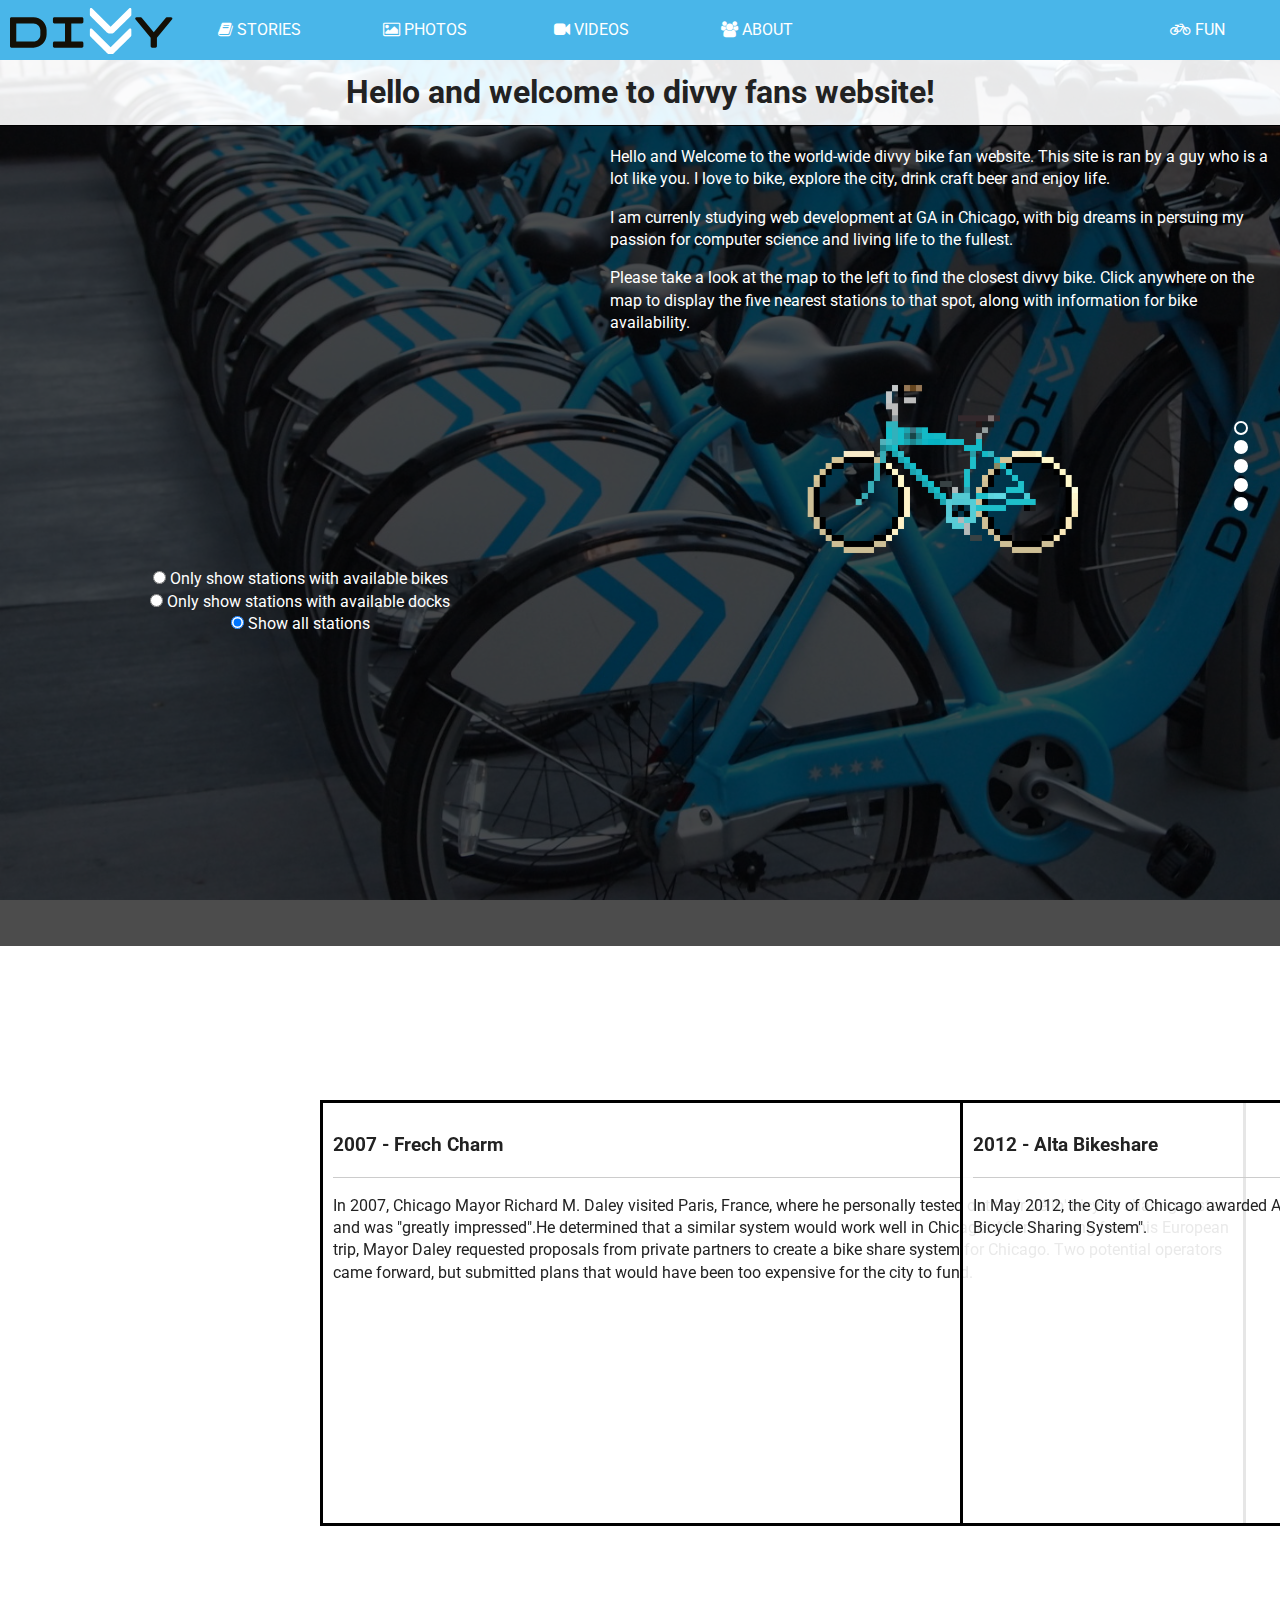
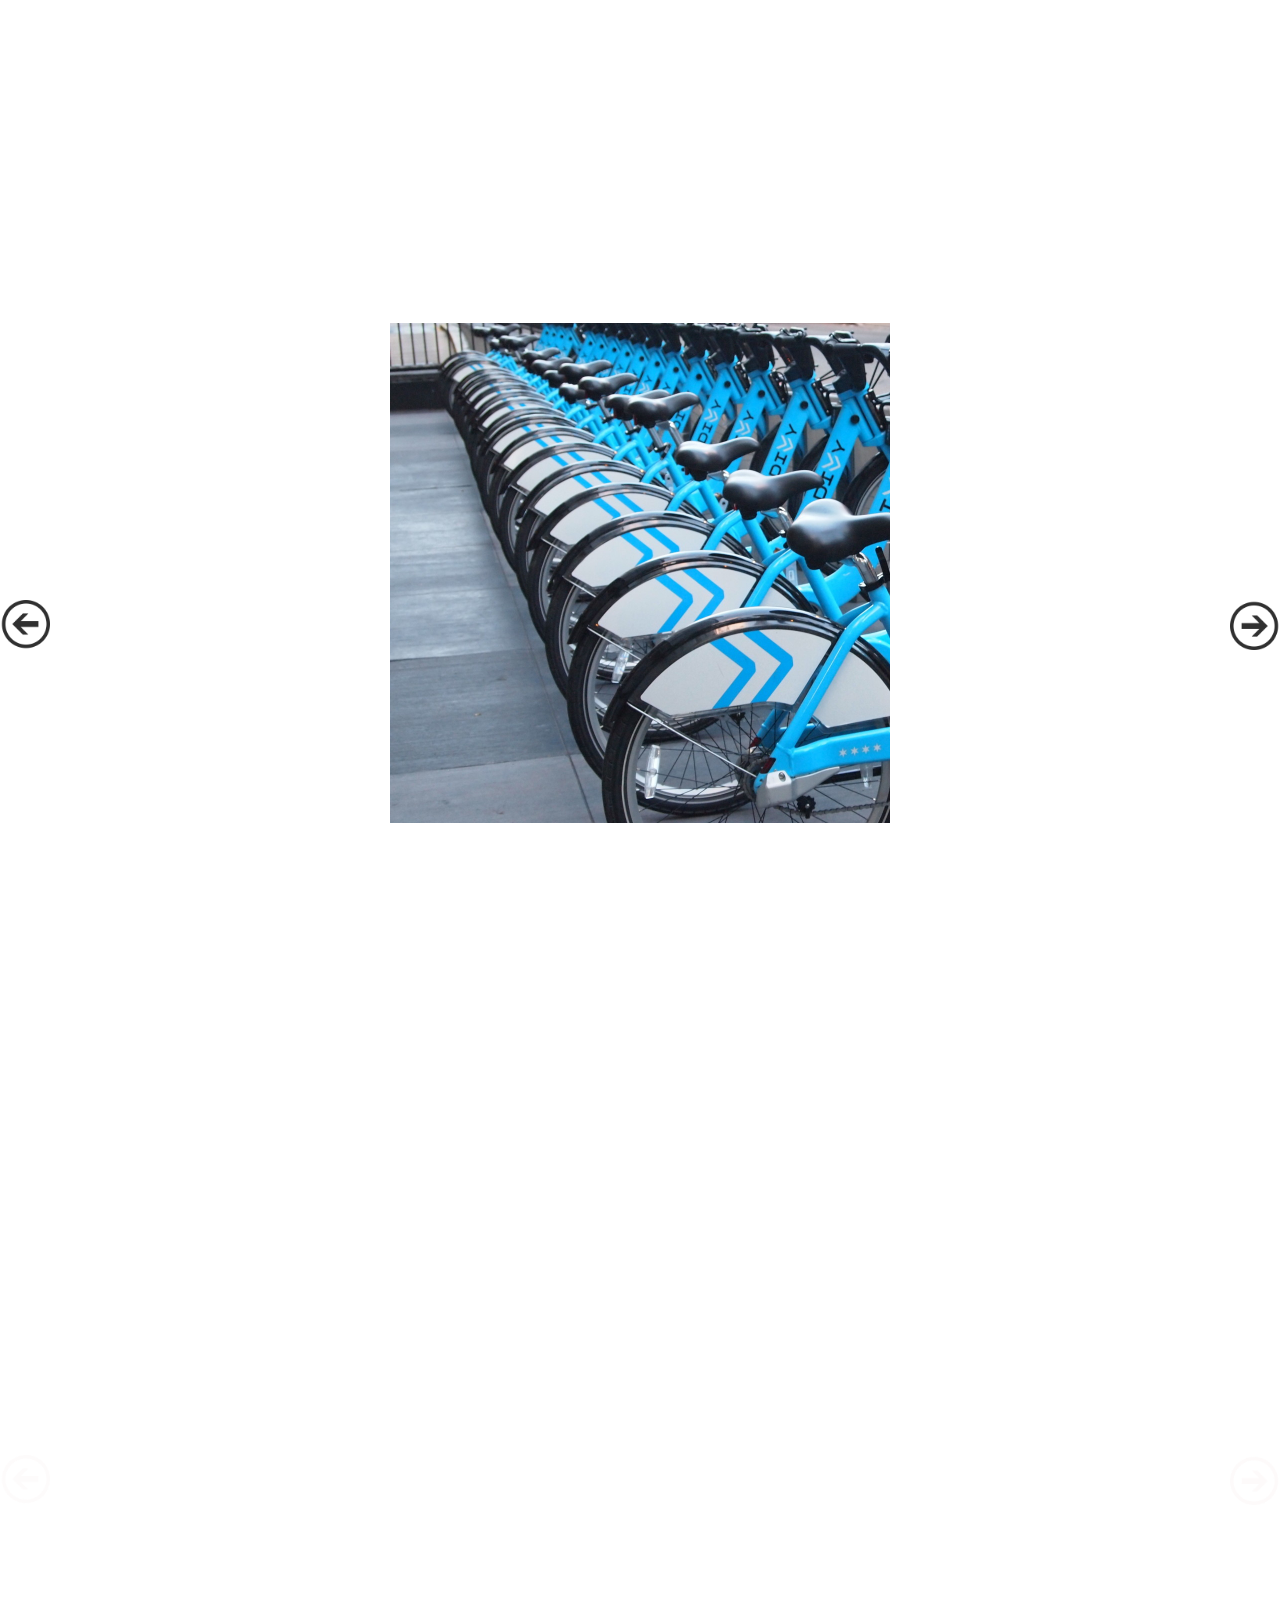
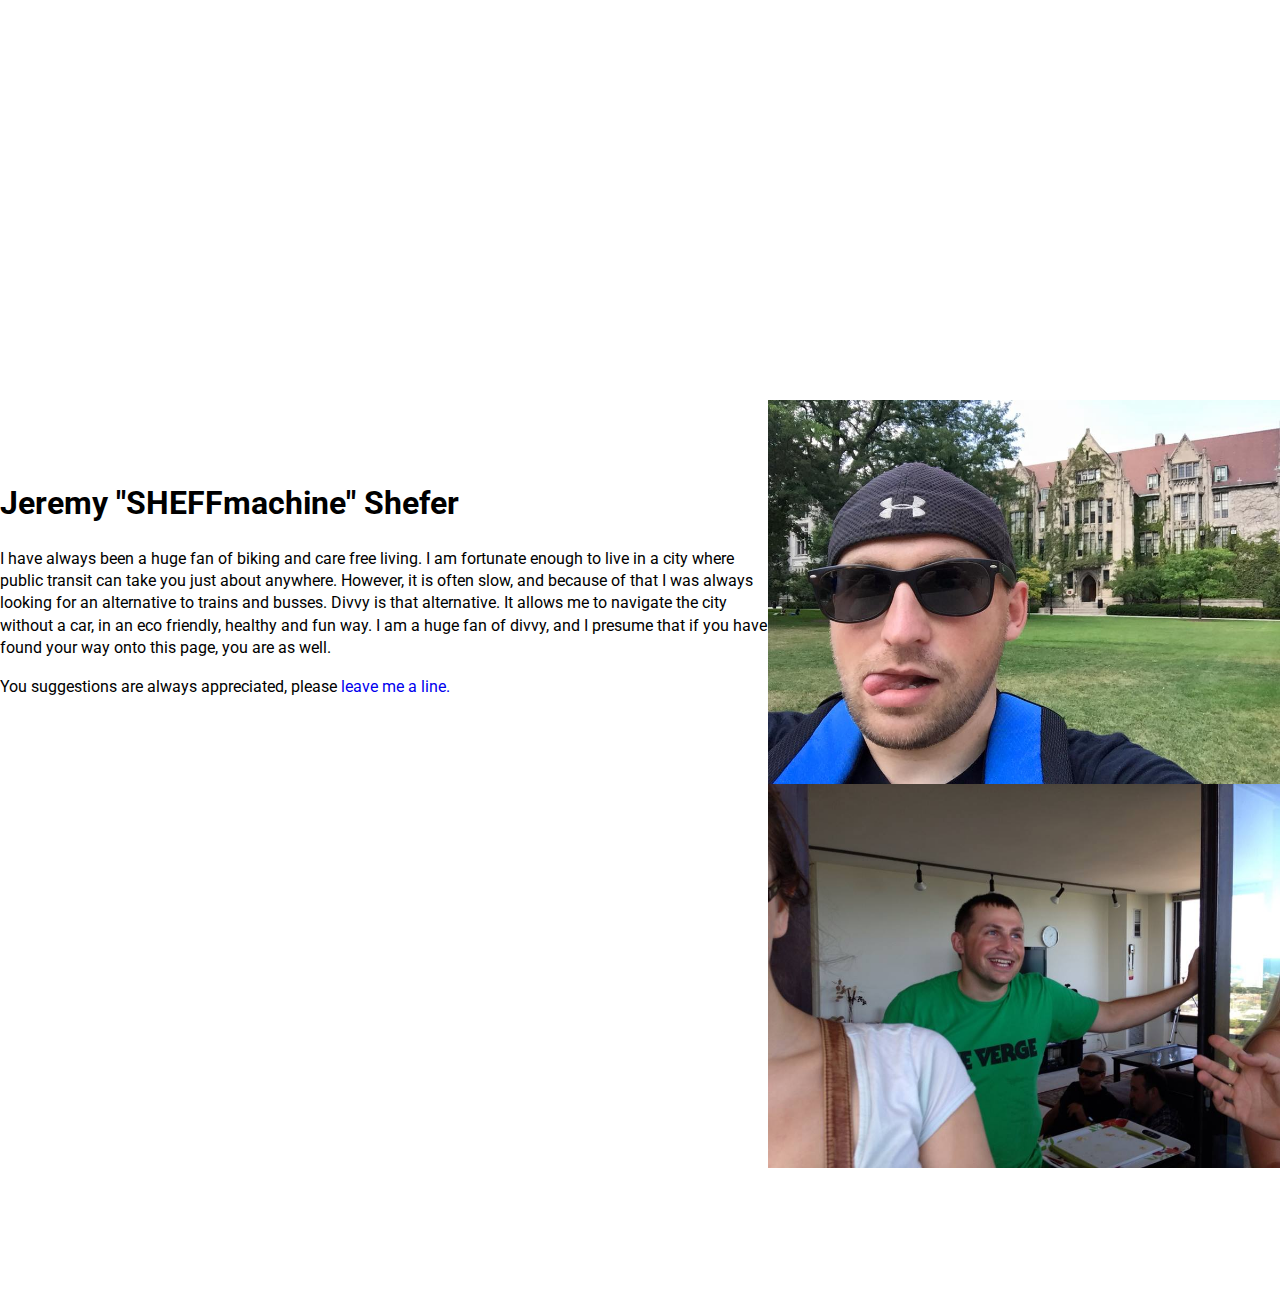
==== index.html @ 355ef7ca "stories" ====
<!doctype html>
<html class="no-js" lang="">
<head>
    <meta charset="utf-8">
    <meta http-equiv="X-UA-Compatible" content="IE=edge">
    <title>DIVVYfans</title>
    <meta name="description" content="">
    <meta name="viewport" content="width=device-width, initial-scale=1">
    <link rel="stylesheet" href="https://maxcdn.bootstrapcdn.com/font-awesome/4.4.0/css/font-awesome.min.css">
    <link rel="icon" type="image/png" href="icon.ico">
    <link rel="stylesheet" href="css/normalize.css">
    <link rel="stylesheet" href="css/main.css">
    <script src="js/vendor/modernizr-2.8.3.min.js"></script>
    <link href='https://fonts.googleapis.com/css?family=Roboto:400,300,700' rel='stylesheet' type='text/css'>
    <link rel="stylesheet" type="text/css" href="http://cdn.leafletjs.com/leaflet-0.5/leaflet.css">
</head>
<body class="pageWrapper">
    <main role="main">
        <nav>
            <div class="nav-container" id="nav">
                <div class="nav-div logo">
                    <a href="#welcome"><img src="img/logo.svg" alt="divvy logo"></a>
                </div> <!-- /.brand -->
                <div class="nav-div">
                    <a href="#stories"><p><i class="fa fa-book"></i> stories</p></a>
                </div> <!-- /.stories -->
                <div class="nav-div">
                    <a href="#photos"><p><i class="fa fa-picture-o"></i> photos</p></a>
                </div> <!-- /.photos -->
                <div class="nav-div">
                    <a href="#video"><p><i class="fa fa-video-camera"></i> videos</p></a>
                </div> <!-- /.videos -->
                <div class="nav-div">
                    <a href="#about"><p><i class="fa fa-users"></i> about</p></a>
                </div> <!-- /.about -->
                <div class="nav-div fun">
                    <a href="#"><p><i class="fa fa-bicycle"></i> fun</p></a>
                </div> <!-- /.fun -->
                <div class="clear"></div>
            </div> <!-- /.nav-container -->
        </nav>

        <section class="index-content full">
            <div class="slide" id="welcome">
                <div class="container">
                    <div class="mapWelcome">
                        <h1>Hello and welcome to divvy fans website!</h1>
                    </div>
                    <div class="mapWrap">
                        <div id="map" style="width: 600px; height: 400px"></div><br/>
                        <input id="prefer_bikes" type="radio" name="prefer" value="bikes" onClick="updateToggles(this);"/>
                        <label for="prefer_bikes">Only show stations with available bikes</label><br/>
                        <input id="prefer_docks" type="radio" name="prefer" value="docks" onClick="updateToggles(this);"/>
                        <label for="prefer_docks">Only show stations with available docks</label><br/>
                        <input id="prefer_all" type="radio" name="prefer" value="all" onClick="updateToggles(this);" checked/>
                        <label for="prefer_all">Show all stations</label>
                    </div> <!-- /.mapWrap -->
                    <div class="mapText">
                        <p>Hello and Welcome to the world-wide divvy bike fan website.  This site is ran by a guy who is a lot like you. I love to bike, explore the city, drink craft beer and enjoy life.</p>
                        <p>I am currenly studying web development at GA in Chicago, with big dreams in persuing my passion for computer science and living life to the fullest.</p>
                        <p>Please take a look at the map to the left to find the closest divvy bike. Click anywhere on the map to display the five nearest stations to that spot, along with information for bike availability.</p>
                        <br>
                        <img class="bike" src="img/bike.png" alt="pixel bike">
                    </div>
                </div><!-- .container -->
            </div> <!-- /.slide welcome -->
            <div class="slide" id="stories">
                <div class="container timeline-container">
                    <div class="timeline">
                        <div class="timeline-box"id="Y2007">
                            <h3>2007 - Frech Charm</h3>
                            <hr>
                            <p>In 2007, Chicago Mayor Richard M. Daley visited Paris, France, where he personally tested out their Vélib' bicycle sharing system and was "greatly impressed".He determined that a similar system would work well in Chicago. After returning from his European trip, Mayor Daley requested proposals from private partners to create a bike share system for Chicago. Two potential operators came forward, but submitted plans that would have been too expensive for the city to fund.</p>
                        </div> <!-- /.2007 -->
                        <div class="timeline-box" id="Y2012">
                            <h3>2012 - Alta Bikeshare</h3>
                            <hr>
                            <p>In May 2012, the City of Chicago awarded Alta Bicycle Share a contract for "The Purchase, Installation, and Operation of a Bicycle Sharing System".</p>
                        </div> <!-- /.2012 -->
                        <div class="timeline-box" id="Y2014">
                            <h3>2014 - I Join</h3>
                            <hr>
                            <p>I joined Divvy in 2014, once I started my job downtown. I am wabted to have the ability to drive around the city without having to take the CTA. Divvy proved to be a much faster and less expensive alternative to the CTA.</p>
                        </div> <!-- /.2014 -->
                        <div class="timeline-box" id="sheffBrick">
                            <h3>2015 - SHEFFbrick</h3>
                            <hr>
                            <p>2015 was the pivotal year in my life, I became a much more avid Divvy fan with the help of my buddy Josh, who is a huge enthusiast of doing awesome things around the city.</p>
                        </div> <!-- /.sheffBrick -->
                        <div class="timeline-box" id="sheffGA">
                            <h3>2015 - General Asembly</h3>
                            <hr>
                            <p>2015 was the year I decided to make some serious changes in my life.  I started GA, learned front end web development, and made this awesome website.  I hope to switch industries very soon and be able to do the work that I love.</p>
                        </div> <!-- /.sheffGA -->
                    </div> <!-- /.timeline -->
                    <div id="dock-container">
                      <div id="dock">
                          <ul>
                              <li><span>2007</span><img id="A1" src="img/tower.gif"/></li>
                              <li><span>2012</span><img id="A2" src="img/alta.jpg"/></li>
                              <li><span>2014</span><img id="A3" src="img/skompton.jpg"/></li>
                              <li><span>2015</span><img id="A4" src="img/sheffbrick.jpg"/></li>
                              <li><span>2015</span><img id="A5" src="img/ga.png"/></li>
                          </ul>
                          <div class="base"></div>
                      </div>
                  </div>
                  </div> <!-- /.timeline-container -->
          </div> <!-- /.stories -->
          <div class="slide" id="photos">
            <div class="container photo-container">
                <div class="instagram">
                    <img class="leftarrow" src="img/left.png">
                    <img class="rightarrow" src="img/right.png">
                    <div class="instaImg"></div>
                    <div class="instaCapt"></div>
                </div> <!-- /.instagram -->
            </div><!-- .container -->
        </div> <!-- /.slide photos -->
        <div class="slide" id="video">
            <div class="buttons">
                <img class="arrow-left" src="img/left_copy.png" alt="left arrow">
                <img class="arrow-right" src="img/right_copy.png" alt="right arrow">
                <div class="clear"></div>
            </div> <!-- /.buttons -->
            <div class="container video">
                <iframe src="https://www.youtube.com/embed/f0Rdjn6SfRI" frameborder="0" allowfullscreen></iframe>
            </div>
        </div> <!-- /.slide video-->
        <div class="slide" id="about">
            <div class="container bio-container">
                <div class="bio">
                    <h1>Jeremy "SHEFFmachine" Shefer</h1>
                    <p>I have always been a huge fan of biking and care free living. I am fortunate enough to live in a city where public transit can take you just about anywhere. However, it is often slow, and because of that I was always looking for an alternative to trains and busses. Divvy is that alternative. It allows me to navigate the city without a car, in an eco friendly, healthy and fun way. I am a huge fan of divvy, and I presume that if you have found your way onto this page, you are as well.</p>
                    <p>You suggestions are always appreciated, please <a href="mailto:sheff_ne@yahoo.com">leave me a line.</a></p>
                </div> <!-- /.bio -->
                <div calss="portrait">
                    <img id="bio-pic" width="40%" src="img/sheff.jpg" alt="sheff"><br>
                    <img width="40%" src="img/sheffsmile.jpg" alt="smiling sheff">
                </div> <!-- /.portrait -->
            </div><!-- .container -->
        </div> <!-- /.slide about -->
    </section> <!-- /.content -->
</main>
<!--     <div class="push"></div>
    <footer class="footer">
        <p>&copy; SHEFFcode 2015. All rights reserved.</p>
    </footer> -->

    <!-- Scripts -->
    <script src="http://ajax.googleapis.com/ajax/libs/jquery/1.11.2/jquery.min.js"></script>
    <script>window.jQuery || document.write('<script src="js/vendor/jquery-1.11.2.min.js"><\/script>')</script>
    <script src="js/plugins.js"></script>
    <script src="js/main.js"></script>
    <script src="js/vendor/jquery.alton.min.js"></script>
    <script src="http://cdn.leafletjs.com/leaflet-0.5/leaflet.js"></script>
    <!-- Scroll Script -->
    <script>
        $(document).alton({

    // The full height container

    fullSlideContainer: 'full',

    // The full height slide class

    singleSlideClass: 'slide',

    // Enable side navigation

    useSlideNumbers: true,

    // Set the outside color of the pagination items

    slideNumbersBorderColor: '#fff',

    // Set the inner color of the pagination items (not active)

    slideNumbersColor: 'transparent',

    // The body class

    bodyContainer: 'pageWrapper',

});
</script> <!-- /.scroll script -->

<script>
//Divvy

var prefer = null;
var map = L.map('map').setView([41.8826, -87.6506], 13);
L.tileLayer('http://{s}.tile.openstreetmap.org/{z}/{x}/{y}.png', {
    maxZoom: 18,
    attribution: 'Map data &copy; <a href="http://openstreetmap.org">OpenStreetMap</a> contributors, <a href="http://creativecommons.org/licenses/by-sa/2.0/">CC-BY-SA</a>'
}).addTo(map);
var geojsonLayer = new L.GeoJSON([], {
    onEachFeature: function (feature, layer) {
        layer.bindPopup("<h4>"+feature.properties.stationName+"</h4><p>" + feature.properties.availableBikes + " bikes, " + feature.properties.availableDocks + " docks available.</p>");
    }
});
function updateToggles(radio) {
    if (radio.value === "all") {
        prefer = null;
    } else {
        prefer = radio.value;
    }
}
function onMapClick(e) {
    console.log("You clicked the map at " + e.latlng.toString());
    var xhrequest = new XMLHttpRequest();
    var url= "http://shrouded-beach-2183.herokuapp.com/stations/nearby?lat="+e.latlng.lat+"&lon="+e.latlng.lng;
    if (prefer) {
        url += "&prefer="+prefer;
    }
    xhrequest.onreadystatechange = function() {
        if (xhrequest.readyState == 4) {
            if (xhrequest.status == 200) {
                geojsonLayer.clearLayers();
                var layerItems =  JSON.parse(xhrequest.responseText);
                geojsonLayer.addData(layerItems);
                map.addLayer(geojsonLayer);
            }
        }
    };
    xhrequest.open('GET', url, true);
    xhrequest.send(null);
}
map.on('click', onMapClick);
</script>
<!-- Instagram -->
<script type="text/javascript" src="js/vendor/insta.js"></script>

<!-- Google Analytics: change UA-XXXXX-X to be your site's ID. -->
<script>
    (function(b,o,i,l,e,r){b.GoogleAnalyticsObject=l;b[l]||(b[l]=
        function(){(b[l].q=b[l].q||[]).push(arguments)});b[l].l=+new Date;
    e=o.createElement(i);r=o.getElementsByTagName(i)[0];
    e.src='http://www.google-analytics.com/analytics.js';
    r.parentNode.insertBefore(e,r)}(window,document,'script','ga'));
    ga('create','UA-XXXXX-X','auto');ga('send','pageview');
</script>
</body>
</html>
---- css/main.css ----
/*! HTML5 Boilerplate v5.0.0 | MIT License | http://h5bp.com/ */

/*
 * What follows is the result of much research on cross-browser styling.
 * Credit left inline and big thanks to Nicolas Gallagher, Jonathan Neal,
 * Kroc Camen, and the H5BP dev community and team.
 */

/* ==========================================================================
   Base styles: opinionated defaults
   ========================================================================== */

   html {
    color: #222;
    font-size: 1em;
    line-height: 1.4;
    font-family: 'Roboto', sans-serif;
    height: 100%;
}

body{
    height: 100%;
}

a{
    text-decoration: none;
}

main{
    height: calc(100% - 60px);
    margin: 0 auto -60px;
}

nav{
    position: fixed;
    width: 100%;
}

iframe{
    width: calc(94%);
    height: calc(100% - 50px);
}
/*
 * Remove text-shadow in selection highlight:
 * https://twitter.com/miketaylr/status/12228805301
 *
 * These selection rule sets have to be separate.
 * Customize the background color to match your design.
 */

 ::-moz-selection {
    background: #b3d4fc;
    text-shadow: none;
}

::selection {
    background: #b3d4fc;
    text-shadow: none;
}

/*
 * A better looking default horizontal rule
 */

 hr {
    display: block;
    height: 1px;
    border: 0;
    border-top: 1px solid #ccc;
    margin: 1em 0;
    padding: 0;
}

/*
 * Remove the gap between audio, canvas, iframes,
 * images, videos and the bottom of their containers:
 * https://github.com/h5bp/html5-boilerplate/issues/440
 */

 audio,
 canvas,
 iframe,
 img,
 svg,
 video {
    vertical-align: middle;
}

/*
 * Remove default fieldset styles.
 */

 fieldset {
    border: 0;
    margin: 0;
    padding: 0;
}

/*
 * Allow only vertical resizing of textareas.
 */

 textarea {
    resize: vertical;
}

/* ==========================================================================
   Browser Upgrade Prompt
   ========================================================================== */

   .browserupgrade {
    margin: 0.2em 0;
    background: #ccc;
    color: #000;
    padding: 0.2em 0;
}

/* ==========================================================================
   Author's custom styles
   ========================================================================== */
   .nav-container{
    background-color: #49B6E9;
    width: 100%-10px;
    height: 60px;
    line-height: 60px;
    padding-left: 10px;
}

.active{
    background-color: #77c8ef;
}

.nav-div{
    float: left;
    width: 166px;
    height: 60px;
    text-align: center;
}

.nav-div p{
    margin: 0;
    text-decoration: none;
    color: #fff;
    text-transform: uppercase;
}

.nav-div a{
    display: block;
}

.fun{
    float: right;
}

.clear{
    clear: both;
}

.index-content{
    height: 100%;
    padding-top: -60px;
}

.videos-content{
    /*    padding-top: 60px;*/
    height: 100%;
}

.video{
    text-align: center;
}

.photos-content{
    height: 100%;
}

.container{
    background-image: url('../img/content-img.jpg');
    background-size: cover;
    background-attachment: fixed;
    width: 100%;
    height: 100%;
}

.photo-container{
    height: 2320px;
}

.welcome{
    background-color: rgba(255, 255, 255, 0.8);
    text-align: center;
    padding-top: 60px;
}

.welcome h1{
    margin: 0;
}

.welcome p{
    margin: 0;
}

.corusel-holder{
    background-color: white;
    opacity: .8;
}

.corusel-holder img{
    width: 70%;
    display: block;
    margin: auto;
    margin-top: 40px;

}

footer{
    background-color: #000;
    color: #fff;
    height: 60px;
    line-height: 60px;
    text-align: left;
}

footer p{
    margin: 0;
}

.footer, .push {
    height: 60px;
}

.buttons{
    position: relative;
    top: 45%;
    transform: translateY(-100%);
}

.arrow-left{
    width: 50px;
    float: left;
}

.arrow-right{
    width: 50px;
    float: right;
}

.insta-caption{
    width: 320px;
    height: 80px;
    display: inline-block;
    padding: 0;
    margin: 0;
    overflow: scroll;
}

.instagram{
    width: 100%;
    overflow: hidden;
    margin-left: 0;
}

.image-div{
    width: 320px;
    height: 320px;
    display: inline-block;
    vertical-align: top;
    border: 3px solid white;
    background-color: #77c8ef;
    color: white;
    margin: 2px 3%;
    border-radius: 4px;
}

.bio{
    text-align: left;
    padding-top: 60px;
    color: #000;
    width: 60%;
    background-color: rgba(255,255,255,.9);
    float: left;
    height: calc(100% - 60px);
}

.portrait{
    width: 40%;
    float: right;
    display: inline;

    overflow: hidden;
}

.bio-container{
    height: calc(100%);
    overflow: hidden;
}

#bio-pic{
    float: right;

}

.leftarrow, .rightarrow{
    width: 50px;
    margin-top: 400px;
}

.leftarrow{
    float: left;
}

.rightarrow{
    float: right;
    z-index: 1000;
    position: relative;
}

.instaImg{
    width: 500px;
    height: 500px;
    margin: 0 auto;
    background-size: cover;
    background-color: #52B5EE;
    background-image: url('../img/content-img.jpg');
    margin-top: 120px;
    border: 3px solid #fff;
}

.instaCapt{
    background-color: #FFFFFF;
    width: 500px;
    margin: 0 auto;
    border-bottom: 3px solid #fff;
    border-left: 3px solid #fff;
    border-right: 3px solid #fff;
}

.instaCapt p {
    margin: 0;
}

#slide-numbers{
    z-index: -1;
}

.map{
    height: 500px;
    width: 500px;
    overflow: hidden;

}

.leaflet-popup-content{
    color: #000;
}

.mapWrap{
    width: 600px;
    height: 100%;
    text-align: center;
    padding-top: 20px;
    background-color: rgba(000,000,000, 0.7);
    float: left;
    height: calc(100% - 100px);
    color: #fff;
}

.mapText{
    padding-top: 20px;
    width: calc(100% - 600px);
    float: right;
    background-color: rgba(000,000,000, 0.7);
    height: calc(100% - 100px);
    text-align: left;
    color: #fff;
}

.mapText p{
    padding-left: 10px;
    margin-top: 0;
}

.mapText img{
    width: 300px;
    display: block;
    margin: 0 auto;
}

.mapWelcome{
    padding-top: 60px;
    background: rgba(255,255,255, 0.9);
    border-bottom: 1px solid #000;
}

.mapWelcome h1{
    margin: 0;
    padding: 10px 0;
}

.bike{
  animation-duration: 5s;
  animation-name: slidein;
}

@keyframes slidein {
  0% {
    margin-left: 100%;
    width: 300px; 
}

50% {
    margin-left: 0%;
    width: 300px;
}

100%{
    margin-left: auto;
}
}

/*// Docks*/
#dock-container {
    position: fixed;
    bottom: 0;
    text-align: center;
    width: 100%;
    display: none;
}
#dock {
    position: relative;
    display: inline-block;
    -webkit-perspective: 400;
    -moz-perspective: 400;
}

#dock span{
    color: #fff;
}
#dock .base {
    position: absolute;
    bottom: 0;
    width: 100%;
    height: 45px;
    z-index: -10;
    background-color: #888;
    background-image: -webkit-gradient(linear, left top, left bottom, from(#333), to(#ccc));
    background-image: -webkit-linear-gradient(top, #333, #999); 
    background-image: -moz-linear-gradient(top, #333, #999); /* Gradient works on FF 3.6+ */
    opacity: .5;
    border-bottom: 2px #aaa solid;
    -webkit-transform-origin: 50% 100%;
    -webkit-transform: rotateX(55deg); /* 3d - works on webkit only */
    -moz-transform-origin: 50% 100%;
    -moz-transform: rotateX(55deg); /* not supported on current 3.7 */
    -o-transform-origin: 50% 100%;
    -o-transform: rotateX(55deg); /* not supported on current 10.6 */
}
#dock ul {
    font-size: 14px;
    padding: 0 30px;
    margin: 0;
}
#dock li {
    list-style-type: none;
    display: inline-block;
    position: relative;     
}
#dock li span {
    display: none;
    position: absolute;
    bottom: 140px;
    left: 0;
    width: 100%;
    background-color: rgba(0,0,0,.75);
    padding: 4px 0;
    border-radius: 12px; /* webkit nightly */
    -webkit-border-radius: 12px; /* for safari */
    -moz-border-radius: 12px;
}
#dock li:hover span {
    display: block;
}
#dock li img {
    width: 64px;
    height: 64px;
    margin-bottom: 10px;
    -webkit-box-reflect: below 2px
    -webkit-gradient(linear, left top, left bottom, from(transparent),
        color-stop(0.7, transparent), to(rgba(255,255,255,.5)));
    -webkit-box-reflect: below 2px -webkit-linear-gradient(top, transparent, rgba(255,255,255,.3));
    -webkit-transition: all 0.3s;
    -webkit-transform-origin: 50% 100%;
    -moz-transition: all 0.4s;
    -moz-transform-origin: 50% 100%;
    -o-transition: all 0.3s;
    -o-transform-origin: 50% 100%;
}
#dock li:hover img { 
    -webkit-transform: scale(2);
    -moz-transform: scale(2);
    -o-transform: scale(2);
    margin: 0 2em 10px;
}

/* one element after and element before (with JS)*/
#dock li:hover + li img,
#dock li.prev img {
    -webkit-transform: scale(1.4);
    -moz-transform: scale(1.4);
    -o-transform: scale(1.4);
    margin: 0 1.4em 10px;
}

.timeline-container{
    padding-top: 100px;
}

.timeline{
    position: absolute;
    margin: 0px;
    padding: 0px;
    width: 100%;
    height: 100%;
    overflow: hidden;  
}

.timeline-box{
    position: absolute;
    width: 50%;
    height: 400px;
    text-align: left;
    border: 2px solid black;
    left: 50%;
    top: 100px;
    margin-left: -25%;
}

#Y2007{
    width: 900px;
    border: 3px solid #000;
    height: 400px;
    padding: 10px;
    background-color: rgba(255,255,255,.9);
    display: inline-block;
}

#Y2007 img{
    margin-top: 50px;
}

#Y2012{
    width: 900px;
    border: 3px solid #000;
    height: 400px;
    padding: 10px;
    background-color: rgba(255,255,255,.9);
    left: 100%;
}

#Y2012 img{
    margin-top: 50px;
}
#Y2014{
    width: 900px;
    border: 3px solid #000;
    height: 400px;
    padding: 10px;
    background-color: rgba(255,255,255,.9);
    display: inline-block;
    left: 150%;
}

#Y2014 img{
    margin-top: 50px;
}

#iJoin{
    width: 900px;
    border: 3px solid #000;
    height: 400px;
    padding: 10px;
    background-color: rgba(255,255,255,.9);
    display: inline-block;
    left: 200%;
}

#iJoin img{
    margin-top: 50px;
}

#sheffBrick{
    width: 900px;
    border: 3px solid #000;
    height: 400px;
    padding: 10px;
    background-color: rgba(255,255,255,.9);
    display: inline-block;
    left: 250%;
}

#sheffBrick img{
    margin-top: 50px;
}

#sheffGA{
    width: 900px;
    border: 3px solid #000;
    height: 400px;
    padding: 10px;
    background-color: rgba(255,255,255,.9);
    display: inline-block;
    left: 300%;
}

#sheffGA img{
    margin-top: 50px;
}

/* ==========================================================================
   Helper classes
   ========================================================================== */

/*
 * Hide visually and from screen readers:
 * http://juicystudio.com/article/screen-readers-display-none.php
 */

 .hidden {
    display: none !important;
    visibility: hidden;
}

/*
 * Hide only visually, but have it available for screen readers:
 * http://snook.ca/archives/html_and_css/hiding-content-for-accessibility
 */

 .visuallyhidden {
    border: 0;
    clip: rect(0 0 0 0);
    height: 1px;
    margin: -1px;
    overflow: hidden;
    padding: 0;
    position: absolute;
    width: 1px;
}

/*
 * Extends the .visuallyhidden class to allow the element
 * to be focusable when navigated to via the keyboard:
 * https://www.drupal.org/node/897638
 */

 .visuallyhidden.focusable:active,
 .visuallyhidden.focusable:focus {
    clip: auto;
    height: auto;
    margin: 0;
    overflow: visible;
    position: static;
    width: auto;
}

/*
 * Hide visually and from screen readers, but maintain layout
 */

 .invisible {
    visibility: hidden;
}

/*
 * Clearfix: contain floats
 *
 * For modern browsers
 * 1. The space content is one way to avoid an Opera bug when the
 *    `contenteditable` attribute is included anywhere else in the document.
 *    Otherwise it causes space to appear at the top and bottom of elements
 *    that receive the `clearfix` class.
 * 2. The use of `table` rather than `block` is only necessary if using
 *    `:before` to contain the top-margins of child elements.
 */

 .clearfix:before,
 .clearfix:after {
    content: " "; /* 1 */
    display: table; /* 2 */
}

.clearfix:after {
    clear: both;
}

/* ==========================================================================
   EXAMPLE Media Queries for Responsive Design.
   These examples override the primary ('mobile first') styles.
   Modify as content requires.
   ========================================================================== */

   @media only screen and (min-width: 35em) {
    /* Style adjustments for viewports that meet the condition */
}

@media print,
(-o-min-device-pixel-ratio: 5/4),
(-webkit-min-device-pixel-ratio: 1.25),
(min-resolution: 120dpi) {
    /* Style adjustments for high resolution devices */
}

/* ==========================================================================
   Print styles.
   Inlined to avoid the additional HTTP request:
   http://www.phpied.com/delay-loading-your-print-css/
   ========================================================================== */

   @media print {
    *,
    *:before,
    *:after {
        background: transparent !important;
        color: #000 !important; /* Black prints faster:
        http://www.sanbeiji.com/archives/953 */
        box-shadow: none !important;
        text-shadow: none !important;
    }

    a,
    a:visited {
        text-decoration: underline;
    }

    a[href]:after {
        content: " (" attr(href) ")";
    }

    abbr[title]:after {
        content: " (" attr(title) ")";
    }

    /*
     * Don't show links that are fragment identifiers,
     * or use the `javascript:` pseudo protocol
     */

     a[href^="#"]:after,
     a[href^="javascript:"]:after {
        content: "";
    }

    pre,
    blockquote {
        border: 1px solid #999;
        page-break-inside: avoid;
    }

    /*
     * Printing Tables:
     * http://css-discuss.incutio.com/wiki/Printing_Tables
     */

     thead {
        display: table-header-group;
    }

    tr,
    img {
        page-break-inside: avoid;
    }

    img {
        max-width: 100% !important;
    }

    p,
    h2,
    h3 {
        orphans: 3;
        widows: 3;
    }

    h2,
    h3 {
        page-break-after: avoid;
    }
}
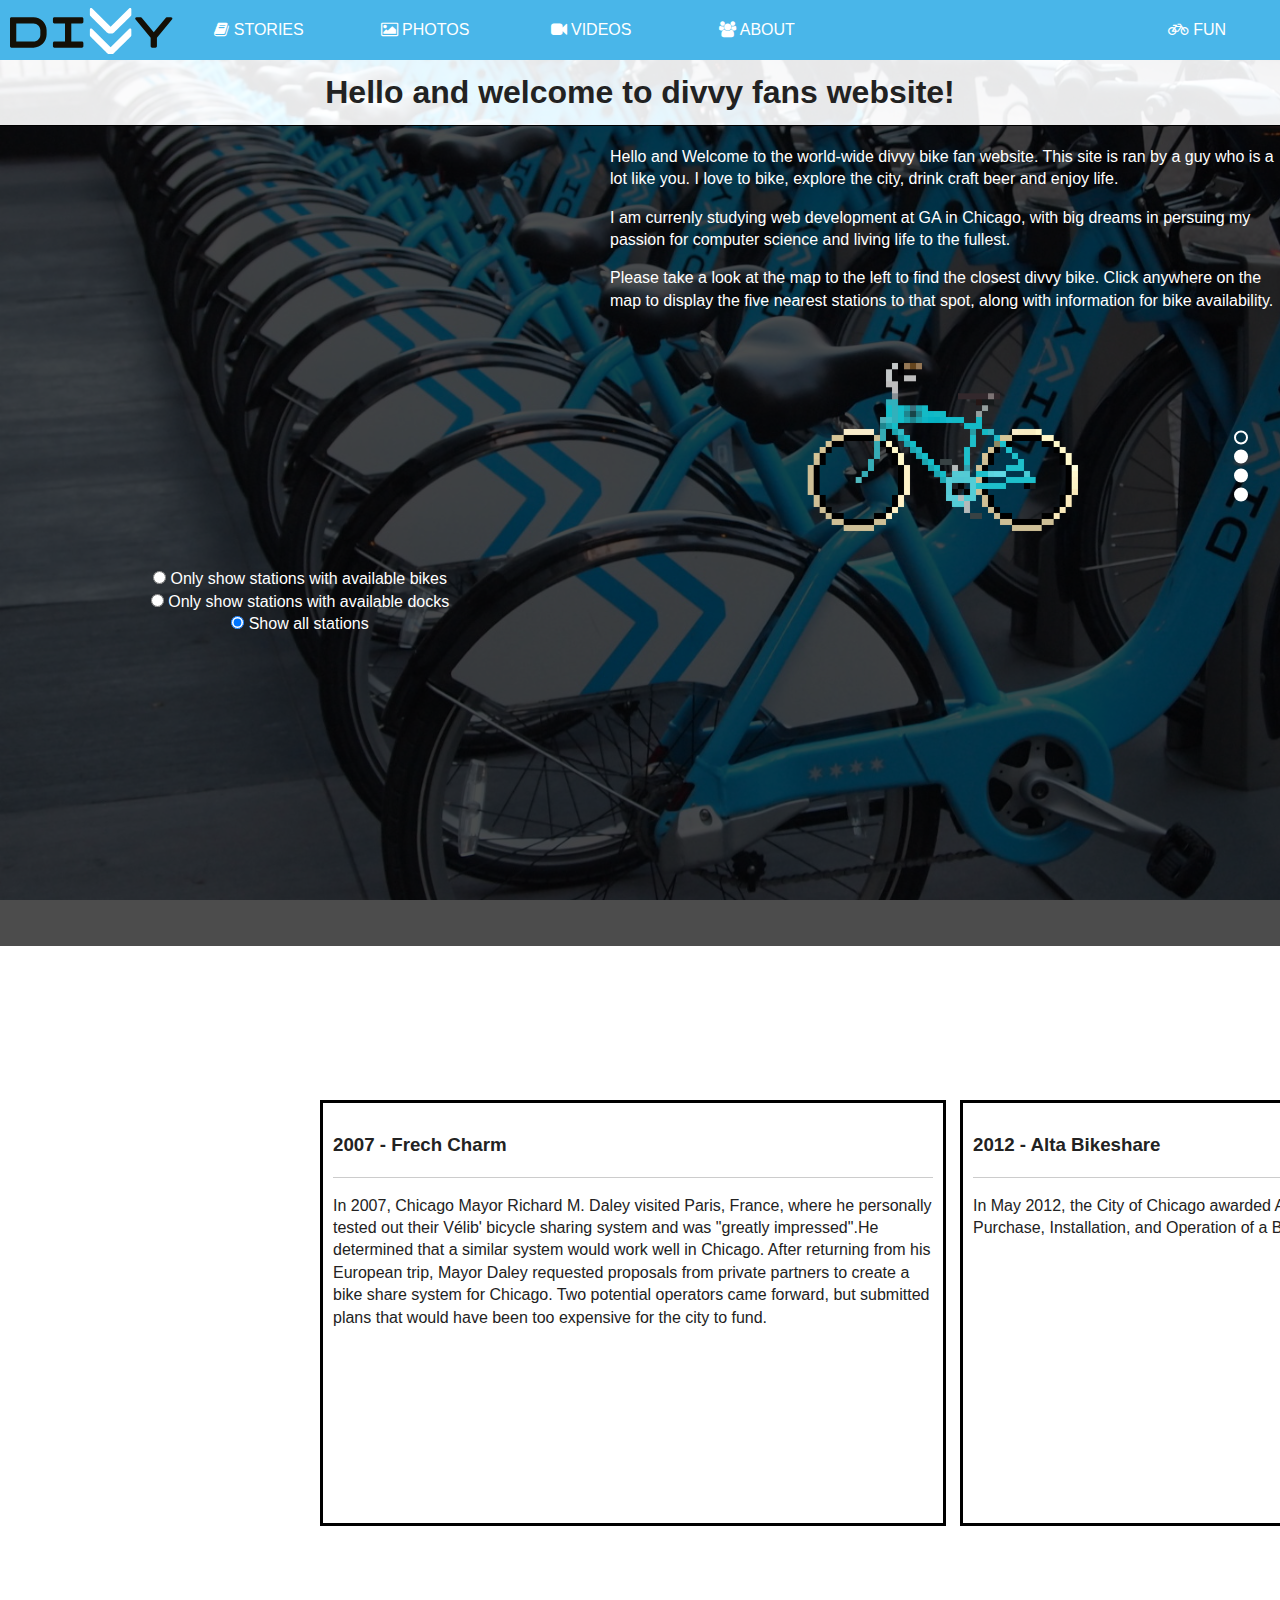
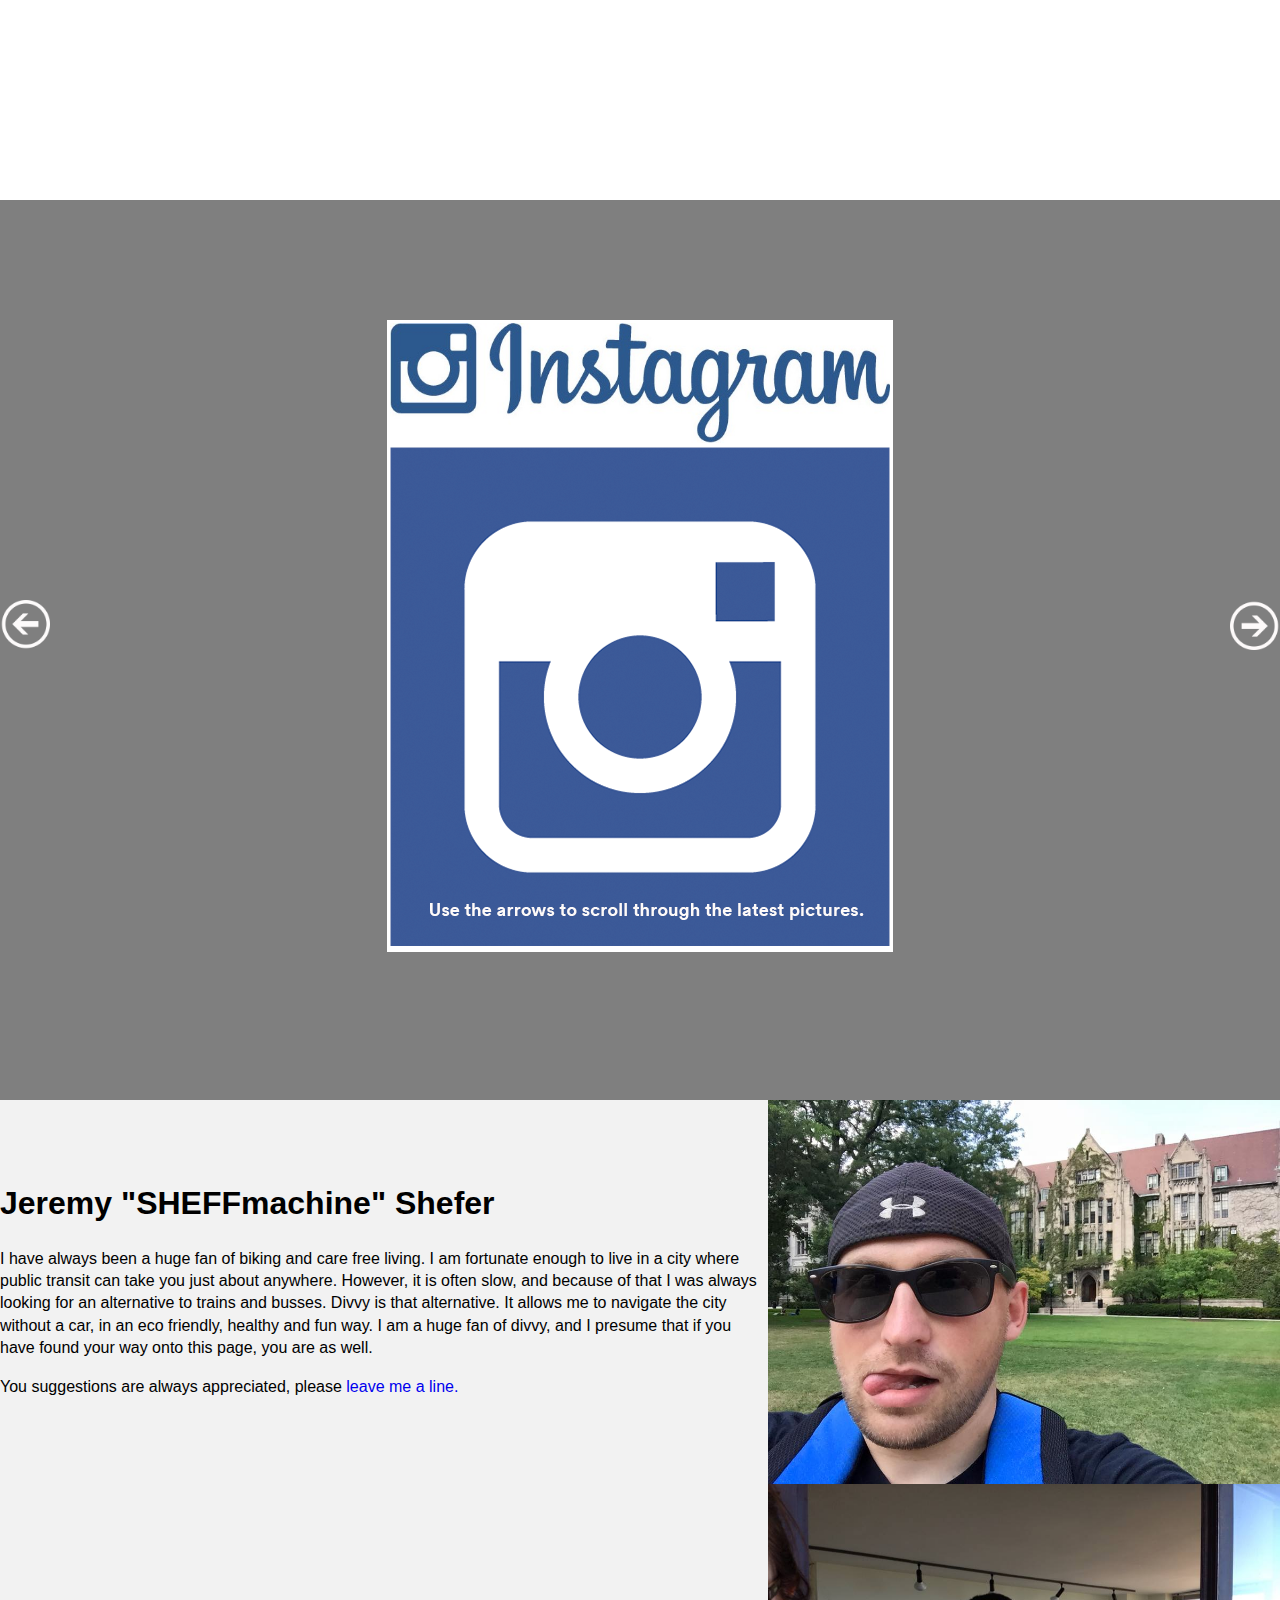
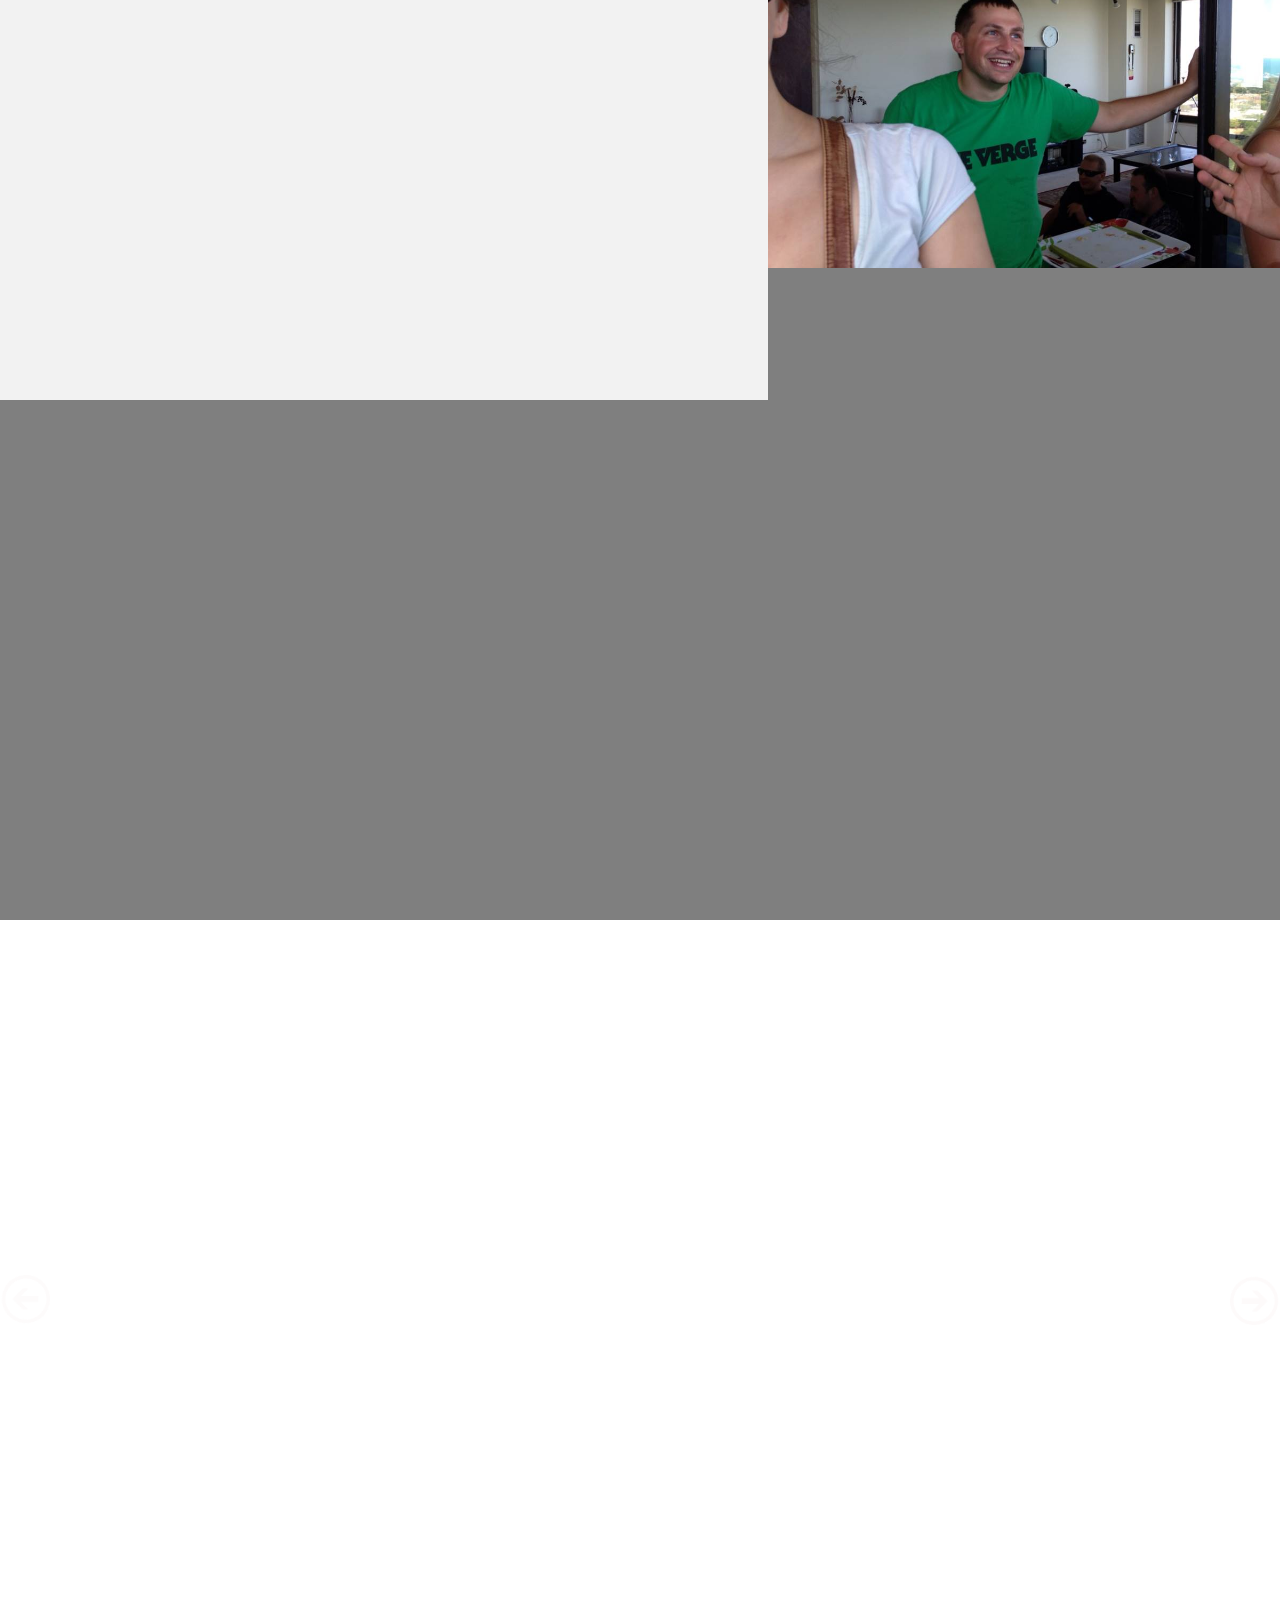
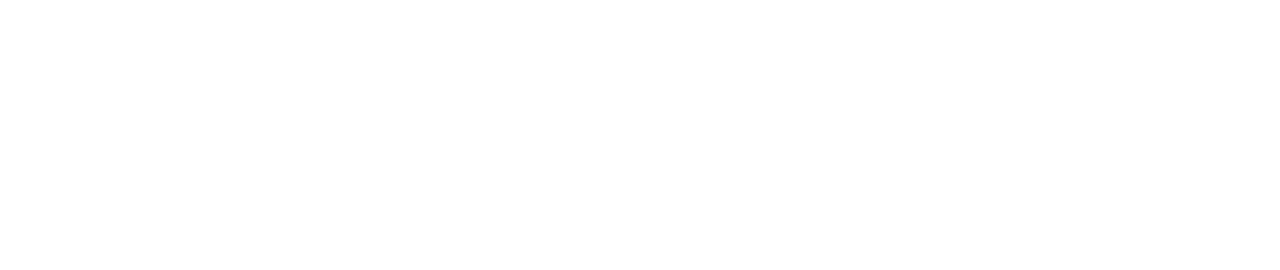
==== commit b662865a: "photos" ====
--- a/index.html
+++ b/index.html
@@ -109,9 +109,11 @@
           </div> <!-- /.stories -->
           <div class="slide" id="photos">
             <div class="container photo-container">
+            <div class="holding-container">
                 <div class="instagram">
-                    <img class="leftarrow" src="img/left.png">
-                    <img class="rightarrow" src="img/right.png">
+                    <img class="leftarrow" src="img/left_copy.png">
+                    <img class="rightarrow" src="img/right_copy.png">
+                    <div class="instaLogo"></div>
                     <div class="instaImg"></div>
                     <div class="instaCapt"></div>
                 </div> <!-- /.instagram -->
@@ -126,6 +128,7 @@
             <div class="container video">
                 <iframe src="https://www.youtube.com/embed/f0Rdjn6SfRI" frameborder="0" allowfullscreen></iframe>
             </div>
+            </div><!-- /.holding container -->
         </div> <!-- /.slide video-->
         <div class="slide" id="about">
             <div class="container bio-container">
--- a/css/main.css
+++ b/css/main.css
@@ -18,8 +18,14 @@
     height: 100%;
 }
 
+@font-face {
+    font-family: "lucida grande";
+    src: url("fonts/6216.ttf");
+}
+
 body{
     height: 100%;
+    font-family: "lucida grande", tahoma, verdana, arial, sans-serif;
 }
 
 a{
@@ -34,6 +40,11 @@
 nav{
     position: fixed;
     width: 100%;
+    z-index: 100000;
+}
+
+nav p:hover{
+    color: #000;
 }
 
 iframe{
@@ -258,6 +269,11 @@
     width: 100%;
     overflow: hidden;
     margin-left: 0;
+}
+
+.holding-container{
+    height: 100%;
+            background-color: rgba(0, 0, 0, 0.5) !important;
 }
 
 .image-div{
@@ -315,14 +331,26 @@
     position: relative;
 }
 
+.instaLogo{
+    background-image: url('../img/insta-logo.jpg');
+    background-size: 500px 120px;
+    height: 120px;
+    width: 500px;
+    margin-top: 120px;
+    margin: 120px auto 0 auto;
+    border-right: 3px solid #fff;
+    border-left: 3px solid #fff;
+    border-top: 3px solid #fff;;
+}
+
 .instaImg{
     width: 500px;
     height: 500px;
     margin: 0 auto;
     background-size: cover;
     background-color: #52B5EE;
-    background-image: url('../img/content-img.jpg');
-    margin-top: 120px;
+    background-image: url('../img/placeholder.png');
+
     border: 3px solid #fff;
 }
 
@@ -536,7 +564,7 @@
 }
 
 #Y2007{
-    width: 900px;
+    width: 600px;
     border: 3px solid #000;
     height: 400px;
     padding: 10px;
@@ -549,7 +577,7 @@
 }
 
 #Y2012{
-    width: 900px;
+    width: 600px;
     border: 3px solid #000;
     height: 400px;
     padding: 10px;
@@ -561,7 +589,7 @@
     margin-top: 50px;
 }
 #Y2014{
-    width: 900px;
+    width: 600px;
     border: 3px solid #000;
     height: 400px;
     padding: 10px;
@@ -575,7 +603,7 @@
 }
 
 #iJoin{
-    width: 900px;
+    width: 600px;
     border: 3px solid #000;
     height: 400px;
     padding: 10px;
@@ -589,7 +617,7 @@
 }
 
 #sheffBrick{
-    width: 900px;
+    width: 600px;
     border: 3px solid #000;
     height: 400px;
     padding: 10px;
@@ -603,7 +631,7 @@
 }
 
 #sheffGA{
-    width: 900px;
+    width: 600px;
     border: 3px solid #000;
     height: 400px;
     padding: 10px;
@@ -615,7 +643,6 @@
 #sheffGA img{
     margin-top: 50px;
 }
-
 /* ==========================================================================
    Helper classes
    ========================================================================== */
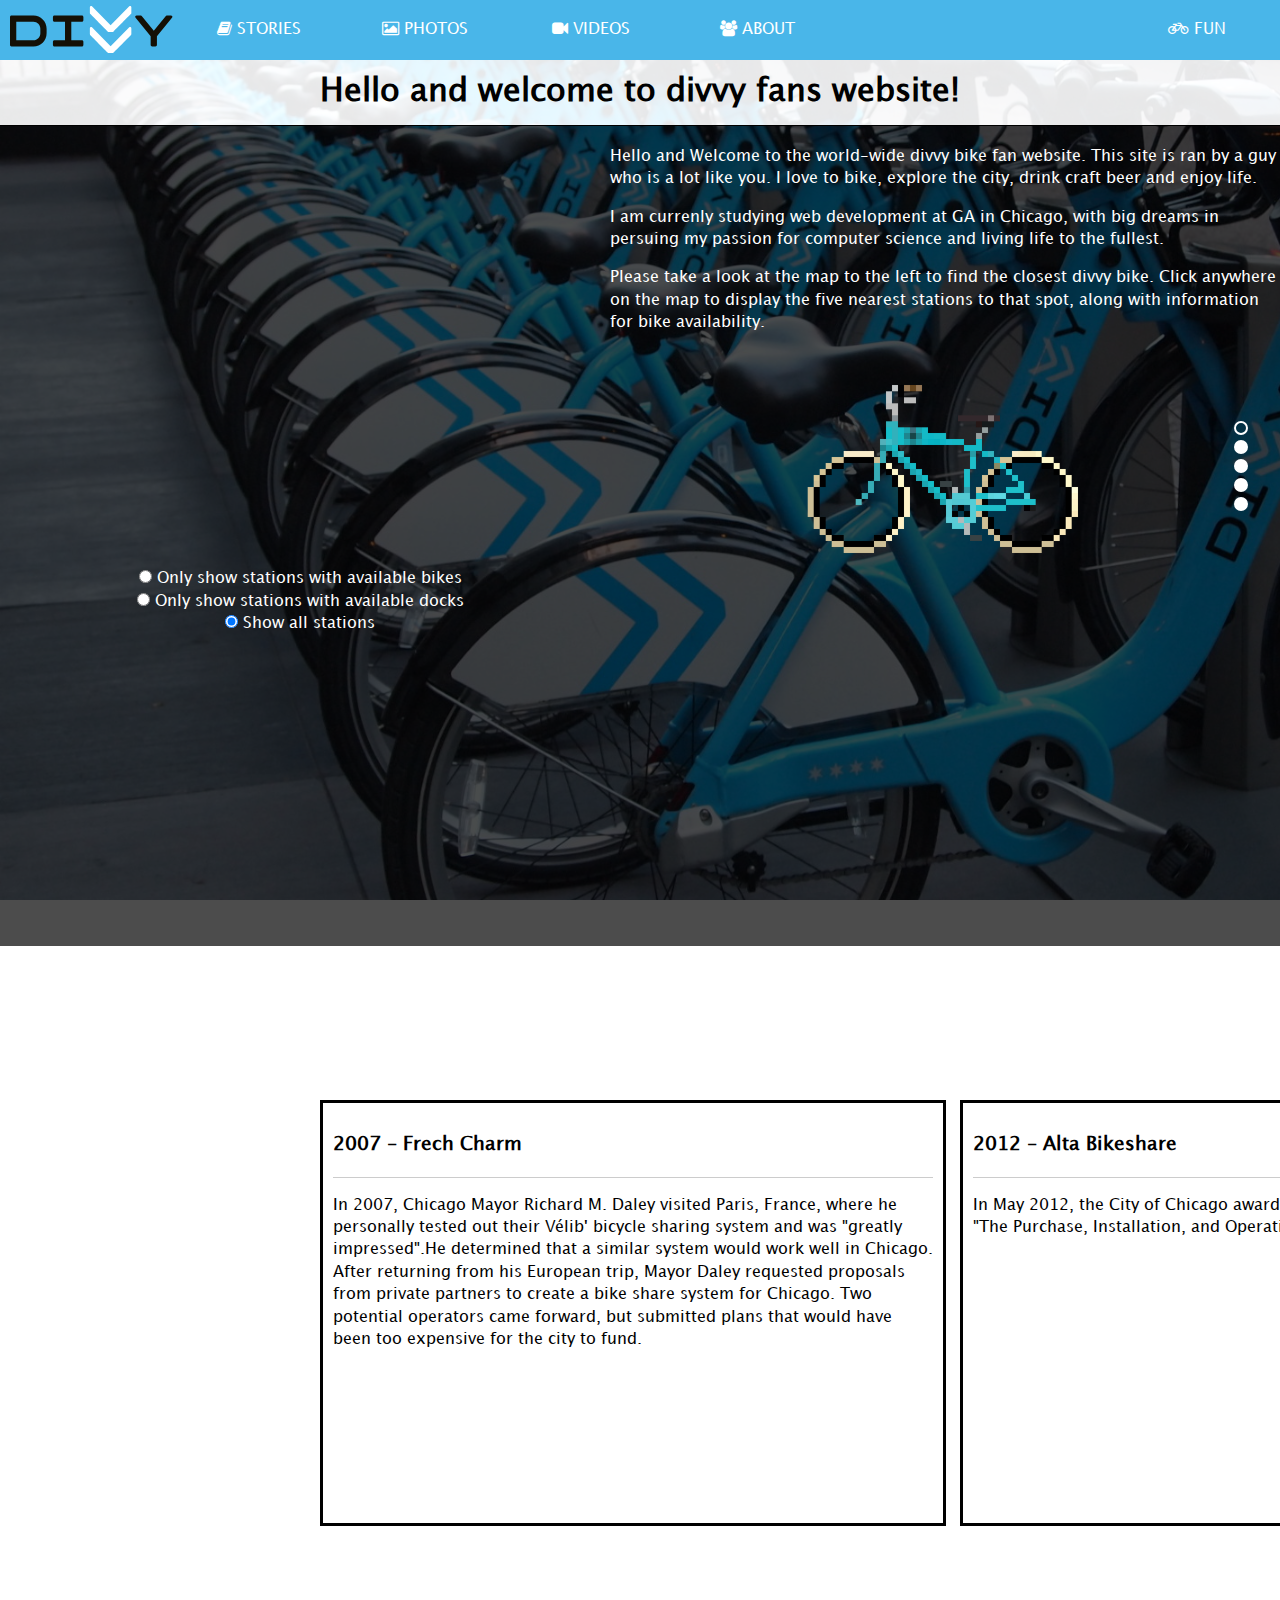
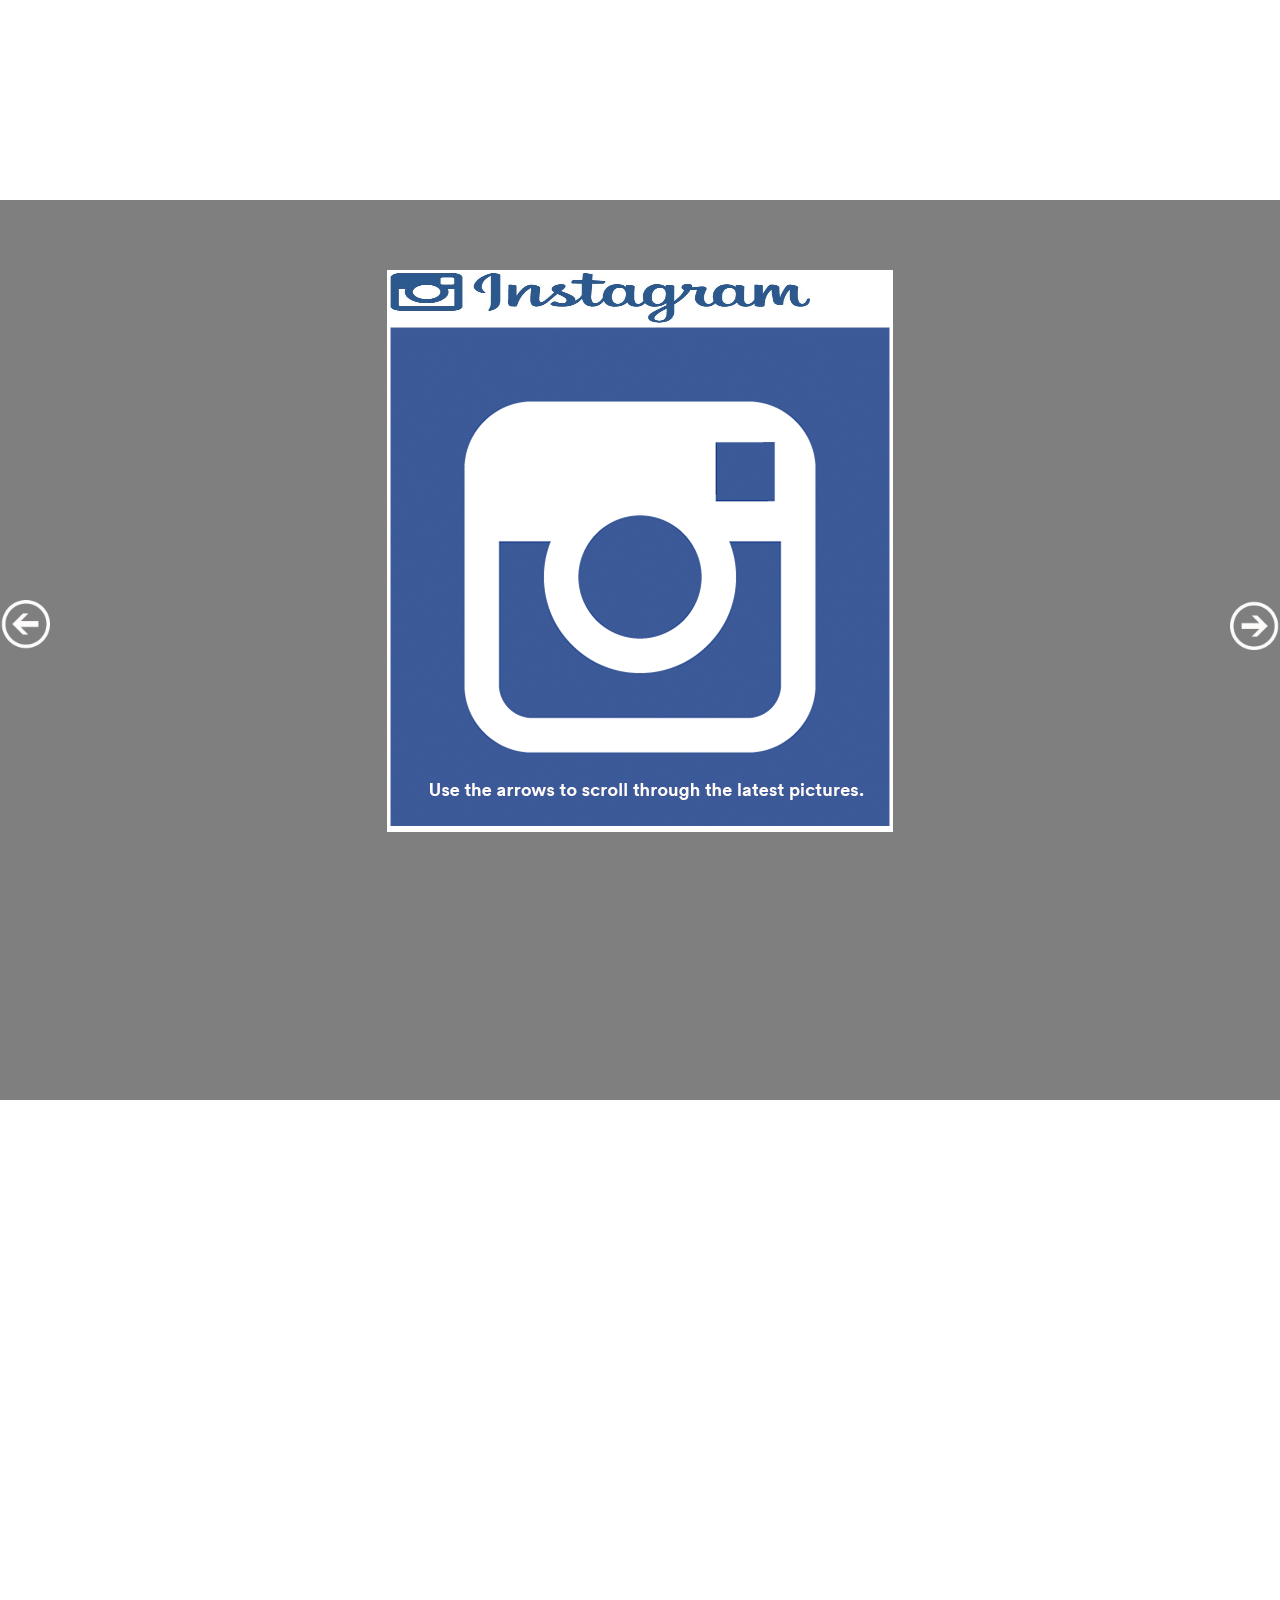
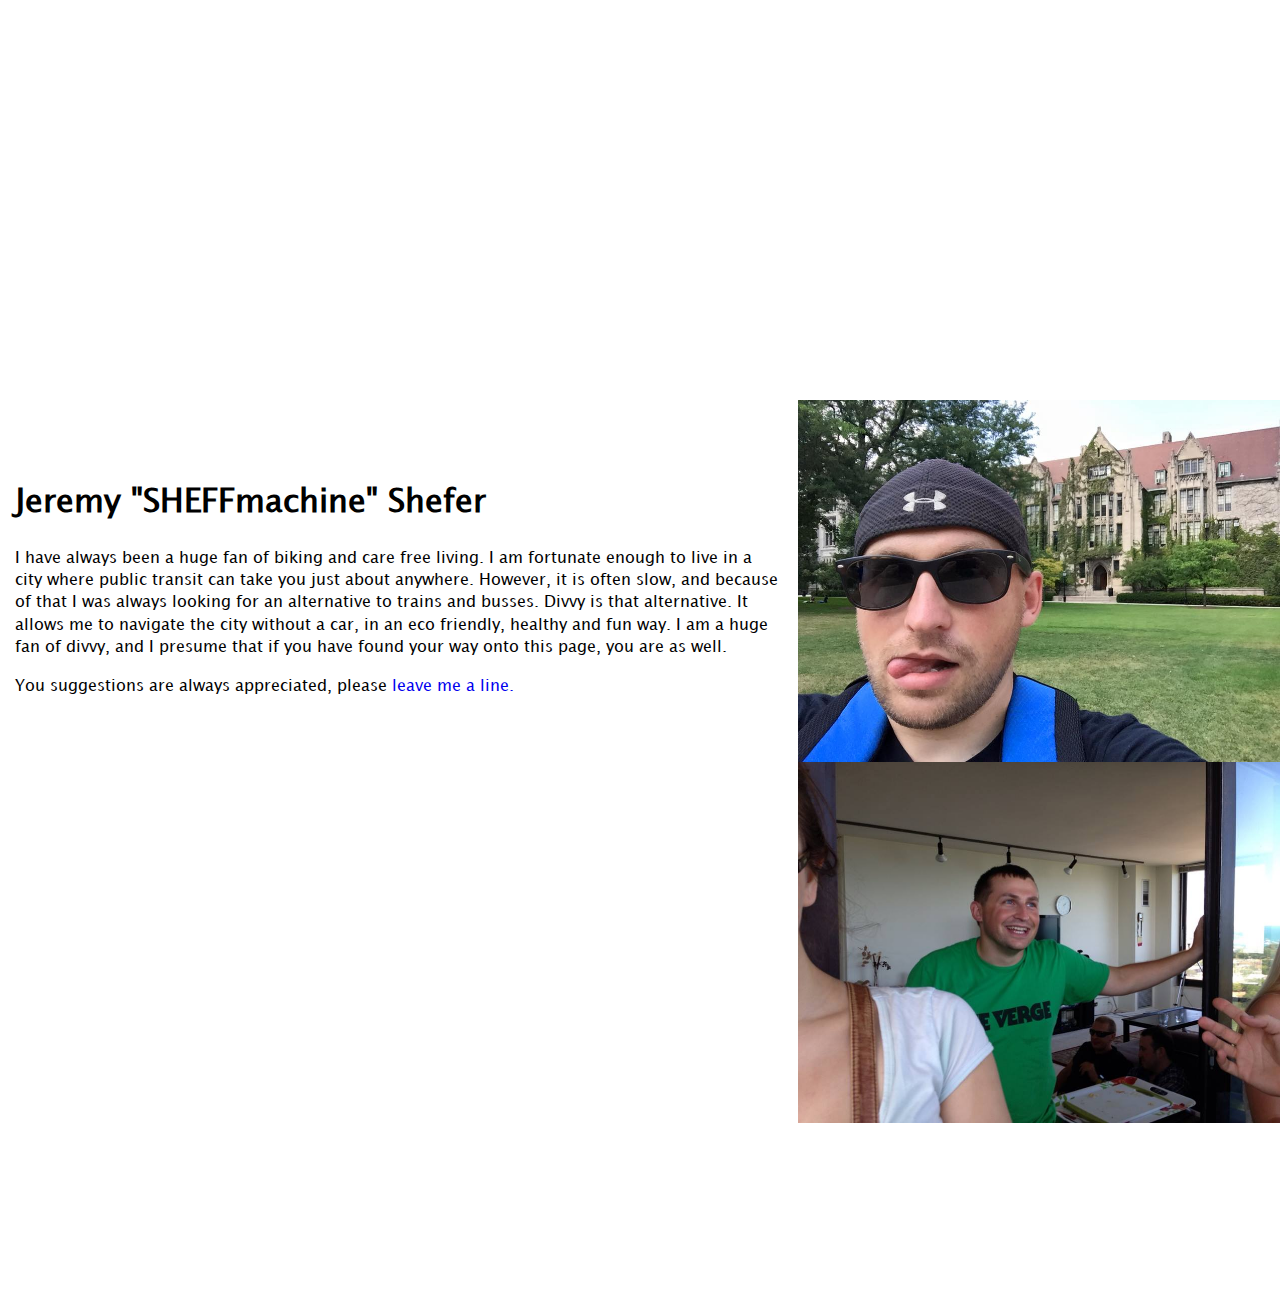
==== commit a8db82ca: "beautify step 1" ====
--- a/index.html
+++ b/index.html
@@ -20,22 +20,22 @@
             <div class="nav-container" id="nav">
                 <div class="nav-div logo">
                     <a href="#welcome"><img src="img/logo.svg" alt="divvy logo"></a>
-                </div> <!-- /.brand -->
+                </div> <!-- /.logo -->
                 <div class="nav-div">
                     <a href="#stories"><p><i class="fa fa-book"></i> stories</p></a>
-                </div> <!-- /.stories -->
+                </div> <!-- /#stories -->
                 <div class="nav-div">
                     <a href="#photos"><p><i class="fa fa-picture-o"></i> photos</p></a>
-                </div> <!-- /.photos -->
+                </div> <!-- /#photos -->
                 <div class="nav-div">
                     <a href="#video"><p><i class="fa fa-video-camera"></i> videos</p></a>
-                </div> <!-- /.videos -->
+                </div> <!-- /#videos -->
                 <div class="nav-div">
                     <a href="#about"><p><i class="fa fa-users"></i> about</p></a>
-                </div> <!-- /.about -->
+                </div> <!-- /#about -->
                 <div class="nav-div fun">
                     <a href="#"><p><i class="fa fa-bicycle"></i> fun</p></a>
-                </div> <!-- /.fun -->
+                </div> <!-- /#fun -->
                 <div class="clear"></div>
             </div> <!-- /.nav-container -->
         </nav>
@@ -61,75 +61,76 @@
                         <p>Please take a look at the map to the left to find the closest divvy bike. Click anywhere on the map to display the five nearest stations to that spot, along with information for bike availability.</p>
                         <br>
                         <img class="bike" src="img/bike.png" alt="pixel bike">
-                    </div>
+                    </div> <!-- /.mapText -->
                 </div><!-- .container -->
-            </div> <!-- /.slide welcome -->
+            </div> <!-- /.slide #welcome -->
+
             <div class="slide" id="stories">
                 <div class="container timeline-container">
                     <div class="timeline">
-                        <div class="timeline-box"id="Y2007">
+                        <div class="timeline-box" id="Y2007">
                             <h3>2007 - Frech Charm</h3>
                             <hr>
                             <p>In 2007, Chicago Mayor Richard M. Daley visited Paris, France, where he personally tested out their Vélib' bicycle sharing system and was "greatly impressed".He determined that a similar system would work well in Chicago. After returning from his European trip, Mayor Daley requested proposals from private partners to create a bike share system for Chicago. Two potential operators came forward, but submitted plans that would have been too expensive for the city to fund.</p>
-                        </div> <!-- /.2007 -->
+                        </div> <!-- /#Y2007 -->
                         <div class="timeline-box" id="Y2012">
                             <h3>2012 - Alta Bikeshare</h3>
                             <hr>
                             <p>In May 2012, the City of Chicago awarded Alta Bicycle Share a contract for "The Purchase, Installation, and Operation of a Bicycle Sharing System".</p>
-                        </div> <!-- /.2012 -->
+                        </div> <!-- /#Y2012 -->
                         <div class="timeline-box" id="Y2014">
                             <h3>2014 - I Join</h3>
                             <hr>
                             <p>I joined Divvy in 2014, once I started my job downtown. I am wabted to have the ability to drive around the city without having to take the CTA. Divvy proved to be a much faster and less expensive alternative to the CTA.</p>
-                        </div> <!-- /.2014 -->
+                        </div> <!-- /#Y2014 -->
                         <div class="timeline-box" id="sheffBrick">
                             <h3>2015 - SHEFFbrick</h3>
                             <hr>
                             <p>2015 was the pivotal year in my life, I became a much more avid Divvy fan with the help of my buddy Josh, who is a huge enthusiast of doing awesome things around the city.</p>
-                        </div> <!-- /.sheffBrick -->
+                        </div> <!-- /#sheffBrick -->
                         <div class="timeline-box" id="sheffGA">
                             <h3>2015 - General Asembly</h3>
                             <hr>
                             <p>2015 was the year I decided to make some serious changes in my life.  I started GA, learned front end web development, and made this awesome website.  I hope to switch industries very soon and be able to do the work that I love.</p>
-                        </div> <!-- /.sheffGA -->
+                        </div> <!-- /#sheffGA -->
                     </div> <!-- /.timeline -->
                     <div id="dock-container">
                       <div id="dock">
                           <ul>
-                              <li><span>2007</span><img id="A1" src="img/tower.gif"/></li>
-                              <li><span>2012</span><img id="A2" src="img/alta.jpg"/></li>
-                              <li><span>2014</span><img id="A3" src="img/skompton.jpg"/></li>
-                              <li><span>2015</span><img id="A4" src="img/sheffbrick.jpg"/></li>
-                              <li><span>2015</span><img id="A5" src="img/ga.png"/></li>
+                              <li><span>2007</span><img id="A1" src="img/tower.gif"  alt="2007 img"/></li>
+                              <li><span>2012</span><img id="A2" src="img/alta.jpg" alt="2012 img"/></li>
+                              <li><span>2014</span><img id="A3" src="img/skompton.jpg" alt="2014 img"/></li>
+                              <li><span>2015</span><img id="A4" src="img/sheffbrick.jpg" alt="2015 img"/></li>
+                              <li><span>2015</span><img id="A5" src="img/ga.png" alt="GA"/></li>
                           </ul>
                           <div class="base"></div>
                       </div>
-                  </div>
-                  </div> <!-- /.timeline-container -->
-          </div> <!-- /.stories -->
+                  </div> <!-- /.dock-container -->
+              </div> <!-- /.timeline-container -->
+          </div> <!-- /.slide #stories -->
+
           <div class="slide" id="photos">
             <div class="container photo-container">
-            <div class="holding-container">
-                <div class="instagram">
-                    <img class="leftarrow" src="img/left_copy.png">
-                    <img class="rightarrow" src="img/right_copy.png">
-                    <div class="instaLogo"></div>
-                    <div class="instaImg"></div>
-                    <div class="instaCapt"></div>
-                </div> <!-- /.instagram -->
-            </div><!-- .container -->
-        </div> <!-- /.slide photos -->
+                <div class="instagram-container">
+                    <div class="instagram">
+                        <img class="leftarrow" src="img/left_copy.png" alt="left arrow">
+                        <img class="rightarrow" src="img/right_copy.png" alt="right arrow">
+                        <div class="instaLogo"></div>
+                        <div class="instaImg"></div>
+                        <div class="instaCapt"></div>
+                    </div> <!-- /.instagram -->
+                </div><!-- .instagram-container -->
+            </div> <!-- /.slide #photos -->
+        </div>
+
         <div class="slide" id="video">
-            <div class="buttons">
-                <img class="arrow-left" src="img/left_copy.png" alt="left arrow">
-                <img class="arrow-right" src="img/right_copy.png" alt="right arrow">
-                <div class="clear"></div>
-            </div> <!-- /.buttons -->
             <div class="container video">
-                <iframe src="https://www.youtube.com/embed/f0Rdjn6SfRI" frameborder="0" allowfullscreen></iframe>
-            </div>
-            </div><!-- /.holding container -->
-        </div> <!-- /.slide video-->
+                <div class="videoWrapper">
+                <iframe src="https://www.youtube.com/embed/f0Rdjn6SfRI" allowfullscreen></iframe>
+                </div> <!-- /.videoWrapper -->
+            </div> <!-- /.container video -->
+        </div><!-- /.slide #video -->
+
         <div class="slide" id="about">
             <div class="container bio-container">
                 <div class="bio">
@@ -137,102 +138,87 @@
                     <p>I have always been a huge fan of biking and care free living. I am fortunate enough to live in a city where public transit can take you just about anywhere. However, it is often slow, and because of that I was always looking for an alternative to trains and busses. Divvy is that alternative. It allows me to navigate the city without a car, in an eco friendly, healthy and fun way. I am a huge fan of divvy, and I presume that if you have found your way onto this page, you are as well.</p>
                     <p>You suggestions are always appreciated, please <a href="mailto:sheff_ne@yahoo.com">leave me a line.</a></p>
                 </div> <!-- /.bio -->
-                <div calss="portrait">
-                    <img id="bio-pic" width="40%" src="img/sheff.jpg" alt="sheff"><br>
-                    <img width="40%" src="img/sheffsmile.jpg" alt="smiling sheff">
+                <div class="portrait">
+                    <img class="bio-pic" src="img/sheff.jpg" alt="sheff"><br>
+                    <img class="bio-pic" src="img/sheffsmile.jpg" alt="smiling sheff">
                 </div> <!-- /.portrait -->
-            </div><!-- .container -->
-        </div> <!-- /.slide about -->
-    </section> <!-- /.content -->
+            </div><!-- .container bio-container -->
+        </div> <!-- /.slide #about -->
+
+    </section> <!-- /.index-content -->
+
 </main>
-<!--     <div class="push"></div>
-    <footer class="footer">
-        <p>&copy; SHEFFcode 2015. All rights reserved.</p>
-    </footer> -->
-
-    <!-- Scripts -->
-    <script src="http://ajax.googleapis.com/ajax/libs/jquery/1.11.2/jquery.min.js"></script>
-    <script>window.jQuery || document.write('<script src="js/vendor/jquery-1.11.2.min.js"><\/script>')</script>
-    <script src="js/plugins.js"></script>
-    <script src="js/main.js"></script>
-    <script src="js/vendor/jquery.alton.min.js"></script>
-    <script src="http://cdn.leafletjs.com/leaflet-0.5/leaflet.js"></script>
-    <!-- Scroll Script -->
-    <script>
-        $(document).alton({
-
-    // The full height container
-
-    fullSlideContainer: 'full',
-
-    // The full height slide class
-
-    singleSlideClass: 'slide',
-
-    // Enable side navigation
-
-    useSlideNumbers: true,
-
-    // Set the outside color of the pagination items
-
-    slideNumbersBorderColor: '#fff',
-
-    // Set the inner color of the pagination items (not active)
-
-    slideNumbersColor: 'transparent',
-
-    // The body class
-
-    bodyContainer: 'pageWrapper',
-
-});
-</script> <!-- /.scroll script -->
-
-<script>
-//Divvy
-
-var prefer = null;
-var map = L.map('map').setView([41.8826, -87.6506], 13);
-L.tileLayer('http://{s}.tile.openstreetmap.org/{z}/{x}/{y}.png', {
-    maxZoom: 18,
-    attribution: 'Map data &copy; <a href="http://openstreetmap.org">OpenStreetMap</a> contributors, <a href="http://creativecommons.org/licenses/by-sa/2.0/">CC-BY-SA</a>'
-}).addTo(map);
-var geojsonLayer = new L.GeoJSON([], {
-    onEachFeature: function (feature, layer) {
-        layer.bindPopup("<h4>"+feature.properties.stationName+"</h4><p>" + feature.properties.availableBikes + " bikes, " + feature.properties.availableDocks + " docks available.</p>");
-    }
-});
-function updateToggles(radio) {
-    if (radio.value === "all") {
-        prefer = null;
-    } else {
-        prefer = radio.value;
-    }
-}
-function onMapClick(e) {
-    console.log("You clicked the map at " + e.latlng.toString());
-    var xhrequest = new XMLHttpRequest();
-    var url= "http://shrouded-beach-2183.herokuapp.com/stations/nearby?lat="+e.latlng.lat+"&lon="+e.latlng.lng;
-    if (prefer) {
-        url += "&prefer="+prefer;
-    }
-    xhrequest.onreadystatechange = function() {
-        if (xhrequest.readyState == 4) {
-            if (xhrequest.status == 200) {
-                geojsonLayer.clearLayers();
-                var layerItems =  JSON.parse(xhrequest.responseText);
-                geojsonLayer.addData(layerItems);
-                map.addLayer(geojsonLayer);
-            }
-        }
-    };
-    xhrequest.open('GET', url, true);
-    xhrequest.send(null);
-}
-map.on('click', onMapClick);
-</script>
+
+<!-- Scripts -->
+<script src="http://ajax.googleapis.com/ajax/libs/jquery/1.11.2/jquery.min.js"></script>
+<script>window.jQuery || document.write('<script src="js/vendor/jquery-1.11.2.min.js"><\/script>')</script>
+<script src="js/plugins.js"></script>
+<script src="js/main.js"></script>
+<script src="js/vendor/jquery.alton.min.js"></script>
+<script src="http://cdn.leafletjs.com/leaflet-0.5/leaflet.js"></script>
 <!-- Instagram -->
 <script type="text/javascript" src="js/vendor/insta.js"></script>
+
+<!-- Scroll Script -->
+<script>
+    $(document).alton({
+        // The full height container
+        fullSlideContainer: 'full',
+        // The full height slide class
+        singleSlideClass: 'slide',
+        // Enable side navigation
+        useSlideNumbers: true,
+        // Set the outside color of the pagination items
+        slideNumbersBorderColor: '#fff',
+        // Set the inner color of the pagination items (not active)
+        slideNumbersColor: 'transparent',
+        // The body class
+        bodyContainer: 'pageWrapper',
+    });
+</script> <!-- /.scroll script -->
+
+<!-- Divvy maps script -->
+<script>
+    var prefer = null;
+    var map = L.map('map').setView([41.8826, -87.6506], 13);
+    L.tileLayer('http://{s}.tile.openstreetmap.org/{z}/{x}/{y}.png', {
+        maxZoom: 18,
+        attribution: 'Map data &copy; <a href="http://openstreetmap.org">OpenStreetMap</a> contributors, <a href="http://creativecommons.org/licenses/by-sa/2.0/">CC-BY-SA</a>'
+    }).addTo(map);
+    var geojsonLayer = new L.GeoJSON([], {
+        onEachFeature: function (feature, layer) {
+            layer.bindPopup("<h4>"+feature.properties.stationName+"</h4><p>" + feature.properties.availableBikes + " bikes, " + feature.properties.availableDocks + " docks available.</p>");
+        }
+    });
+    function updateToggles(radio) {
+        if (radio.value === "all") {
+            prefer = null;
+        } else {
+            prefer = radio.value;
+        }
+    }
+    function onMapClick(e) {
+        console.log("You clicked the map at " + e.latlng.toString());
+        var xhrequest = new XMLHttpRequest();
+        var url= "http://shrouded-beach-2183.herokuapp.com/stations/nearby?lat="+e.latlng.lat+"&lon="+e.latlng.lng;
+        if (prefer) {
+            url += "&prefer="+prefer;
+        }
+        xhrequest.onreadystatechange = function() {
+            if (xhrequest.readyState == 4) {
+                if (xhrequest.status == 200) {
+                    geojsonLayer.clearLayers();
+                    var layerItems =  JSON.parse(xhrequest.responseText);
+                    geojsonLayer.addData(layerItems);
+                    map.addLayer(geojsonLayer);
+                }
+            }
+        };
+        xhrequest.open('GET', url, true);
+        xhrequest.send(null);
+    }
+    map.on('click', onMapClick);
+</script>
 
 <!-- Google Analytics: change UA-XXXXX-X to be your site's ID. -->
 <script>
--- a/css/main.css
+++ b/css/main.css
@@ -9,32 +9,23 @@
 /* ==========================================================================
    Base styles: opinionated defaults
    ========================================================================== */
-
-   html {
-    color: #222;
-    font-size: 1em;
+   @font-face {
+    font-family: "lucida grande";
+    src: url("../fonts/6216.ttf");
+}
+
+html {
     line-height: 1.4;
-    font-family: 'Roboto', sans-serif;
-    height: 100%;
-}
-
-@font-face {
-    font-family: "lucida grande";
-    src: url("fonts/6216.ttf");
+    font-family: "lucida grande", tahoma, verdana, arial, sans-serif;
+    height: 100%;
 }
 
 body{
     height: 100%;
-    font-family: "lucida grande", tahoma, verdana, arial, sans-serif;
-}
-
-a{
-    text-decoration: none;
 }
 
 main{
     height: calc(100% - 60px);
-    margin: 0 auto -60px;
 }
 
 nav{
@@ -47,9 +38,14 @@
     color: #000;
 }
 
+a{
+    text-decoration: none;
+}
+
 iframe{
-    width: calc(94%);
+    width: 90%;
     height: calc(100% - 50px);
+    border: none;
 }
 /*
  * Remove text-shadow in selection highlight:
@@ -131,7 +127,7 @@
    ========================================================================== */
    .nav-container{
     background-color: #49B6E9;
-    width: 100%-10px;
+    width: calc(100% - 10px);
     height: 60px;
     line-height: 60px;
     padding-left: 10px;
@@ -167,24 +163,6 @@
     clear: both;
 }
 
-.index-content{
-    height: 100%;
-    padding-top: -60px;
-}
-
-.videos-content{
-    /*    padding-top: 60px;*/
-    height: 100%;
-}
-
-.video{
-    text-align: center;
-}
-
-.photos-content{
-    height: 100%;
-}
-
 .container{
     background-image: url('../img/content-img.jpg');
     background-size: cover;
@@ -193,8 +171,9 @@
     height: 100%;
 }
 
-.photo-container{
-    height: 2320px;
+.index-content{
+    height: 100%;
+    padding-top: -60px;
 }
 
 .welcome{
@@ -209,166 +188,6 @@
 
 .welcome p{
     margin: 0;
-}
-
-.corusel-holder{
-    background-color: white;
-    opacity: .8;
-}
-
-.corusel-holder img{
-    width: 70%;
-    display: block;
-    margin: auto;
-    margin-top: 40px;
-
-}
-
-footer{
-    background-color: #000;
-    color: #fff;
-    height: 60px;
-    line-height: 60px;
-    text-align: left;
-}
-
-footer p{
-    margin: 0;
-}
-
-.footer, .push {
-    height: 60px;
-}
-
-.buttons{
-    position: relative;
-    top: 45%;
-    transform: translateY(-100%);
-}
-
-.arrow-left{
-    width: 50px;
-    float: left;
-}
-
-.arrow-right{
-    width: 50px;
-    float: right;
-}
-
-.insta-caption{
-    width: 320px;
-    height: 80px;
-    display: inline-block;
-    padding: 0;
-    margin: 0;
-    overflow: scroll;
-}
-
-.instagram{
-    width: 100%;
-    overflow: hidden;
-    margin-left: 0;
-}
-
-.holding-container{
-    height: 100%;
-            background-color: rgba(0, 0, 0, 0.5) !important;
-}
-
-.image-div{
-    width: 320px;
-    height: 320px;
-    display: inline-block;
-    vertical-align: top;
-    border: 3px solid white;
-    background-color: #77c8ef;
-    color: white;
-    margin: 2px 3%;
-    border-radius: 4px;
-}
-
-.bio{
-    text-align: left;
-    padding-top: 60px;
-    color: #000;
-    width: 60%;
-    background-color: rgba(255,255,255,.9);
-    float: left;
-    height: calc(100% - 60px);
-}
-
-.portrait{
-    width: 40%;
-    float: right;
-    display: inline;
-
-    overflow: hidden;
-}
-
-.bio-container{
-    height: calc(100%);
-    overflow: hidden;
-}
-
-#bio-pic{
-    float: right;
-
-}
-
-.leftarrow, .rightarrow{
-    width: 50px;
-    margin-top: 400px;
-}
-
-.leftarrow{
-    float: left;
-}
-
-.rightarrow{
-    float: right;
-    z-index: 1000;
-    position: relative;
-}
-
-.instaLogo{
-    background-image: url('../img/insta-logo.jpg');
-    background-size: 500px 120px;
-    height: 120px;
-    width: 500px;
-    margin-top: 120px;
-    margin: 120px auto 0 auto;
-    border-right: 3px solid #fff;
-    border-left: 3px solid #fff;
-    border-top: 3px solid #fff;;
-}
-
-.instaImg{
-    width: 500px;
-    height: 500px;
-    margin: 0 auto;
-    background-size: cover;
-    background-color: #52B5EE;
-    background-image: url('../img/placeholder.png');
-
-    border: 3px solid #fff;
-}
-
-.instaCapt{
-    background-color: #FFFFFF;
-    width: 500px;
-    margin: 0 auto;
-    border-bottom: 3px solid #fff;
-    border-left: 3px solid #fff;
-    border-right: 3px solid #fff;
-}
-
-.instaCapt p {
-    margin: 0;
-}
-
-#slide-numbers{
-    z-index: -1;
 }
 
 .map{
@@ -426,8 +245,26 @@
 }
 
 .bike{
+  -webkit-animation-duration: 5s;
   animation-duration: 5s;
+  -webkit-animation-name: slidein;
   animation-name: slidein;
+}
+
+@-webkit-keyframes slidein {
+  0% {
+    margin-left: 100%;
+    width: 300px; 
+}
+
+50% {
+    margin-left: 0%;
+    width: 300px;
+}
+
+100%{
+    margin-left: auto;
+}
 }
 
 @keyframes slidein {
@@ -446,7 +283,6 @@
 }
 }
 
-/*// Docks*/
 #dock-container {
     position: fixed;
     bottom: 0;
@@ -475,6 +311,7 @@
     background-image: -webkit-linear-gradient(top, #333, #999); 
     background-image: -moz-linear-gradient(top, #333, #999); /* Gradient works on FF 3.6+ */
     opacity: .5;
+    filter: alpha(opacity=50);
     border-bottom: 2px #aaa solid;
     -webkit-transform-origin: 50% 100%;
     -webkit-transform: rotateX(55deg); /* 3d - works on webkit only */
@@ -643,6 +480,148 @@
 #sheffGA img{
     margin-top: 50px;
 }
+
+.photos-content{
+    height: 100%;
+}
+
+.instagram{
+    width: 100%;
+    overflow: hidden;
+    margin-left: 0;
+}
+
+.instagram-container{
+    height: 100%;
+    background-color: rgba(0, 0, 0, 0.5);
+}
+
+.leftarrow, .rightarrow{
+    width: 50px;
+    margin-top: 400px;
+}
+
+.leftarrow{
+    float: left;
+}
+
+.rightarrow{
+    float: right;
+    z-index: 1000;
+    position: relative;
+}
+
+.instaLogo{
+    background-image: url('../img/insta-logo.jpg');
+    background-repeat: no-repeat;
+    background-color: #fff;
+    background-size: 420px 50px;
+    height: 50px;
+    width: 500px;
+    margin: 70px auto 0 auto;
+    border-right: 3px solid #fff;
+    border-left: 3px solid #fff;
+    border-top: 3px solid #fff;;
+}
+
+.instaImg{
+    width: 500px;
+    height: 500px;
+    margin: 0 auto;
+    background-size: cover;
+    background-color: #52B5EE;
+    background-image: url('../img/placeholder.png');
+
+    border: 3px solid #fff;
+}
+
+.instaCapt{
+    background-color: #FFFFFF;
+    width: 500px;
+    margin: 0 auto;
+    border-bottom: 3px solid #fff;
+    border-left: 3px solid #fff;
+    border-right: 3px solid #fff;
+}
+
+.instaCapt p {
+    margin: 0;
+}
+
+.video{
+    text-align: center;
+}
+
+.videoWrapper {
+    position: relative;
+    padding-bottom: 56.25%; /* 16:9 */
+    padding-top: 25px;
+    height: 0;
+}
+.videoWrapper iframe {
+    position: absolute;
+    top: 0;
+    left: 5%;
+    width: 90%;
+    height: 100%;
+}
+
+.buttons{
+    position: relative;
+    top: 45%;
+    -webkit-transform: translateY(-100%);
+    -ms-transform: translateY(-100%);
+    transform: translateY(-100%);
+}
+
+.arrow-left{
+    width: 50px;
+    float: left;
+}
+
+.arrow-right{
+    width: 50px;
+    float: right;
+}
+
+.bio{
+    text-align: left;
+    padding-top: 60px;
+    padding-left: 15px;
+    padding-right: 15px;
+    color: #000;
+    width: 60%;
+    background-color: rgba(255,255,255,.9);
+    float: left;
+    height: calc(100% - 60px);
+}
+
+.bio a:visited{
+    color: #0000EE;
+}
+
+.portrait{
+    width: calc(40% - 30px);
+    float: right;
+    display: inline;
+    overflow: hidden;
+}
+
+.bio-container{
+    height: 100%;
+    overflow: hidden;
+}
+
+.bio-pic{
+    float: right;
+    width: 100%;
+
+}
+
+#slide-numbers{
+    z-index: -1;
+}
+
 /* ==========================================================================
    Helper classes
    ========================================================================== */
@@ -730,7 +709,6 @@
 }
 
 @media print,
-(-o-min-device-pixel-ratio: 5/4),
 (-webkit-min-device-pixel-ratio: 1.25),
 (min-resolution: 120dpi) {
     /* Style adjustments for high resolution devices */
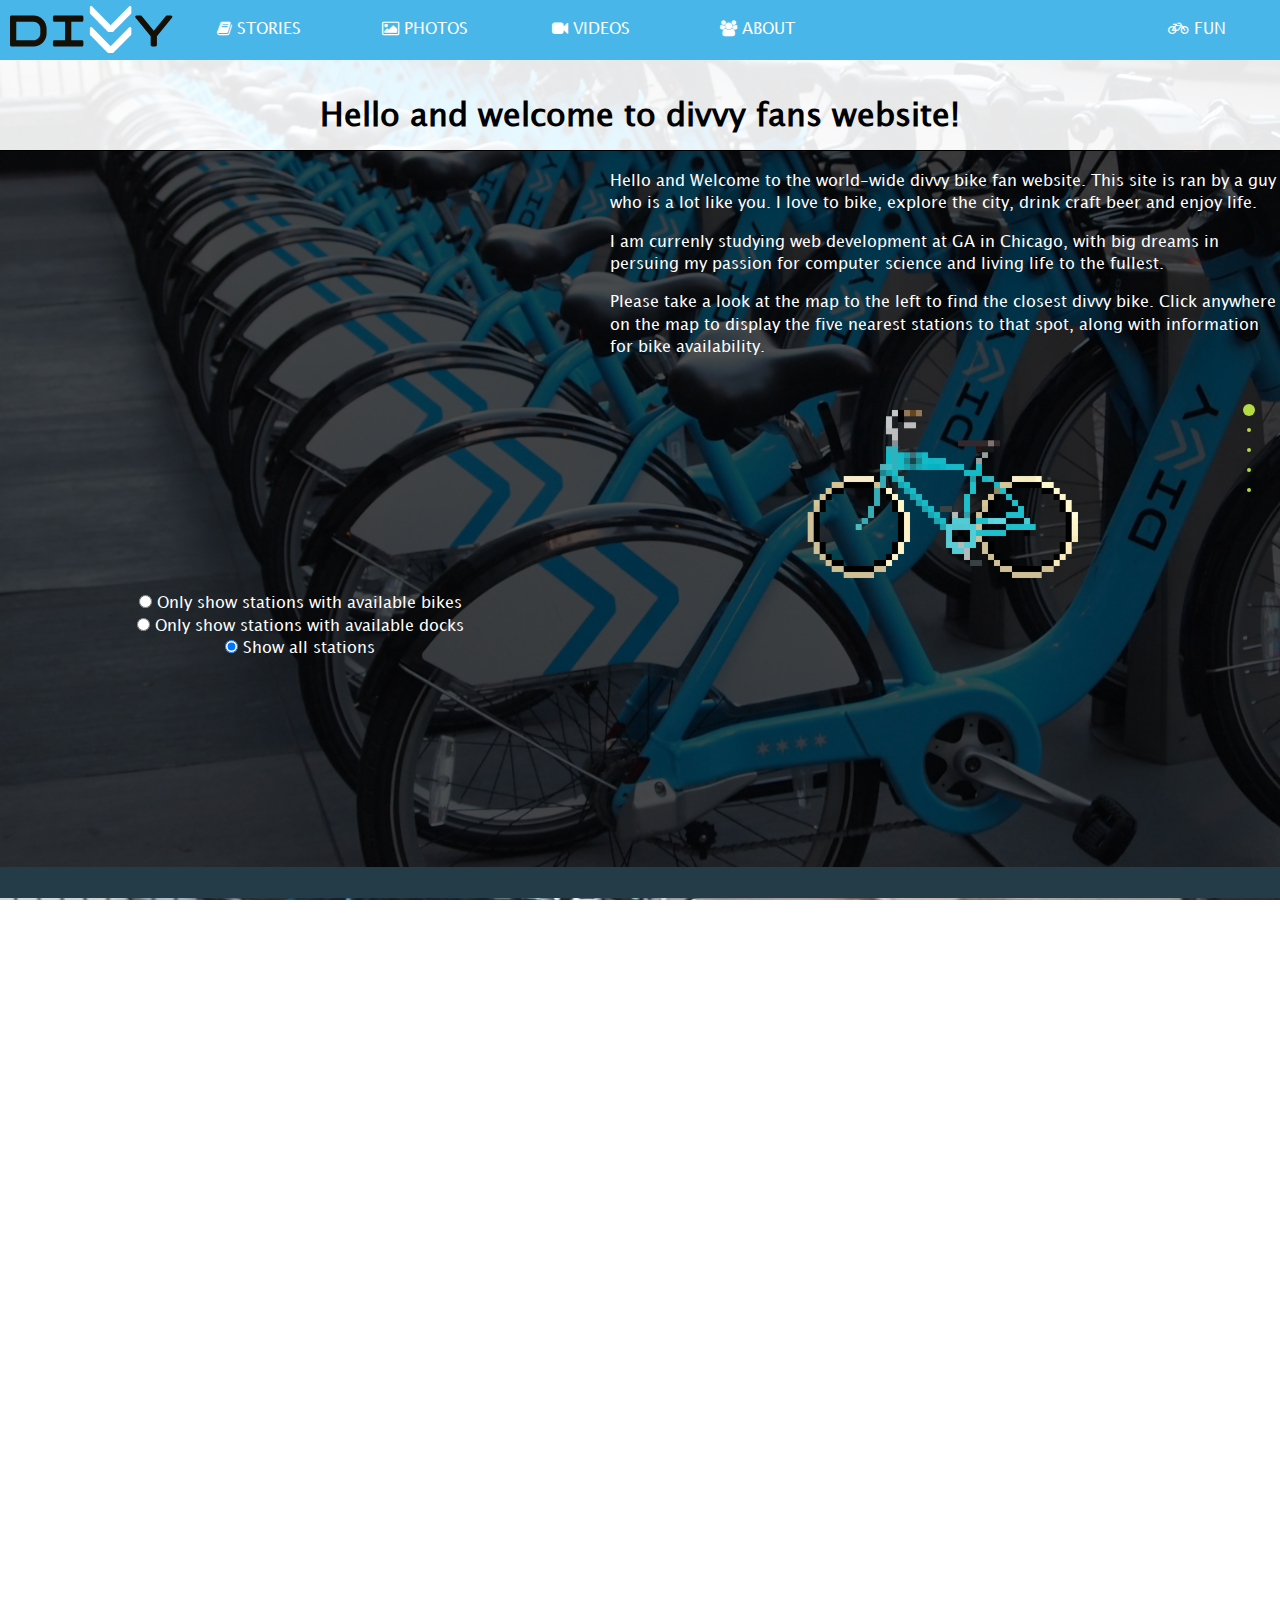
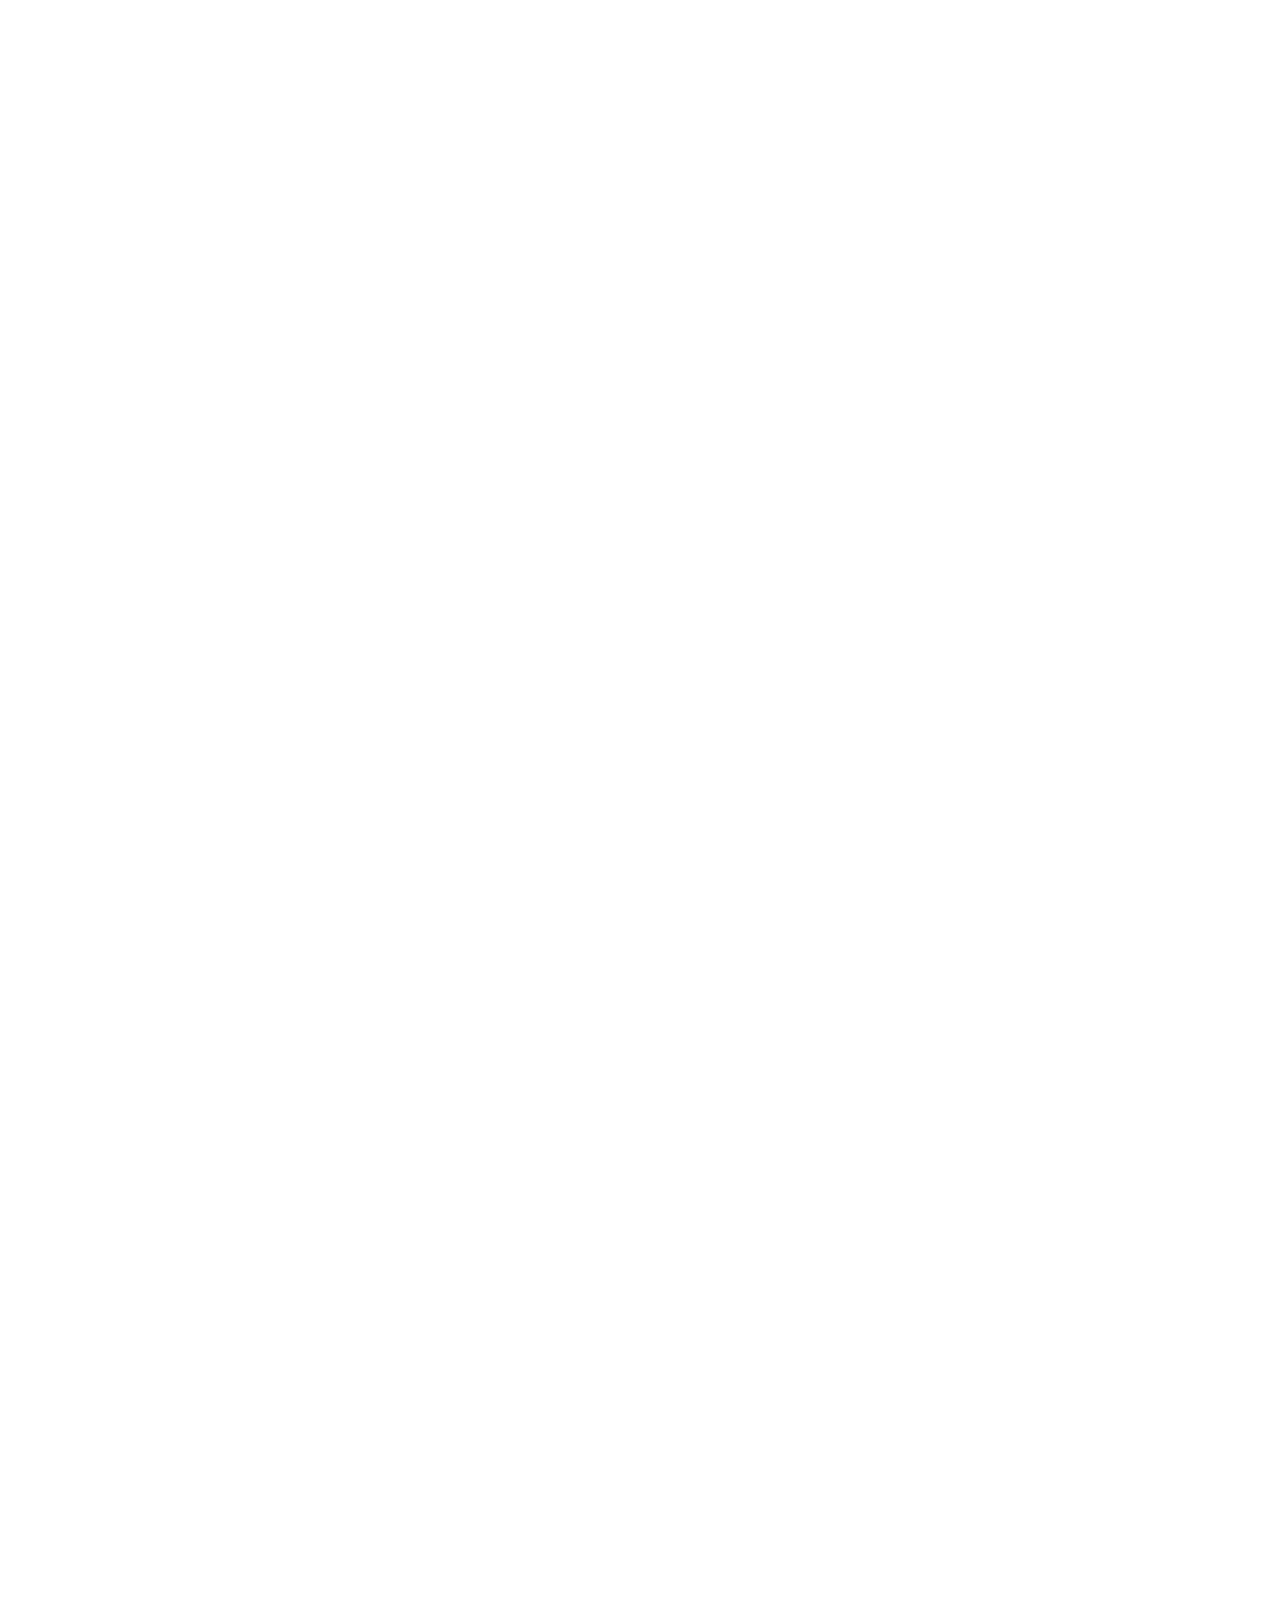
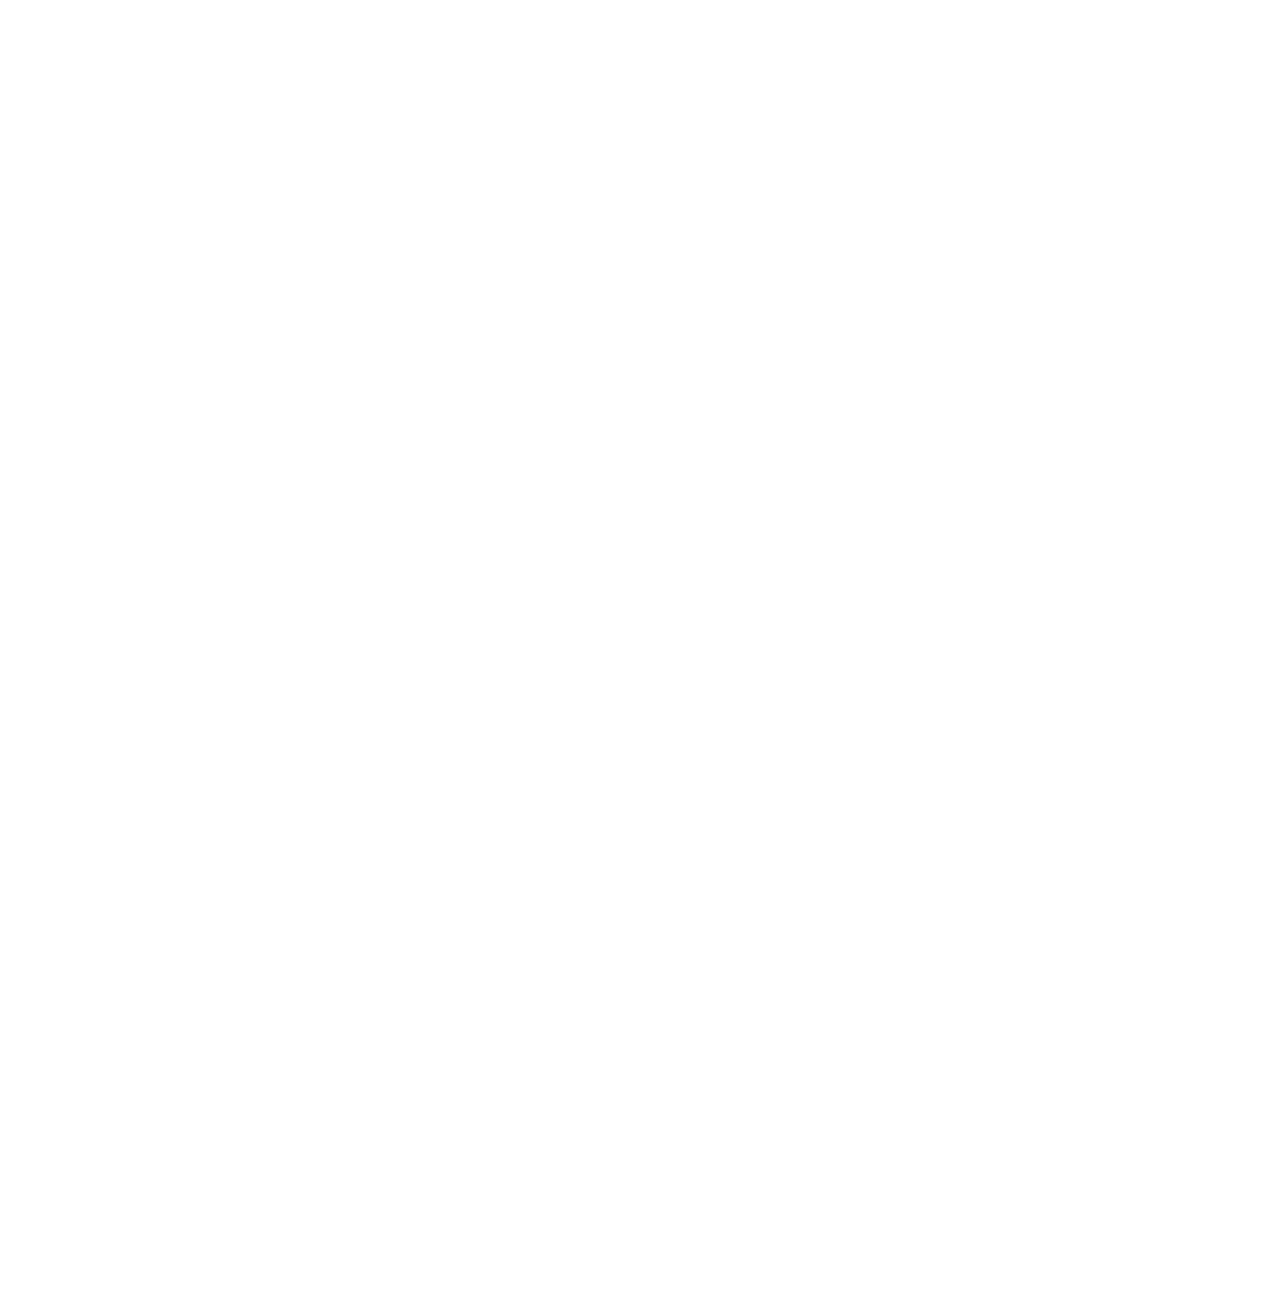
==== commit c6f0ade3: "new scroll" ====
--- a/index.html
+++ b/index.html
@@ -6,6 +6,7 @@
     <title>DIVVYfans</title>
     <meta name="description" content="">
     <meta name="viewport" content="width=device-width, initial-scale=1">
+    <link rel="stylesheet" type="text/css" href="css/jquery.fullPage.css" />
     <link rel="stylesheet" href="https://maxcdn.bootstrapcdn.com/font-awesome/4.4.0/css/font-awesome.min.css">
     <link rel="icon" type="image/png" href="icon.ico">
     <link rel="stylesheet" href="css/normalize.css">
@@ -19,19 +20,19 @@
         <nav>
             <div class="nav-container" id="nav">
                 <div class="nav-div logo">
-                    <a href="#welcome"><img src="img/logo.svg" alt="divvy logo"></a>
+                <a href="#section0"><img src="img/logo.svg" alt="divvy logo"></a>
                 </div> <!-- /.logo -->
                 <div class="nav-div">
-                    <a href="#stories"><p><i class="fa fa-book"></i> stories</p></a>
+                    <a href="#section1"><p><i class="fa fa-book"></i> stories</p></a>
                 </div> <!-- /#stories -->
                 <div class="nav-div">
-                    <a href="#photos"><p><i class="fa fa-picture-o"></i> photos</p></a>
+                    <a href="#section2"><p><i class="fa fa-picture-o"></i> photos</p></a>
                 </div> <!-- /#photos -->
                 <div class="nav-div">
-                    <a href="#video"><p><i class="fa fa-video-camera"></i> videos</p></a>
+                    <a href="#section3"><p><i class="fa fa-video-camera"></i> videos</p></a>
                 </div> <!-- /#videos -->
                 <div class="nav-div">
-                    <a href="#about"><p><i class="fa fa-users"></i> about</p></a>
+                    <a href="#section4"><p><i class="fa fa-users"></i> about</p></a>
                 </div> <!-- /#about -->
                 <div class="nav-div fun">
                     <a href="#"><p><i class="fa fa-bicycle"></i> fun</p></a>
@@ -41,110 +42,111 @@
         </nav>
 
         <section class="index-content full">
-            <div class="slide" id="welcome">
-                <div class="container">
-                    <div class="mapWelcome">
-                        <h1>Hello and welcome to divvy fans website!</h1>
-                    </div>
-                    <div class="mapWrap">
-                        <div id="map" style="width: 600px; height: 400px"></div><br/>
-                        <input id="prefer_bikes" type="radio" name="prefer" value="bikes" onClick="updateToggles(this);"/>
-                        <label for="prefer_bikes">Only show stations with available bikes</label><br/>
-                        <input id="prefer_docks" type="radio" name="prefer" value="docks" onClick="updateToggles(this);"/>
-                        <label for="prefer_docks">Only show stations with available docks</label><br/>
-                        <input id="prefer_all" type="radio" name="prefer" value="all" onClick="updateToggles(this);" checked/>
-                        <label for="prefer_all">Show all stations</label>
-                    </div> <!-- /.mapWrap -->
-                    <div class="mapText">
-                        <p>Hello and Welcome to the world-wide divvy bike fan website.  This site is ran by a guy who is a lot like you. I love to bike, explore the city, drink craft beer and enjoy life.</p>
-                        <p>I am currenly studying web development at GA in Chicago, with big dreams in persuing my passion for computer science and living life to the fullest.</p>
-                        <p>Please take a look at the map to the left to find the closest divvy bike. Click anywhere on the map to display the five nearest stations to that spot, along with information for bike availability.</p>
-                        <br>
-                        <img class="bike" src="img/bike.png" alt="pixel bike">
-                    </div> <!-- /.mapText -->
-                </div><!-- .container -->
-            </div> <!-- /.slide #welcome -->
-
-            <div class="slide" id="stories">
-                <div class="container timeline-container">
-                    <div class="timeline">
-                        <div class="timeline-box" id="Y2007">
-                            <h3>2007 - Frech Charm</h3>
-                            <hr>
-                            <p>In 2007, Chicago Mayor Richard M. Daley visited Paris, France, where he personally tested out their Vélib' bicycle sharing system and was "greatly impressed".He determined that a similar system would work well in Chicago. After returning from his European trip, Mayor Daley requested proposals from private partners to create a bike share system for Chicago. Two potential operators came forward, but submitted plans that would have been too expensive for the city to fund.</p>
-                        </div> <!-- /#Y2007 -->
-                        <div class="timeline-box" id="Y2012">
-                            <h3>2012 - Alta Bikeshare</h3>
-                            <hr>
-                            <p>In May 2012, the City of Chicago awarded Alta Bicycle Share a contract for "The Purchase, Installation, and Operation of a Bicycle Sharing System".</p>
-                        </div> <!-- /#Y2012 -->
-                        <div class="timeline-box" id="Y2014">
-                            <h3>2014 - I Join</h3>
-                            <hr>
-                            <p>I joined Divvy in 2014, once I started my job downtown. I am wabted to have the ability to drive around the city without having to take the CTA. Divvy proved to be a much faster and less expensive alternative to the CTA.</p>
-                        </div> <!-- /#Y2014 -->
-                        <div class="timeline-box" id="sheffBrick">
-                            <h3>2015 - SHEFFbrick</h3>
-                            <hr>
-                            <p>2015 was the pivotal year in my life, I became a much more avid Divvy fan with the help of my buddy Josh, who is a huge enthusiast of doing awesome things around the city.</p>
-                        </div> <!-- /#sheffBrick -->
-                        <div class="timeline-box" id="sheffGA">
-                            <h3>2015 - General Asembly</h3>
-                            <hr>
-                            <p>2015 was the year I decided to make some serious changes in my life.  I started GA, learned front end web development, and made this awesome website.  I hope to switch industries very soon and be able to do the work that I love.</p>
-                        </div> <!-- /#sheffGA -->
-                    </div> <!-- /.timeline -->
-                    <div id="dock-container">
-                      <div id="dock">
-                          <ul>
-                              <li><span>2007</span><img id="A1" src="img/tower.gif"  alt="2007 img"/></li>
-                              <li><span>2012</span><img id="A2" src="img/alta.jpg" alt="2012 img"/></li>
-                              <li><span>2014</span><img id="A3" src="img/skompton.jpg" alt="2014 img"/></li>
-                              <li><span>2015</span><img id="A4" src="img/sheffbrick.jpg" alt="2015 img"/></li>
-                              <li><span>2015</span><img id="A5" src="img/ga.png" alt="GA"/></li>
-                          </ul>
-                          <div class="base"></div>
-                      </div>
-                  </div> <!-- /.dock-container -->
-              </div> <!-- /.timeline-container -->
-          </div> <!-- /.slide #stories -->
-
-          <div class="slide" id="photos">
-            <div class="container photo-container">
-                <div class="instagram-container">
-                    <div class="instagram">
-                        <img class="leftarrow" src="img/left_copy.png" alt="left arrow">
-                        <img class="rightarrow" src="img/right_copy.png" alt="right arrow">
-                        <div class="instaLogo"></div>
-                        <div class="instaImg"></div>
-                        <div class="instaCapt"></div>
-                    </div> <!-- /.instagram -->
-                </div><!-- .instagram-container -->
-            </div> <!-- /.slide #photos -->
-        </div>
-
-        <div class="slide" id="video">
-            <div class="container video">
-                <div class="videoWrapper">
-                <iframe src="https://www.youtube.com/embed/f0Rdjn6SfRI" allowfullscreen></iframe>
-                </div> <!-- /.videoWrapper -->
-            </div> <!-- /.container video -->
-        </div><!-- /.slide #video -->
-
-        <div class="slide" id="about">
-            <div class="container bio-container">
-                <div class="bio">
-                    <h1>Jeremy "SHEFFmachine" Shefer</h1>
-                    <p>I have always been a huge fan of biking and care free living. I am fortunate enough to live in a city where public transit can take you just about anywhere. However, it is often slow, and because of that I was always looking for an alternative to trains and busses. Divvy is that alternative. It allows me to navigate the city without a car, in an eco friendly, healthy and fun way. I am a huge fan of divvy, and I presume that if you have found your way onto this page, you are as well.</p>
-                    <p>You suggestions are always appreciated, please <a href="mailto:sheff_ne@yahoo.com">leave me a line.</a></p>
-                </div> <!-- /.bio -->
-                <div class="portrait">
-                    <img class="bio-pic" src="img/sheff.jpg" alt="sheff"><br>
-                    <img class="bio-pic" src="img/sheffsmile.jpg" alt="smiling sheff">
-                </div> <!-- /.portrait -->
-            </div><!-- .container bio-container -->
-        </div> <!-- /.slide #about -->
-
+            <div id="fullpage" class="fullpage-wrapper">
+                <div class="section" id="section0">
+                    <div class="container">
+                        <div class="mapWelcome">
+                            <h1>Hello and welcome to divvy fans website!</h1>
+                        </div>
+                        <div class="mapWrap">
+                            <div id="map" style="width: 600px; height: 400px"></div><br/>
+                            <input id="prefer_bikes" type="radio" name="prefer" value="bikes" onClick="updateToggles(this);"/>
+                            <label for="prefer_bikes">Only show stations with available bikes</label><br/>
+                            <input id="prefer_docks" type="radio" name="prefer" value="docks" onClick="updateToggles(this);"/>
+                            <label for="prefer_docks">Only show stations with available docks</label><br/>
+                            <input id="prefer_all" type="radio" name="prefer" value="all" onClick="updateToggles(this);" checked/>
+                            <label for="prefer_all">Show all stations</label>
+                        </div> <!-- /.mapWrap -->
+                        <div class="mapText">
+                            <p>Hello and Welcome to the world-wide divvy bike fan website.  This site is ran by a guy who is a lot like you. I love to bike, explore the city, drink craft beer and enjoy life.</p>
+                            <p>I am currenly studying web development at GA in Chicago, with big dreams in persuing my passion for computer science and living life to the fullest.</p>
+                            <p>Please take a look at the map to the left to find the closest divvy bike. Click anywhere on the map to display the five nearest stations to that spot, along with information for bike availability.</p>
+                            <br>
+                            <img class="bike" src="img/bike.png" alt="pixel bike">
+                        </div> <!-- /.mapText -->
+                    </div><!-- .container -->
+                </div> <!-- /.slide #section0 -->
+
+                <div class="section" id="section1">
+                    <div class="container timeline-container">
+                        <div class="timeline">
+                            <div class="timeline-box" id="Y2007">
+                                <h3>2007 - Frech Charm</h3>
+                                <hr>
+                                <p>In 2007, Chicago Mayor Richard M. Daley visited Paris, France, where he personally tested out their Vélib' bicycle sharing system and was "greatly impressed".He determined that a similar system would work well in Chicago. After returning from his European trip, Mayor Daley requested proposals from private partners to create a bike share system for Chicago. Two potential operators came forward, but submitted plans that would have been too expensive for the city to fund.</p>
+                            </div> <!-- /#Y2007 -->
+                            <div class="timeline-box" id="Y2012">
+                                <h3>2012 - Alta Bikeshare</h3>
+                                <hr>
+                                <p>In May 2012, the City of Chicago awarded Alta Bicycle Share a contract for "The Purchase, Installation, and Operation of a Bicycle Sharing System".</p>
+                            </div> <!-- /#Y2012 -->
+                            <div class="timeline-box" id="Y2014">
+                                <h3>2014 - I Join</h3>
+                                <hr>
+                                <p>I joined Divvy in 2014, once I started my job downtown. I am wabted to have the ability to drive around the city without having to take the CTA. Divvy proved to be a much faster and less expensive alternative to the CTA.</p>
+                            </div> <!-- /#Y2014 -->
+                            <div class="timeline-box" id="sheffBrick">
+                                <h3>2015 - SHEFFbrick</h3>
+                                <hr>
+                                <p>2015 was the pivotal year in my life, I became a much more avid Divvy fan with the help of my buddy Josh, who is a huge enthusiast of doing awesome things around the city.</p>
+                            </div> <!-- /#sheffBrick -->
+                            <div class="timeline-box" id="sheffGA">
+                                <h3>2015 - General Asembly</h3>
+                                <hr>
+                                <p>2015 was the year I decided to make some serious changes in my life.  I started GA, learned front end web development, and made this awesome website.  I hope to switch industries very soon and be able to do the work that I love.</p>
+                            </div> <!-- /#sheffGA -->
+                        </div> <!-- /.timeline -->
+                        <div id="dock-container">
+                          <div id="dock">
+                              <ul>
+                                  <li><span>2007</span><img id="A1" src="img/tower.gif"  alt="2007 img"/></li>
+                                  <li><span>2012</span><img id="A2" src="img/alta.jpg" alt="2012 img"/></li>
+                                  <li><span>2014</span><img id="A3" src="img/skompton.jpg" alt="2014 img"/></li>
+                                  <li><span>2015</span><img id="A4" src="img/sheffbrick.jpg" alt="2015 img"/></li>
+                                  <li><span>2015</span><img id="A5" src="img/ga.png" alt="GA"/></li>
+                              </ul>
+                              <div class="base"></div>
+                          </div>
+                      </div> <!-- /.dock-container -->
+                  </div> <!-- /.timeline-container -->
+              </div> <!-- /.slide #section1 -->
+
+              <div class="section" id="section2">
+                <div class="container photo-container">
+                    <div class="instagram-container">
+                        <div class="instagram">
+                            <img class="leftarrow" src="img/left_copy.png" alt="left arrow">
+                            <img class="rightarrow" src="img/right_copy.png" alt="right arrow">
+                            <div class="instaLogo"></div>
+                            <div class="instaImg"></div>
+                            <div class="instaCapt"></div>
+                        </div> <!-- /.instagram -->
+                    </div><!-- .instagram-container -->
+                </div> <!-- /.slide #section2 -->
+            </div>
+
+            <div class="section" id="section3">
+                <div class="container video">
+                    <div class="videoWrapper">
+                        <iframe src="https://www.youtube.com/embed/f0Rdjn6SfRI" allowfullscreen></iframe>
+                    </div> <!-- /.videoWrapper -->
+                </div> <!-- /.container video -->
+            </div><!-- /.slide #section3 -->
+
+            <div class="section" id="section4">
+                <div class="container bio-container">
+                    <div class="bio">
+                        <h1>Jeremy "SHEFFmachine" Shefer</h1>
+                        <p>I have always been a huge fan of biking and care free living. I am fortunate enough to live in a city where public transit can take you just about anywhere. However, it is often slow, and because of that I was always looking for an alternative to trains and busses. Divvy is that alternative. It allows me to navigate the city without a car, in an eco friendly, healthy and fun way. I am a huge fan of divvy, and I presume that if you have found your way onto this page, you are as well.</p>
+                        <p>You suggestions are always appreciated, please <a href="mailto:sheff_ne@yahoo.com">leave me a line.</a></p>
+                    </div> <!-- /.bio -->
+                    <div class="portrait">
+                        <img class="bio-pic" src="img/sheff.jpg" alt="sheff"><br>
+                        <img class="bio-pic" src="img/sheffsmile.jpg" alt="smiling sheff">
+                    </div> <!-- /.portrait -->
+                </div><!-- .container bio-container -->
+            </div> <!-- /.slide #section4 -->
+        </div> <!-- /#fullpage -->
     </section> <!-- /.index-content -->
 
 </main>
@@ -153,29 +155,78 @@
 <script src="http://ajax.googleapis.com/ajax/libs/jquery/1.11.2/jquery.min.js"></script>
 <script>window.jQuery || document.write('<script src="js/vendor/jquery-1.11.2.min.js"><\/script>')</script>
 <script src="js/plugins.js"></script>
-<script src="js/main.js"></script>
+
 <script src="js/vendor/jquery.alton.min.js"></script>
 <script src="http://cdn.leafletjs.com/leaflet-0.5/leaflet.js"></script>
+<!-- New Scroll -->
+<script src="js/vendor/jquery.easings.min.js"></script>
+<!-- This following line is only necessary in the case of using the plugin option `scrollOverflow:true` -->
+<script type="text/javascript" src="js/vendor/jquery.slimscroll.min.js"></script>
+<script type="text/javascript" src="js/jquery.fullPage.js"></script>
 <!-- Instagram -->
 <script type="text/javascript" src="js/vendor/insta.js"></script>
-
-<!-- Scroll Script -->
 <script>
-    $(document).alton({
-        // The full height container
-        fullSlideContainer: 'full',
-        // The full height slide class
-        singleSlideClass: 'slide',
-        // Enable side navigation
-        useSlideNumbers: true,
-        // Set the outside color of the pagination items
-        slideNumbersBorderColor: '#fff',
-        // Set the inner color of the pagination items (not active)
-        slideNumbersColor: 'transparent',
-        // The body class
-        bodyContainer: 'pageWrapper',
+$(document).ready(function() {
+    $('#fullpage').fullpage({
+        //Navigation
+        menu: false,
+        lockAnchors: false,
+        anchors:['firstPage', 'secondPage'],
+        navigation: true,
+        navigationPosition: 'right',
+        navigationTooltips: ['Welcome', 'Stories', 'Photos', 'Videos', 'About'],
+        showActiveTooltip: false,
+        slidesNavigation: true,
+        slidesNavPosition: 'bottom',
+
+        //Scrolling
+        css3: true,
+        scrollingSpeed: 700,
+        autoScrolling: true,
+        fitToSection: true,
+        fitToSectionDelay: 1000,
+        scrollBar: false,
+        easing: 'easeInOutCubic',
+        easingcss3: 'ease',
+        loopBottom: false,
+        loopTop: false,
+        loopHorizontal: true,
+        continuousVertical: false,
+        normalScrollElements: '#element1, .element2',
+        scrollOverflow: false,
+        touchSensitivity: 15,
+        normalScrollElementTouchThreshold: 5,
+
+        //Accessibility
+        keyboardScrolling: true,
+        animateAnchor: true,
+        recordHistory: true,
+
+        //Design
+        controlArrows: true,
+        verticalCentered: true,
+        resize : false,
+        paddingTop: '3em',
+        paddingBottom: '10px',
+        fixedElements: '#header, .footer',
+        responsiveWidth: 0,
+        responsiveHeight: 0,
+
+        //Custom selectors
+        sectionSelector: '.section',
+        slideSelector: '.slide',
+
+        //events
+        onLeave: function(index, nextIndex, direction){},
+        afterLoad: function(anchorLink, index){},
+        afterRender: function(){},
+        afterResize: function(){},
+        afterSlideLoad: function(anchorLink, index, slideAnchor, slideIndex){},
+        onSlideLeave: function(anchorLink, index, slideIndex, direction, nextSlideIndex){}
     });
-</script> <!-- /.scroll script -->
+});
+
+    </script>
 
 <!-- Divvy maps script -->
 <script>
@@ -229,5 +280,6 @@
     r.parentNode.insertBefore(e,r)}(window,document,'script','ga'));
     ga('create','UA-XXXXX-X','auto');ga('send','pageview');
 </script>
+<script src="js/main.js"></script>
 </body>
 </html>
--- a/css/main.css
+++ b/css/main.css
@@ -125,7 +125,14 @@
 /* ==========================================================================
    Author's custom styles
    ========================================================================== */
-   .nav-container{
+#fp-nav ul li a{
+    background: none;
+}
+
+#fp-nav ul li a span{
+    background: #B4DA44;
+}
+.nav-container{
     background-color: #49B6E9;
     width: calc(100% - 10px);
     height: 60px;
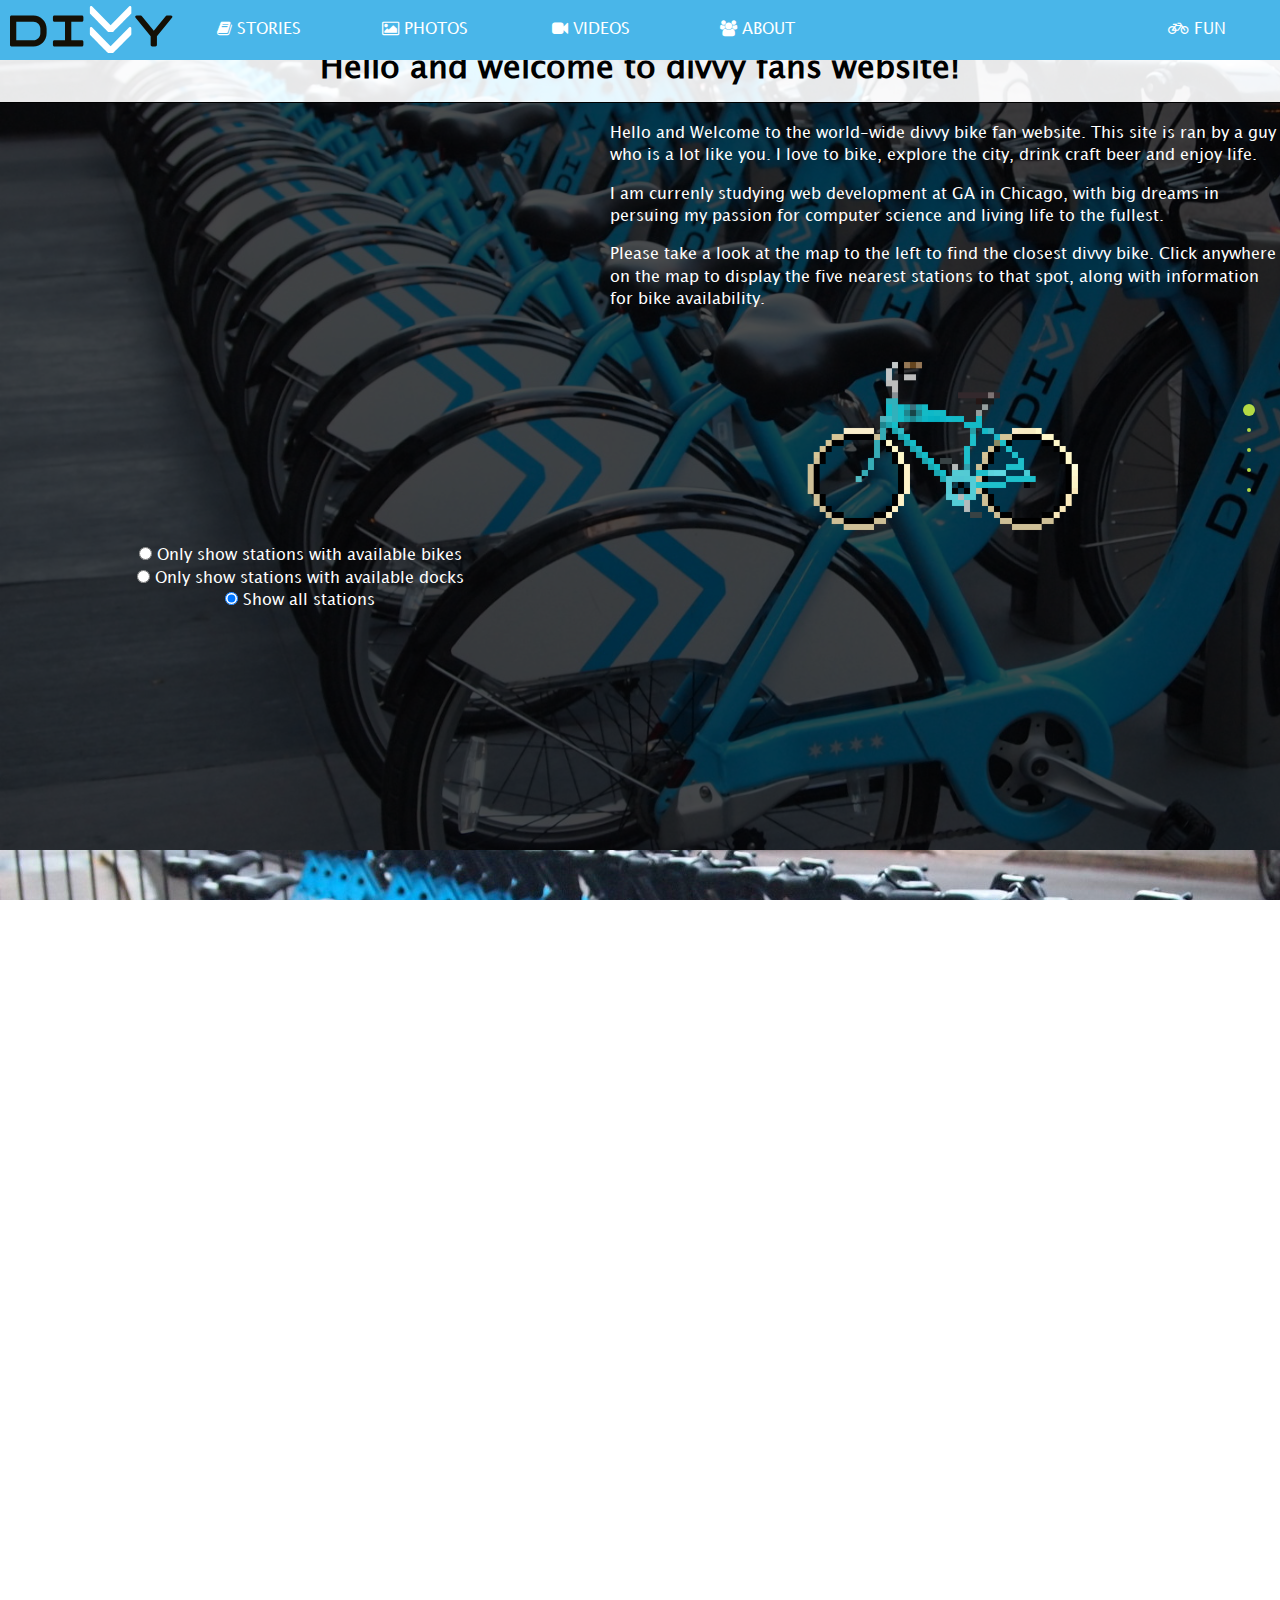
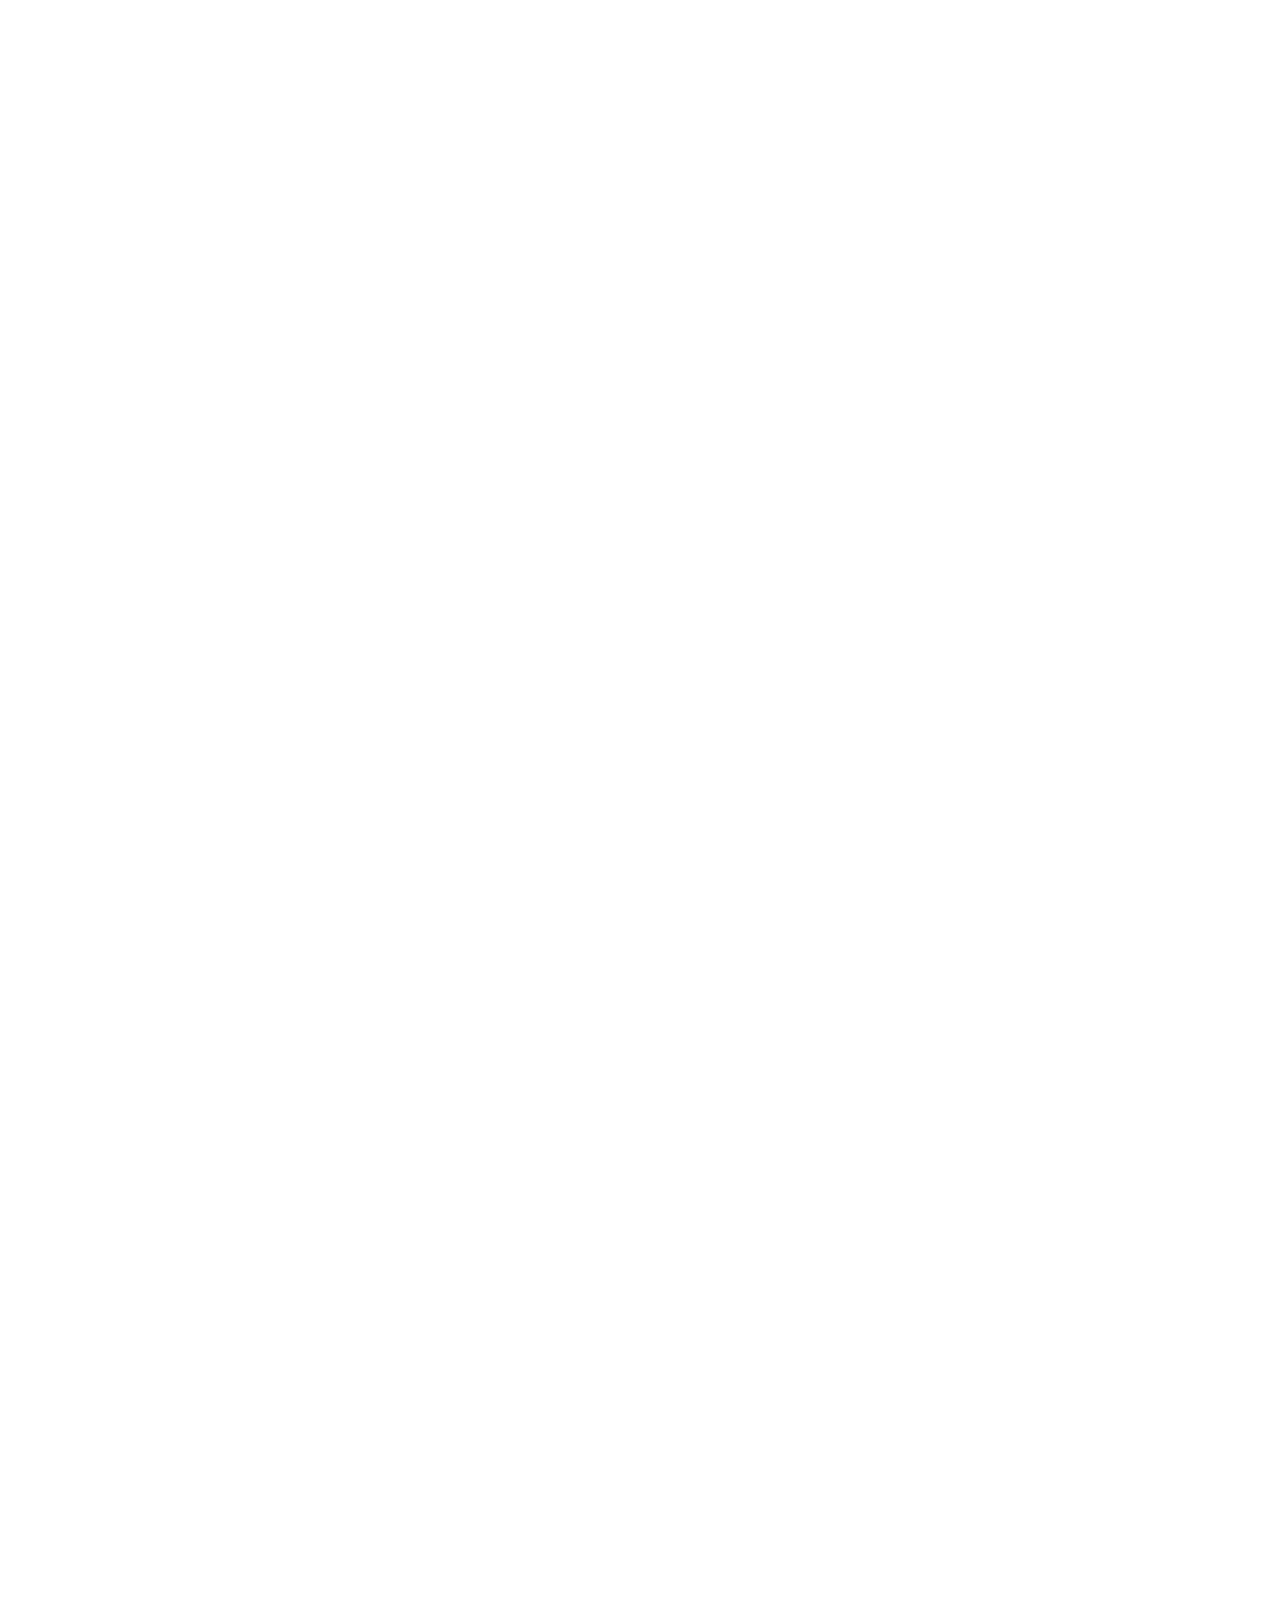
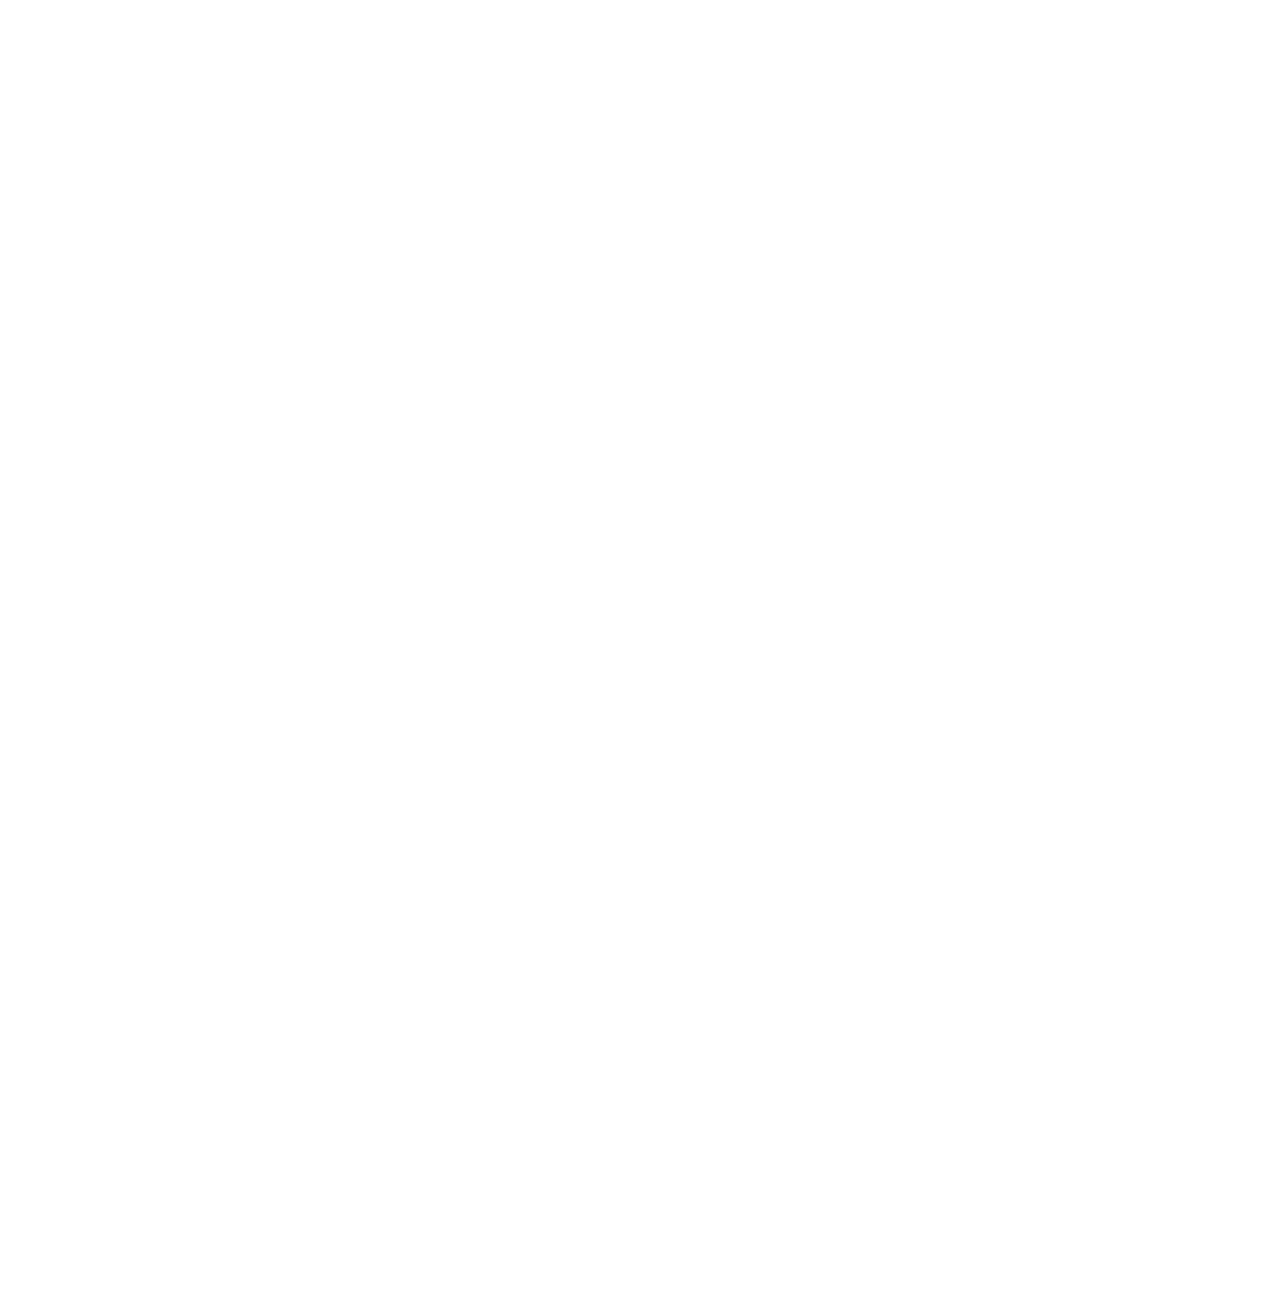
==== commit 67b8aa7a: "scrolling" ====
--- a/index.html
+++ b/index.html
@@ -206,8 +206,6 @@
         controlArrows: true,
         verticalCentered: true,
         resize : false,
-        paddingTop: '3em',
-        paddingBottom: '10px',
         fixedElements: '#header, .footer',
         responsiveWidth: 0,
         responsiveHeight: 0,
--- a/css/main.css
+++ b/css/main.css
@@ -9,9 +9,13 @@
 /* ==========================================================================
    Base styles: opinionated defaults
    ========================================================================== */
-   @font-face {
+@font-face {
     font-family: "lucida grande";
     src: url("../fonts/6216.ttf");
+}
+
+.container{
+    height: 100%;
 }
 
 html {
@@ -25,7 +29,7 @@
 }
 
 main{
-    height: calc(100% - 60px);
+    height: 100%;
 }
 
 nav{
@@ -125,6 +129,17 @@
 /* ==========================================================================
    Author's custom styles
    ========================================================================== */
+.fp-tableCell{
+    height: 100%!important;
+}
+
+.section{
+    height: 100%!important;
+}
+
+.full{
+    height: 100%;
+}
 #fp-nav ul li a{
     background: none;
 }
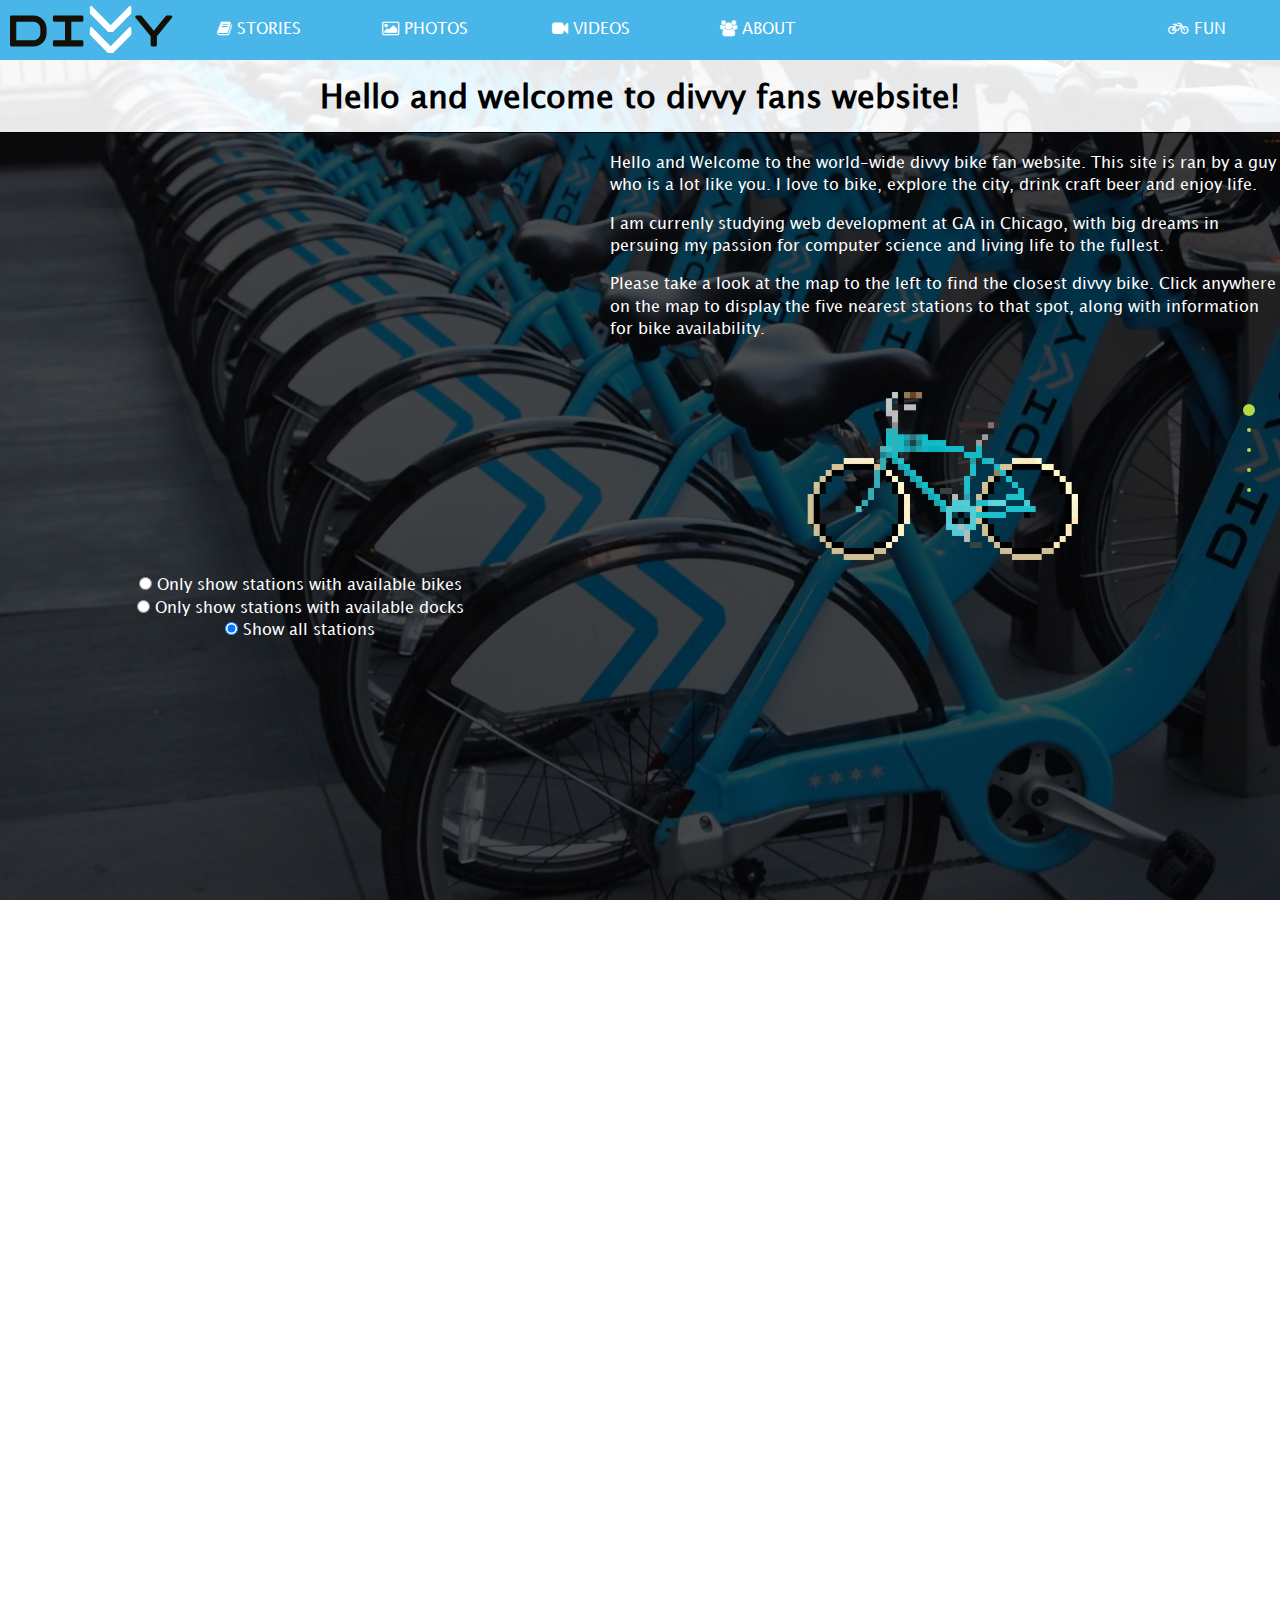
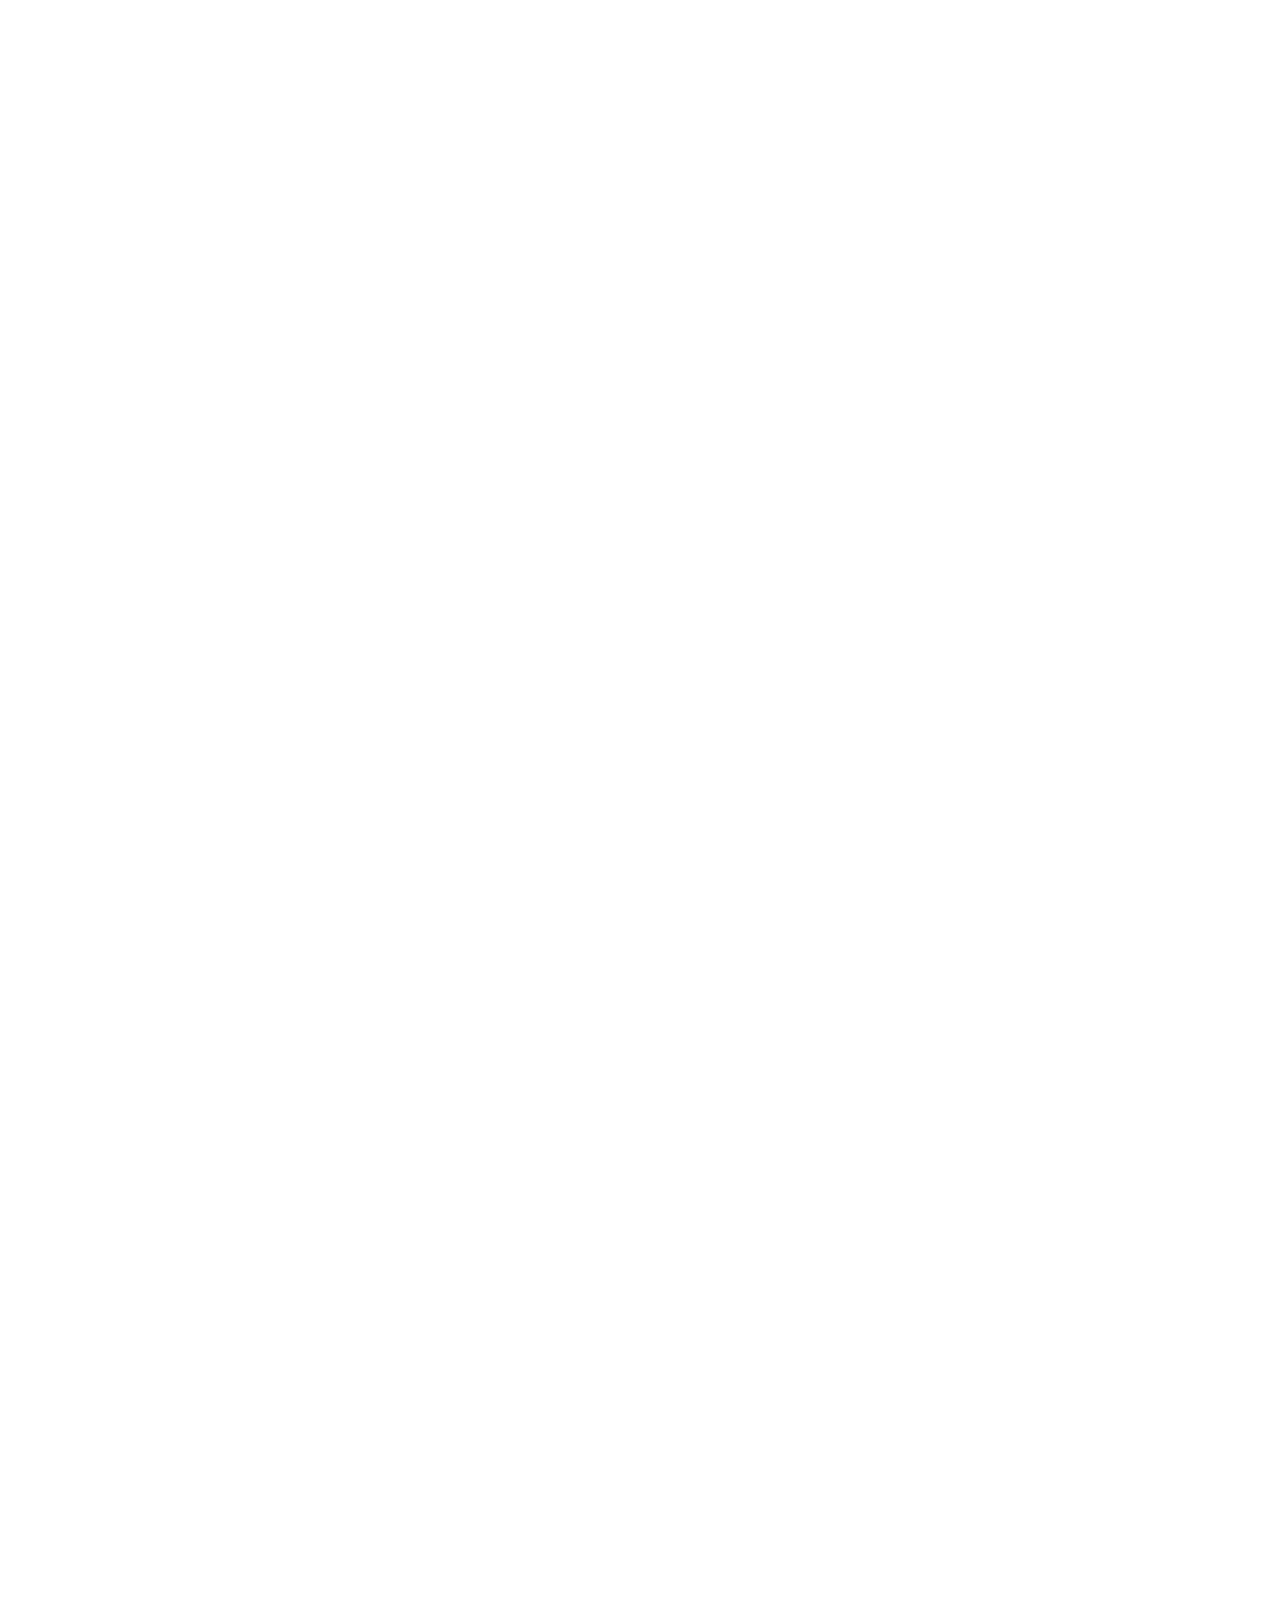
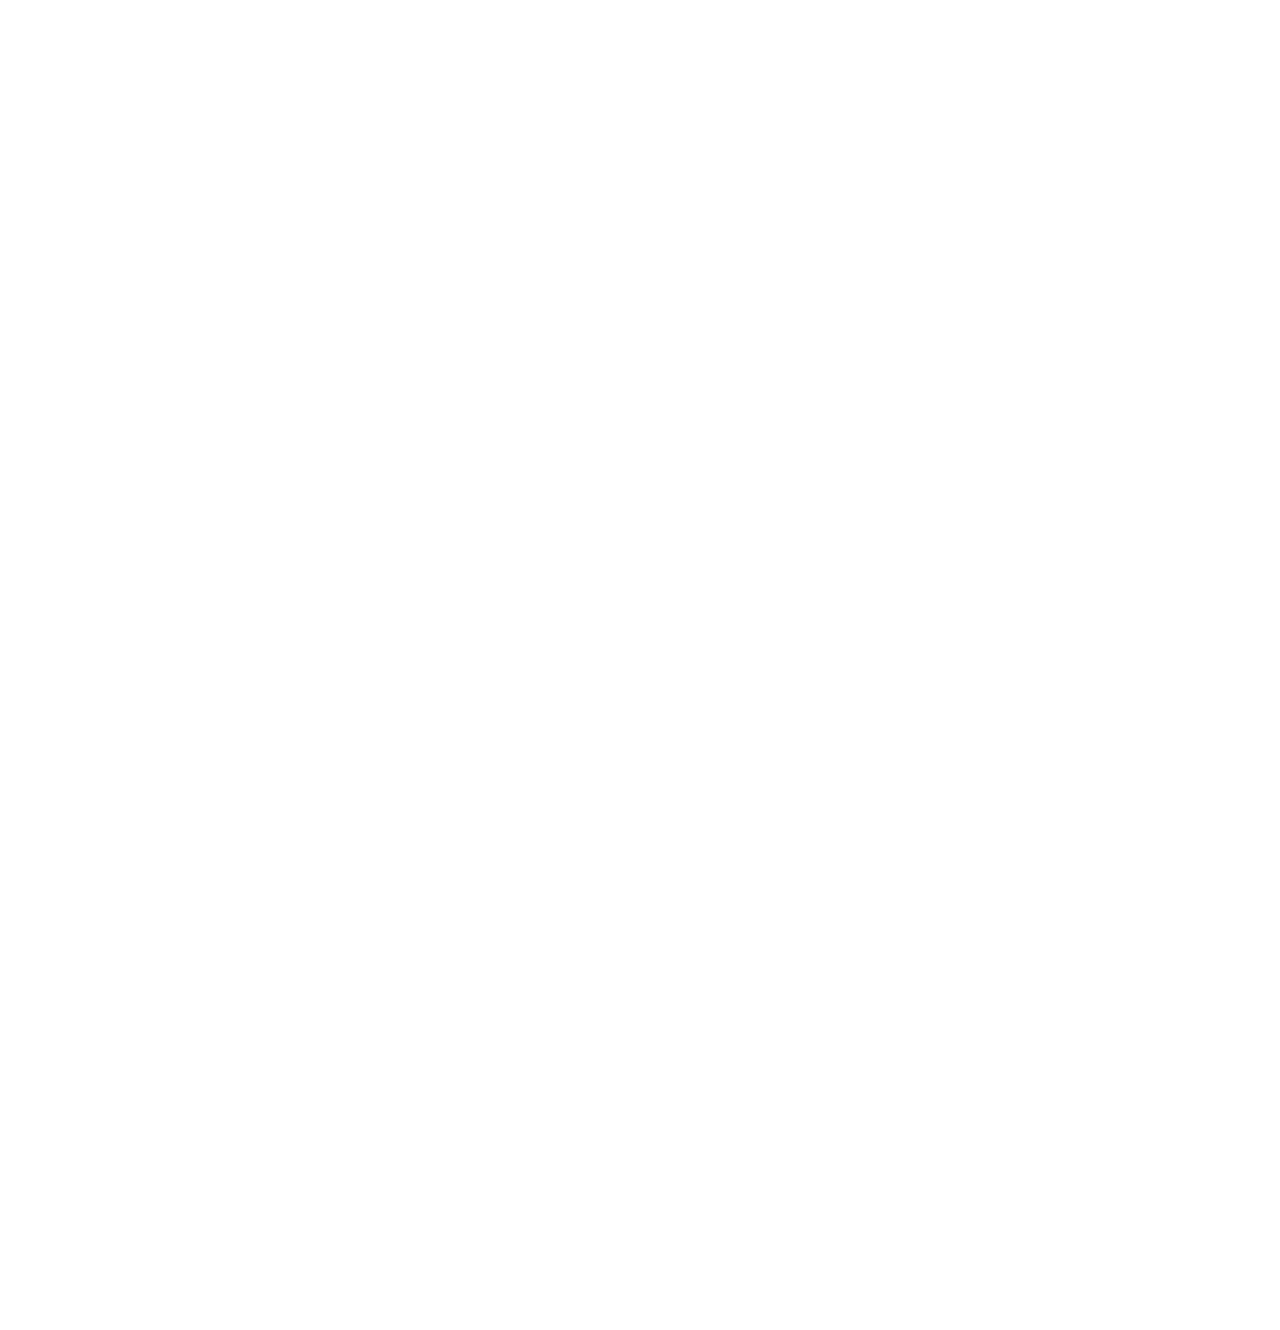
==== commit 3e5c8541: "first media" ====
--- a/index.html
+++ b/index.html
@@ -20,19 +20,19 @@
         <nav>
             <div class="nav-container" id="nav">
                 <div class="nav-div logo">
-                <a href="#section0"><img src="img/logo.svg" alt="divvy logo"></a>
+                <a href="#firstPage"><img src="img/logo.svg" alt="divvy logo"></a>
                 </div> <!-- /.logo -->
                 <div class="nav-div">
-                    <a href="#section1"><p><i class="fa fa-book"></i> stories</p></a>
+                    <a href="#secondPage"><p><i class="fa fa-book"></i> stories</p></a>
                 </div> <!-- /#stories -->
                 <div class="nav-div">
-                    <a href="#section2"><p><i class="fa fa-picture-o"></i> photos</p></a>
+                    <a href="#thirdPage"><p><i class="fa fa-picture-o"></i> photos</p></a>
                 </div> <!-- /#photos -->
                 <div class="nav-div">
-                    <a href="#section3"><p><i class="fa fa-video-camera"></i> videos</p></a>
+                    <a href="#fourthPage"><p><i class="fa fa-video-camera"></i> videos</p></a>
                 </div> <!-- /#videos -->
                 <div class="nav-div">
-                    <a href="#section4"><p><i class="fa fa-users"></i> about</p></a>
+                    <a href="#fifthPage"><p><i class="fa fa-users"></i> about</p></a>
                 </div> <!-- /#about -->
                 <div class="nav-div fun">
                     <a href="#"><p><i class="fa fa-bicycle"></i> fun</p></a>
@@ -171,7 +171,7 @@
         //Navigation
         menu: false,
         lockAnchors: false,
-        anchors:['firstPage', 'secondPage'],
+        anchors:['firstPage', 'secondPage' ,'thirdPage', 'fourthPage', 'fifthPage'],
         navigation: true,
         navigationPosition: 'right',
         navigationTooltips: ['Welcome', 'Stories', 'Photos', 'Videos', 'About'],
--- a/css/main.css
+++ b/css/main.css
@@ -16,6 +16,8 @@
 
 .container{
     height: 100%;
+    margin-top: 60px;
+    z-index: 1000;
 }
 
 html {
@@ -195,7 +197,6 @@
 
 .index-content{
     height: 100%;
-    padding-top: -60px;
 }
 
 .welcome{
@@ -307,7 +308,7 @@
 
 #dock-container {
     position: fixed;
-    bottom: 0;
+    bottom: -100%;
     text-align: center;
     width: 100%;
     display: none;
@@ -398,17 +399,14 @@
     margin: 0 1.4em 10px;
 }
 
-.timeline-container{
-    padding-top: 100px;
-}
-
 .timeline{
     position: absolute;
     margin: 0px;
     padding: 0px;
     width: 100%;
     height: 100%;
-    overflow: hidden;  
+    overflow: hidden;
+    background-image: ;  
 }
 
 .timeline-box{
@@ -540,7 +538,7 @@
     background-size: 420px 50px;
     height: 50px;
     width: 500px;
-    margin: 70px auto 0 auto;
+    margin: 60px auto 0 auto;
     border-right: 3px solid #fff;
     border-left: 3px solid #fff;
     border-top: 3px solid #fff;;
@@ -615,7 +613,7 @@
     width: 60%;
     background-color: rgba(255,255,255,.9);
     float: left;
-    height: calc(100% - 60px);
+    height: 100%;
 }
 
 .bio a:visited{
@@ -632,6 +630,7 @@
 .bio-container{
     height: 100%;
     overflow: hidden;
+    background: rgba(255,255,255,.9);
 }
 
 .bio-pic{
@@ -642,6 +641,16 @@
 
 #slide-numbers{
     z-index: -1;
+}
+
+/*====================================================================
+Media Queries
+=====================================================================*/
+
+@media screen (max-width: 900px){
+    .container{
+        margin-top: 0;
+    }
 }
 
 /* ==========================================================================
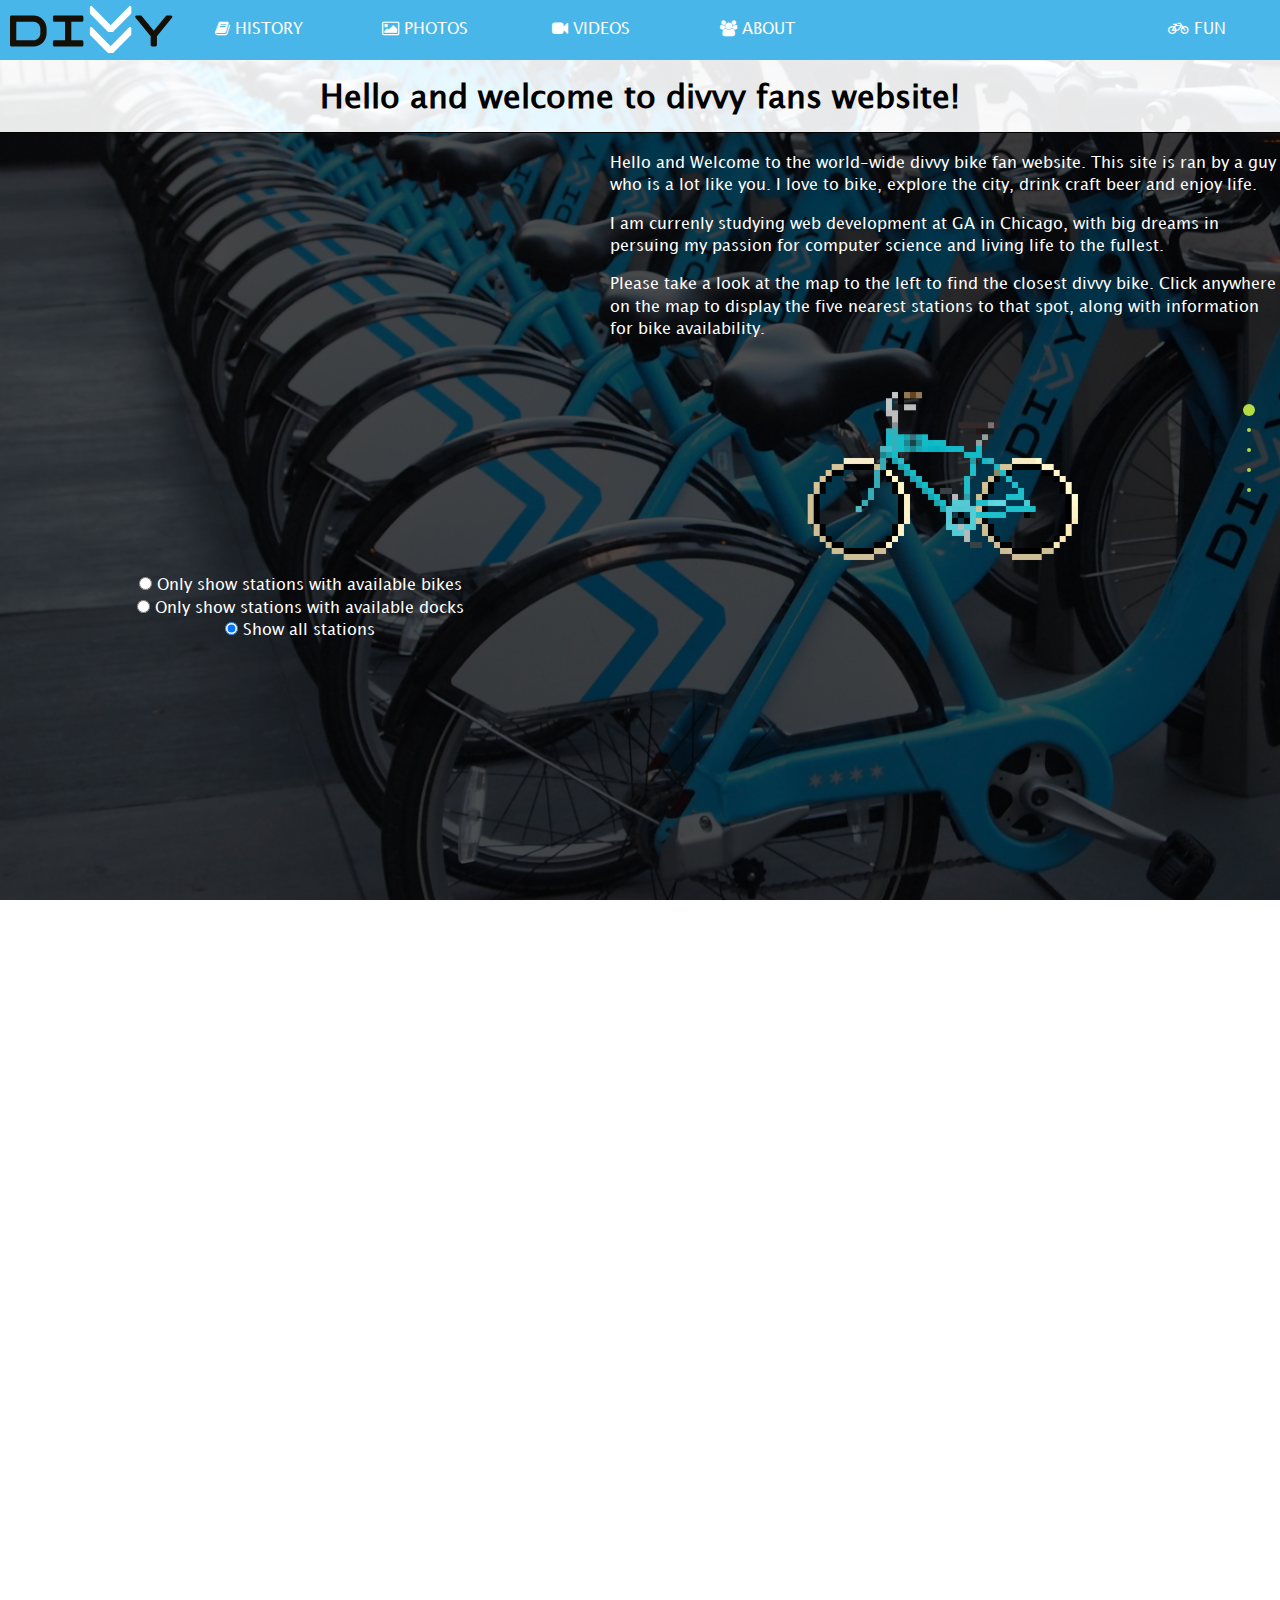
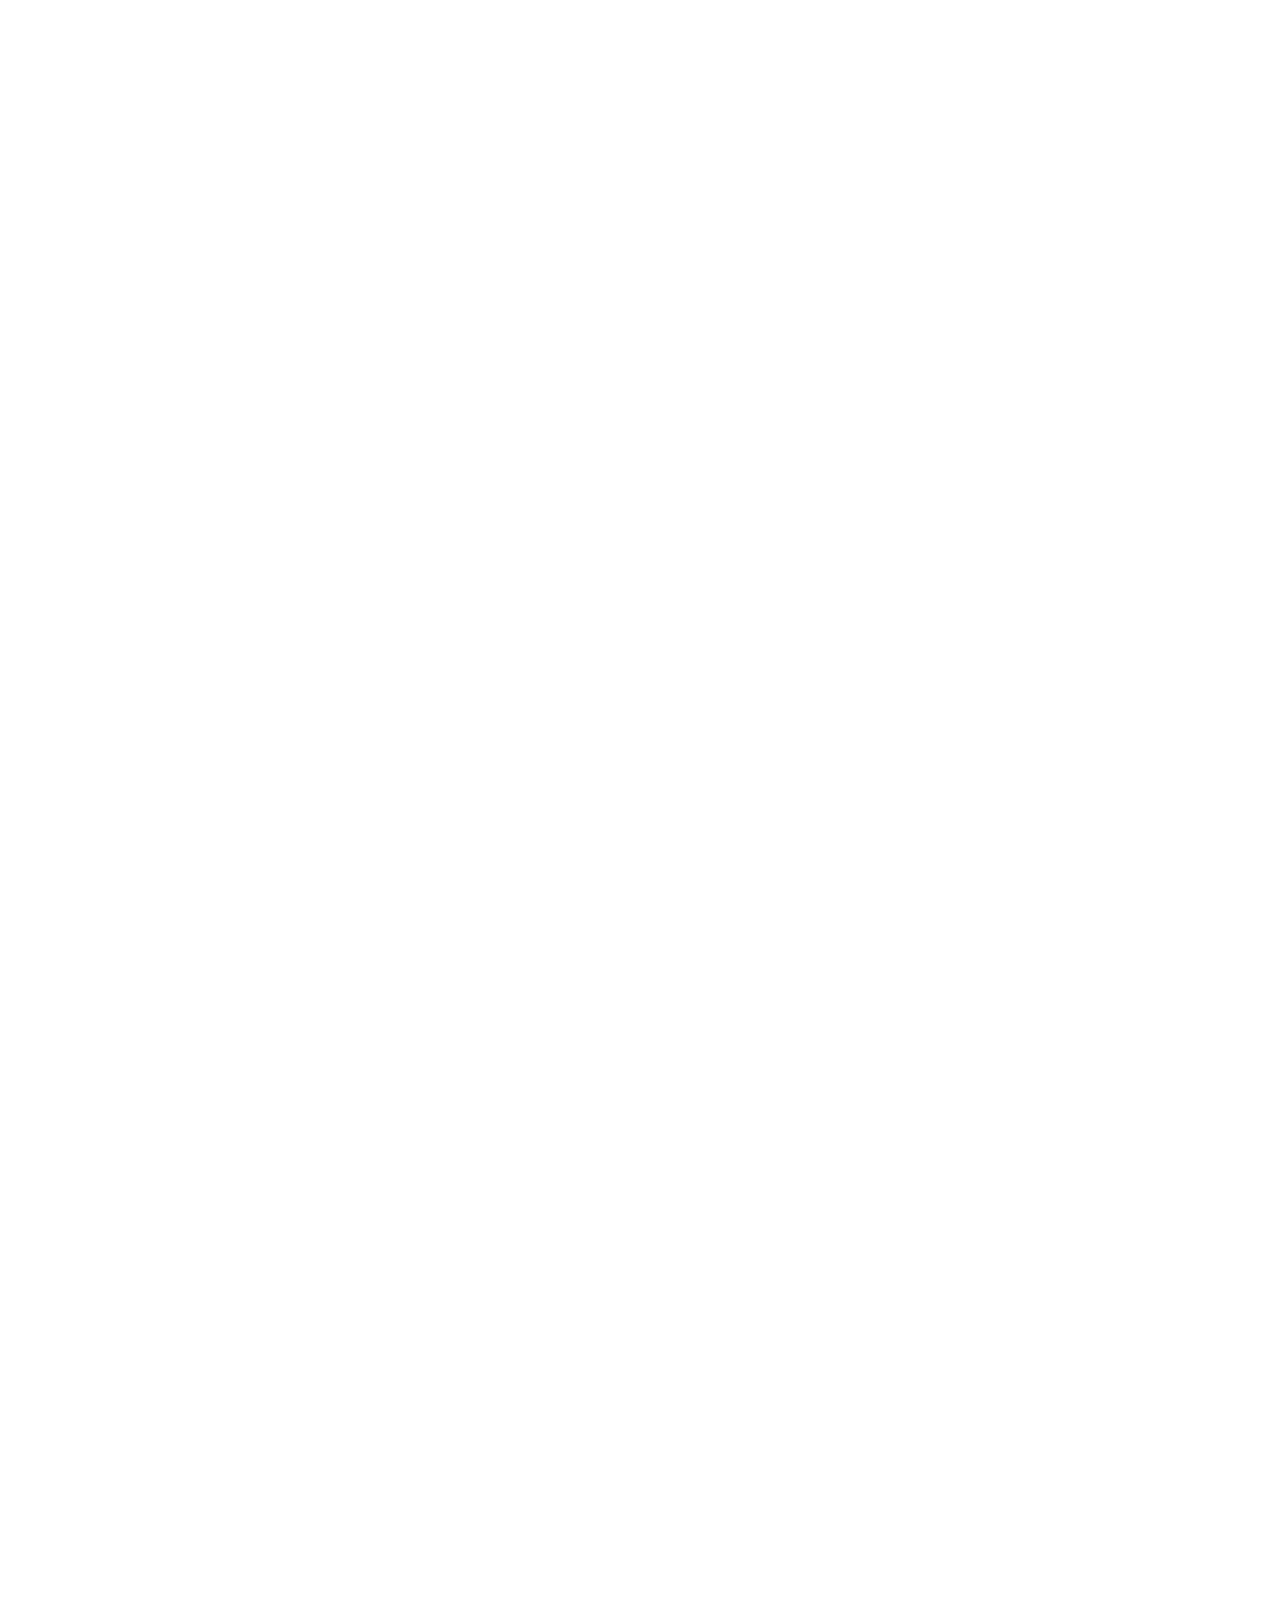
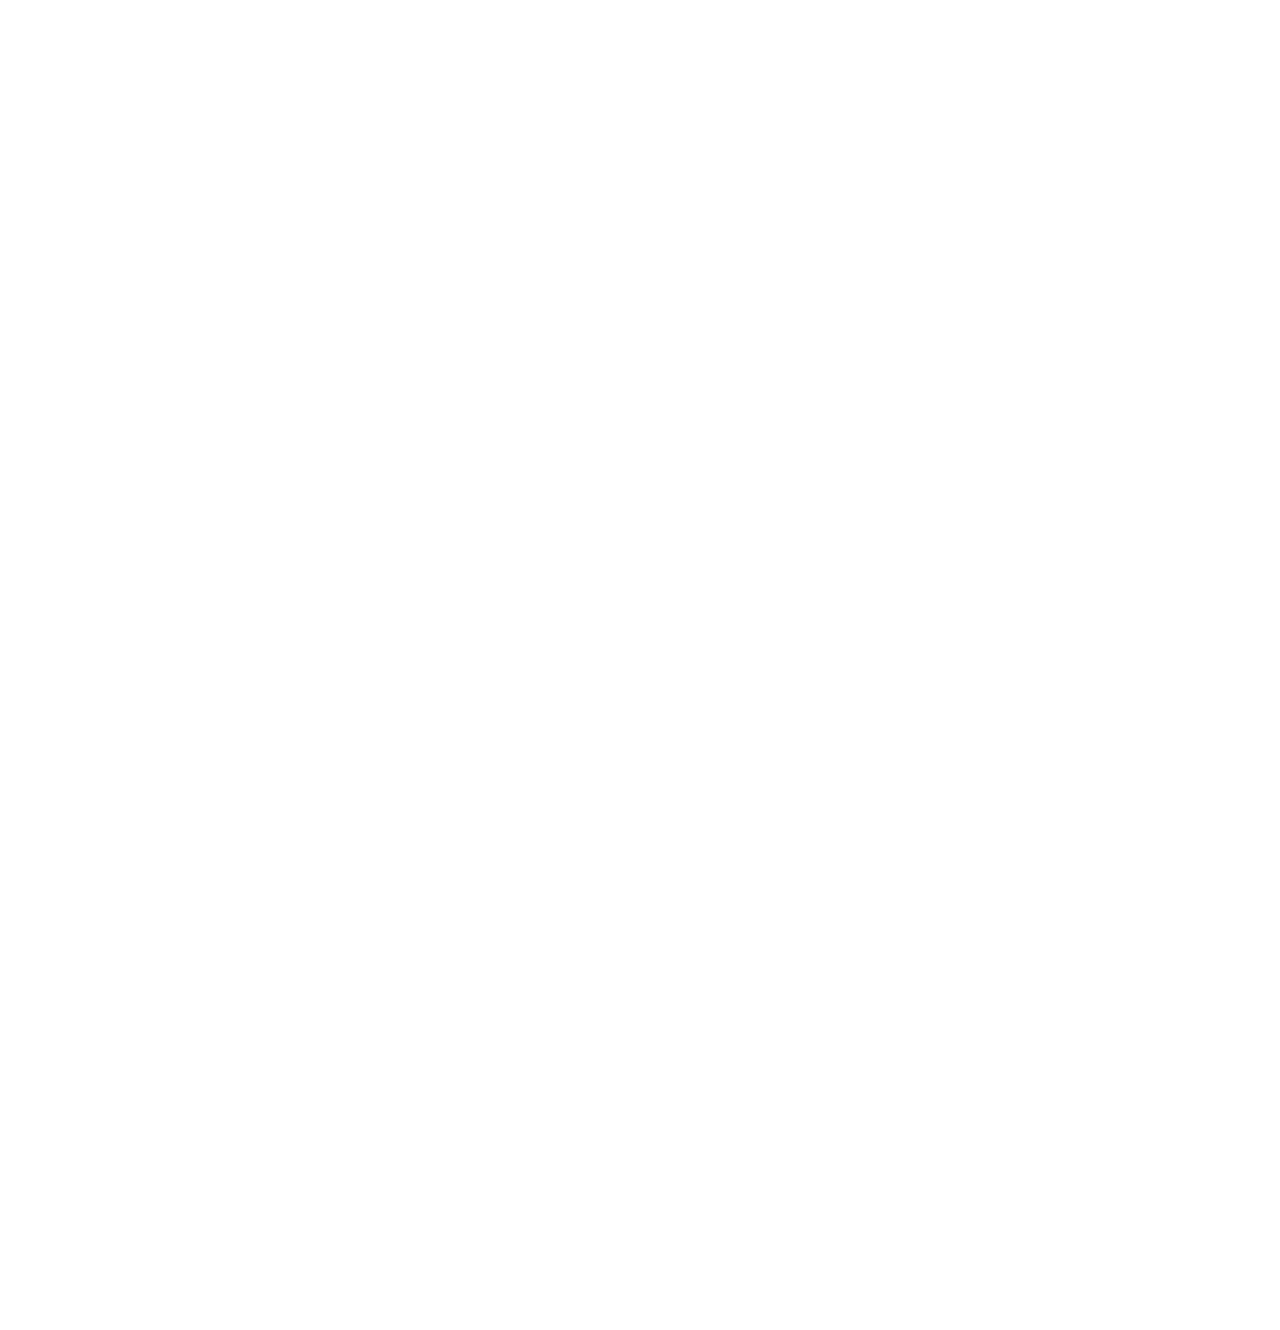
==== commit 27a6ed88: "final project" ====
--- a/index.html
+++ b/index.html
@@ -20,10 +20,15 @@
         <nav>
             <div class="nav-container" id="nav">
                 <div class="nav-div logo">
-                <a href="#firstPage"><img src="img/logo.svg" alt="divvy logo"></a>
+                <a id="logoa" href="#firstPage"><img src="img/logo.svg" alt="divvy logo"></a>
                 </div> <!-- /.logo -->
+                <div class="hamburger">
+                    <div class="burger-lines"></div>
+                    <div class="burger-lines"></div>
+                    <div class="burger-lines"></div>
+                </div> <!-- /.hamburger -->
                 <div class="nav-div">
-                    <a href="#secondPage"><p><i class="fa fa-book"></i> stories</p></a>
+                    <a href="#secondPage"><p><i class="fa fa-book"></i> history</p></a>
                 </div> <!-- /#stories -->
                 <div class="nav-div">
                     <a href="#thirdPage"><p><i class="fa fa-picture-o"></i> photos</p></a>
@@ -40,6 +45,24 @@
                 <div class="clear"></div>
             </div> <!-- /.nav-container -->
         </nav>
+
+        <div id="mobile-menu">
+                <div class="nav-mobile">
+                    <a href="#firstPage"><p><i class="fa fa-home"></i> home</p></a>
+                </div> <!-- /#stories -->
+                <div class="nav-mobile">
+                    <a href="#secondPage"><p><i class="fa fa-book"></i> stories</p></a>
+                </div> <!-- /#stories -->
+                <div class="nav-mobile">
+                    <a href="#thirdPage"><p><i class="fa fa-picture-o"></i> photos</p></a>
+                </div> <!-- /#photos -->
+                <div class="nav-mobile">
+                    <a href="#fourthPage"><p><i class="fa fa-video-camera"></i> videos</p></a>
+                </div> <!-- /#videos -->
+                <div class="nav-mobile">
+                    <a href="#fifthPage"><p><i class="fa fa-users"></i> about</p></a>
+                </div> <!-- /#about -->
+        </div> <!-- /#mobile-menu -->
 
         <section class="index-content full">
             <div id="fullpage" class="fullpage-wrapper">
@@ -60,7 +83,7 @@
                         <div class="mapText">
                             <p>Hello and Welcome to the world-wide divvy bike fan website.  This site is ran by a guy who is a lot like you. I love to bike, explore the city, drink craft beer and enjoy life.</p>
                             <p>I am currenly studying web development at GA in Chicago, with big dreams in persuing my passion for computer science and living life to the fullest.</p>
-                            <p>Please take a look at the map to the left to find the closest divvy bike. Click anywhere on the map to display the five nearest stations to that spot, along with information for bike availability.</p>
+                            <p class="tooSmall">Please take a look at the map to the left to find the closest divvy bike. Click anywhere on the map to display the five nearest stations to that spot, along with information for bike availability.</p>
                             <br>
                             <img class="bike" src="img/bike.png" alt="pixel bike">
                         </div> <!-- /.mapText -->
--- a/css/main.css
+++ b/css/main.css
@@ -131,6 +131,14 @@
 /* ==========================================================================
    Author's custom styles
    ========================================================================== */
+.hamburger{
+    display: none;
+}
+
+#mobile-menu{
+    display: none;
+}
+
 .fp-tableCell{
     height: 100%!important;
 }
@@ -413,6 +421,7 @@
     position: absolute;
     width: 50%;
     height: 400px;
+    width: 600px;
     text-align: left;
     border: 2px solid black;
     left: 50%;
@@ -421,9 +430,7 @@
 }
 
 #Y2007{
-    width: 600px;
     border: 3px solid #000;
-    height: 400px;
     padding: 10px;
     background-color: rgba(255,255,255,.9);
     display: inline-block;
@@ -434,9 +441,7 @@
 }
 
 #Y2012{
-    width: 600px;
     border: 3px solid #000;
-    height: 400px;
     padding: 10px;
     background-color: rgba(255,255,255,.9);
     left: 100%;
@@ -446,9 +451,7 @@
     margin-top: 50px;
 }
 #Y2014{
-    width: 600px;
     border: 3px solid #000;
-    height: 400px;
     padding: 10px;
     background-color: rgba(255,255,255,.9);
     display: inline-block;
@@ -460,9 +463,7 @@
 }
 
 #iJoin{
-    width: 600px;
     border: 3px solid #000;
-    height: 400px;
     padding: 10px;
     background-color: rgba(255,255,255,.9);
     display: inline-block;
@@ -474,9 +475,7 @@
 }
 
 #sheffBrick{
-    width: 600px;
     border: 3px solid #000;
-    height: 400px;
     padding: 10px;
     background-color: rgba(255,255,255,.9);
     display: inline-block;
@@ -488,9 +487,7 @@
 }
 
 #sheffGA{
-    width: 600px;
     border: 3px solid #000;
-    height: 400px;
     padding: 10px;
     background-color: rgba(255,255,255,.9);
     display: inline-block;
@@ -643,13 +640,290 @@
     z-index: -1;
 }
 
+
+
 /*====================================================================
 Media Queries
 =====================================================================*/
-
-@media screen (max-width: 900px){
-    .container{
+@media (max-width: 1075px){
+    .mapWelcome{
+        padding: 0px;
+        margin-top: 110px;
+    }
+}
+
+
+@media (max-width: 700px){
+    .mapWelcome{
+        margin-top: 40px;
+        padding-top: 0px;
+    }
+}
+
+@media (max-width: 1050px){
+    .mapWelcome{
+        padding: 60px;
         margin-top: 0;
+    }
+    #mobile-menu {
+        margin-top: 60px;
+        position: fixed;
+        height: 100%;
+        top: 0;
+        right: -250px;
+        background: #222;
+        max-width: 250px;
+        width: 100%;
+        z-index: 5;
+        text-align: center;
+        display: flex;
+        flex-direction: column; }
+
+    #mobile-menu a {
+        flex: 1;
+        color: white;
+        border-top: 1px solid #555;
+        text-decoration: none;
+        display: flex;
+        flex-direction: column;
+        justify-content: center; }
+    #mobile-menu a:hover, #main-nav a.current {
+        background: #3c3c3c; 
+    }
+
+    .mapWelcome{
+        padding: 0;
+    }
+
+    .hamburger{
+        height: 60px;
+        width: 60px;
+        float: right;
+        display: inline-block;
+    }
+
+    .burger-lines{
+        height: 3px;
+        width: 50px;
+        margin: 5px auto;
+        border: 1px solid white;
+        background-color: white;
+        border-radius: 5px;
+    }
+
+    .burger-lines:nth-child(1){
+        margin-top: 18px;
+    }
+    .nav-div a{
+        display: none;
+    }
+    .logo a{
+        display: inline-block;
+    }
+    .mapText{
+        display: block;
+        width: 100%;
+    }
+
+    .mapWrap{
+        width: 100%;
+        height: 500px;
+    }
+
+    #map{
+        margin: 0 auto;
+    }
+
+    .bike{
+        visibility: hidden;
+    }
+
+    nav{
+        height: 60px;
+        overflow: hidden;
+    }
+
+    .videoWrapper{
+        margin-top: 400px;
+    }
+
+    .timeline-box{
+        width: 360px;
+        height: 600px;
+        font-size: 1.2em;
+    }
+
+    #dock-container{
+        display: none!important;
+    }
+}
+
+@media (max-width: 1050px) and (orientation:landscape){
+    .nav-div a{
+        display: block;
+    }
+
+    .hamburger{
+        display: none;
+    }
+
+    .timeline-box{
+        width: 480px;
+        height: 400px;
+        font-size: 1.2em;
+    }
+
+    .instaLogo{
+        margin-top: 30px;
+    }
+
+    .videoWrapper{
+        margin-top:60px;
+    }
+}
+
+@media (min-width:1650px) and (orientation:landscape){
+    .timeline-box{
+        width: 780px;
+    }
+}
+
+@media (max-width: 740px) and (orientation:portrait){
+    h1{
+        font-size: 1em;
+    }
+
+    #map{
+        height: 300px !important;
+    }
+
+    .mapWrap{
+        height: 100%;
+    }
+
+    .mapText{
+        display: none;
+    }
+
+    .timeline-box{
+        width: 150px;
+        height: 400px;
+        top: 50px;
+        font-size: 0.7em;
+    }
+
+    #dock-container{
+        display: none!important;
+    }
+
+    h3{
+        margin-top: 0;
+    }
+
+    .instaLogo{
+        margin: 30px auto 0 auto;
+        width: 300px;
+        height: 0;
+    }
+
+    .instaImg{
+        height: 300px;
+        width: 300px;
+    }
+
+    .instaCapt{
+        width: 300px;
+    }
+
+    .bio{
+        font-size: .8em;
+    }
+
+    .bio-pic{
+        margin-top: 60px;
+    }
+}
+
+@media (max-width:320px) and (orientation:portrait){
+    .videoWrapper{
+        margin-top: 300px;
+    }
+}
+
+@media (max-width: 740px) and (orientation:landscape){
+    .nav-div{
+        display: none;
+    }
+
+    .logo{
+        display: inline-block;
+    }
+
+    .hamburger{
+        display: inline-block;
+    }
+
+    h1{
+        font-size: 1em;
+    }
+
+    .mapWrap{
+        display: none;
+    }
+
+    .mapText{
+        height: 100%;
+    }
+
+    .tooSmall{
+        display: none;
+    }
+
+    .timeline-box{
+        width: 250px;
+        font-size: 0.6em;
+        height: 200px;
+        top: 40px;
+    }
+
+    h3{
+        margin: 0;
+    }
+
+    #dock-container{
+        display: none!important;
+    }
+
+    .instaLogo{
+        margin: 30px auto 0 auto;
+        width: 200px;
+        height: 0;
+    }
+
+    .instaImg{
+        height: 200px;
+        width: 200px;
+    }
+
+    .instaCapt{
+        width: 200px;
+    }
+
+    .rightarrow{
+        margin-top: 200px;
+    }
+
+    .leftarrow{
+        margin-top: 200px;
+    }
+
+    .bio{
+        font-size: 0.6em;
+        padding-top: 0;
+    }
+
+    .nav-mobile{
+        font-size: 0.8em;
     }
 }
 
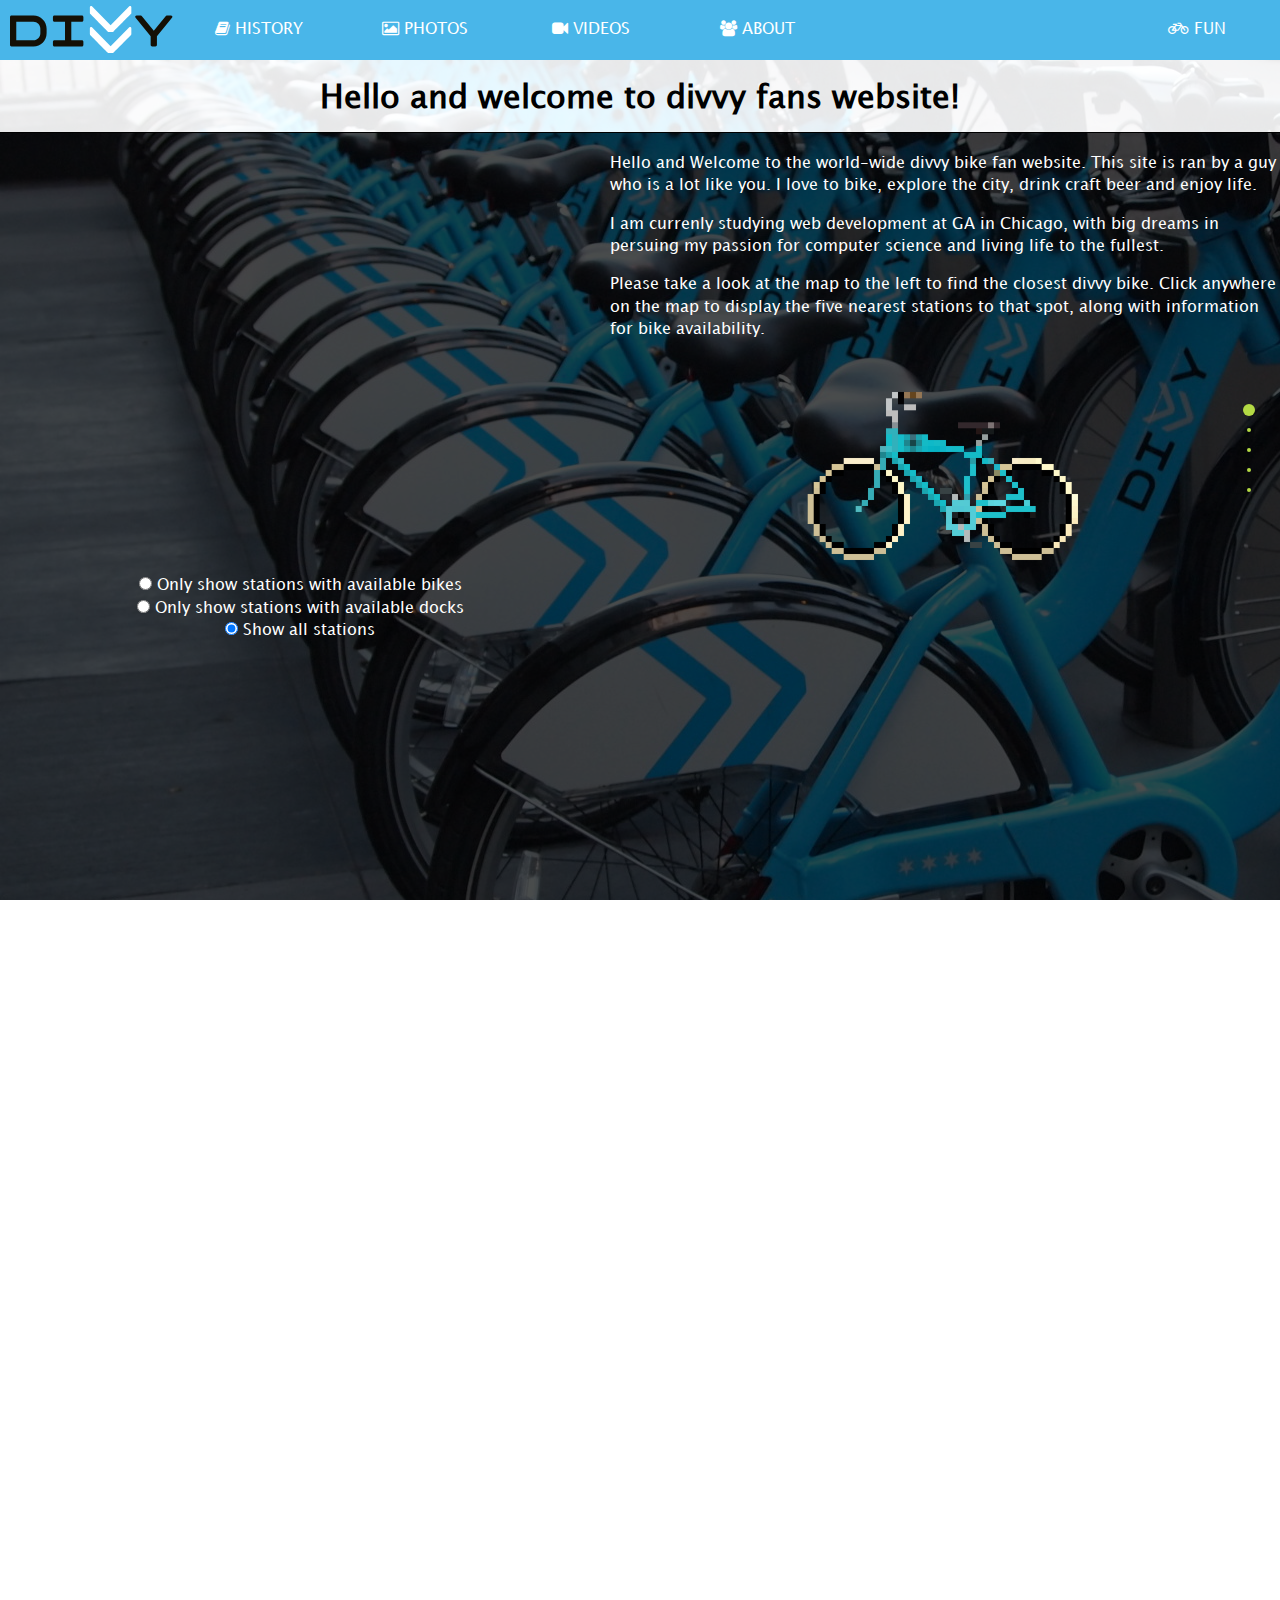
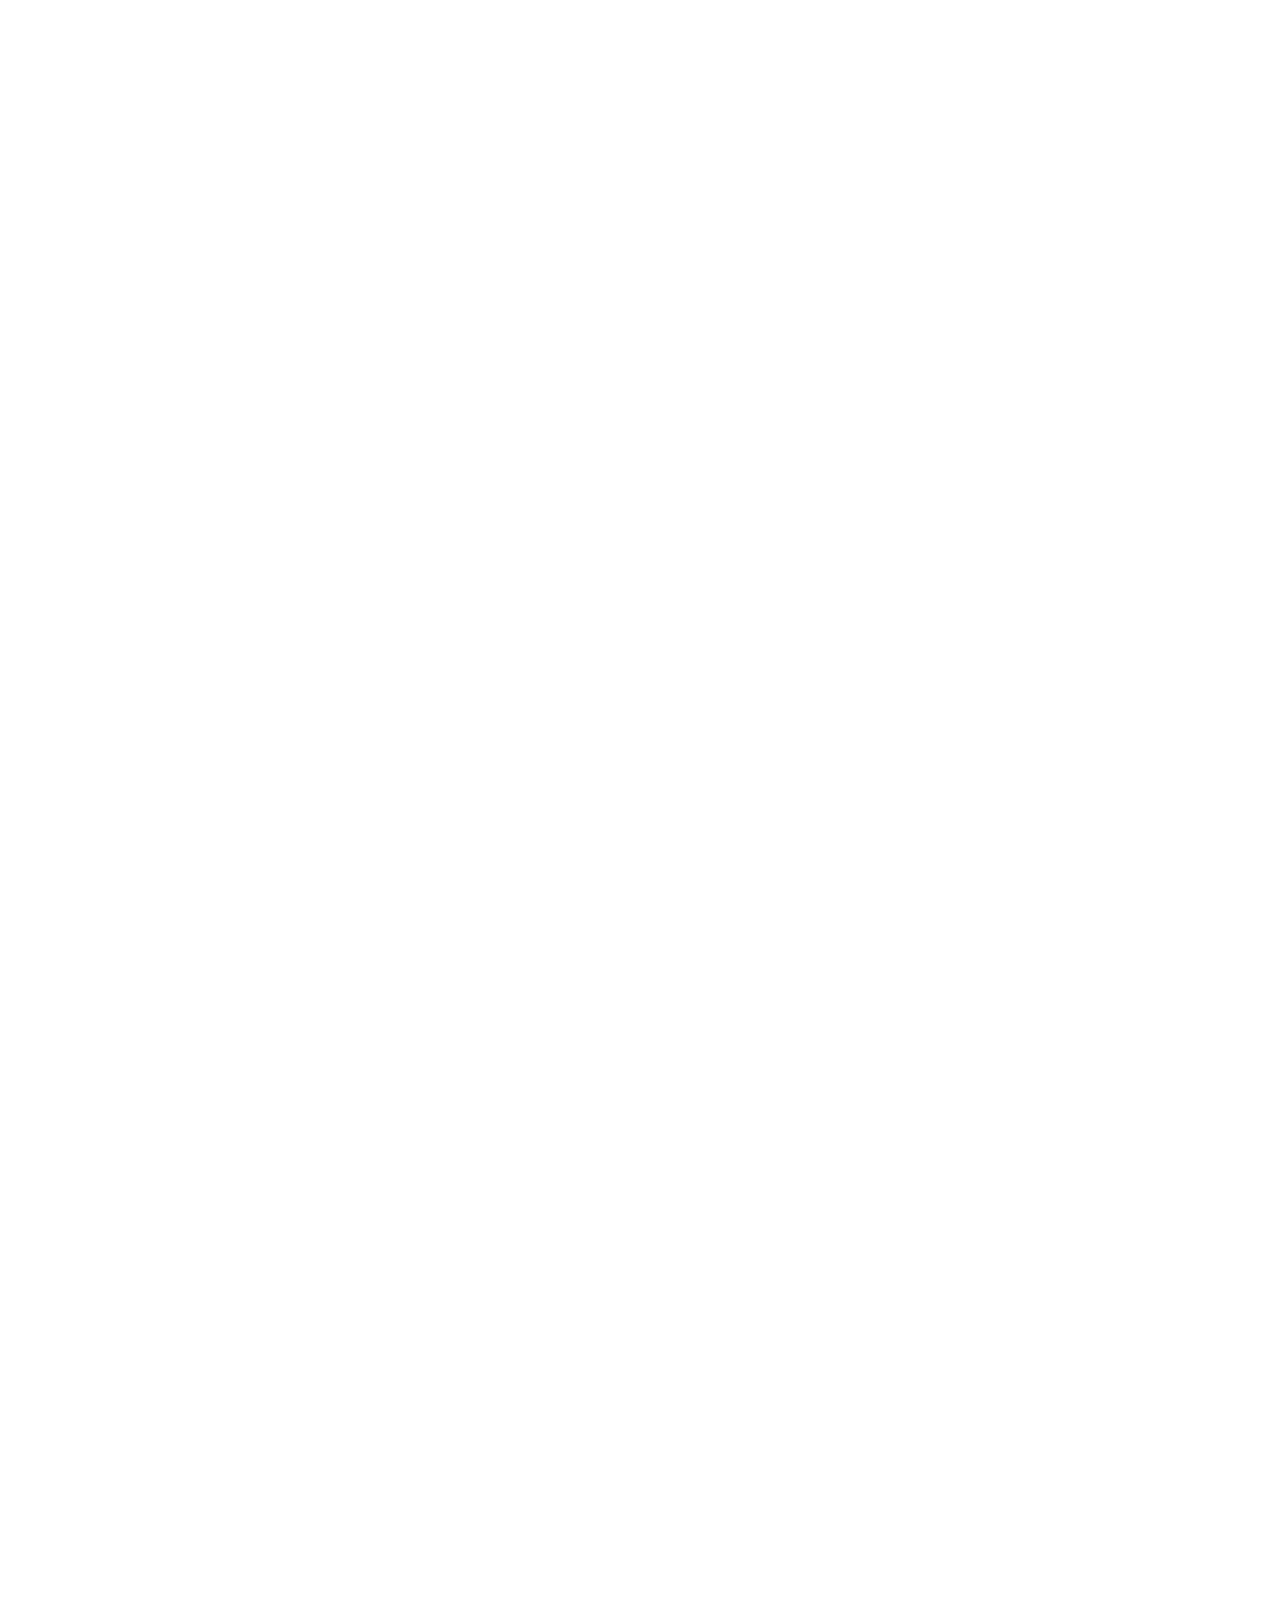
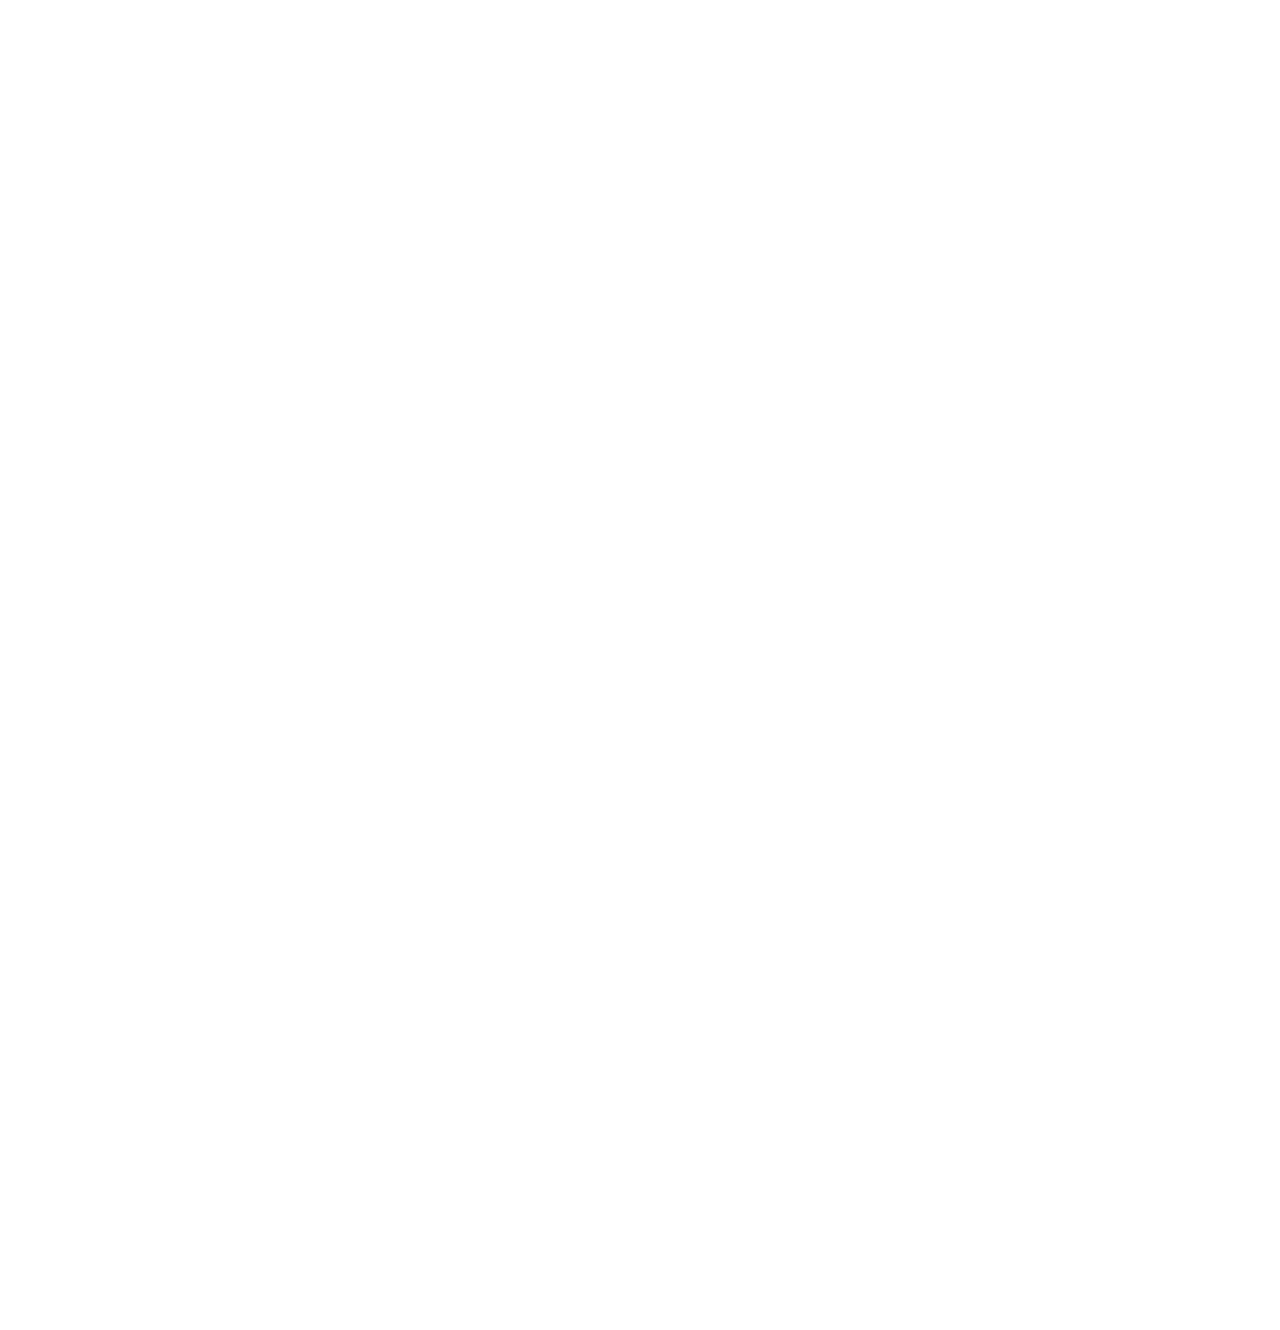
==== commit b52547b9: "added some pics" ====
--- a/index.html
+++ b/index.html
@@ -107,11 +107,13 @@
                                 <h3>2014 - I Join</h3>
                                 <hr>
                                 <p>I joined Divvy in 2014, once I started my job downtown. I am wabted to have the ability to drive around the city without having to take the CTA. Divvy proved to be a much faster and less expensive alternative to the CTA.</p>
+                                <img src="img/getting_wet.png">
                             </div> <!-- /#Y2014 -->
                             <div class="timeline-box" id="sheffBrick">
                                 <h3>2015 - SHEFFbrick</h3>
                                 <hr>
                                 <p>2015 was the pivotal year in my life, I became a much more avid Divvy fan with the help of my buddy Josh, who is a huge enthusiast of doing awesome things around the city.</p>
+                                <img src="img/sheffBrick.jpg">
                             </div> <!-- /#sheffBrick -->
                             <div class="timeline-box" id="sheffGA">
                                 <h3>2015 - General Asembly</h3>
--- a/css/main.css
+++ b/css/main.css
@@ -165,7 +165,7 @@
     padding-left: 10px;
 }
 
-.active{
+.activeNav{
     background-color: #77c8ef;
 }
 
@@ -196,7 +196,7 @@
 }
 
 .container{
-    background-image: url('../img/content-img.jpg');
+    background: url('../img/content-img.jpg')!important;
     background-size: cover;
     background-attachment: fixed;
     width: 100%;
@@ -414,7 +414,6 @@
     width: 100%;
     height: 100%;
     overflow: hidden;
-    background-image: ;  
 }
 
 .timeline-box{
@@ -744,7 +743,11 @@
     }
 
     .videoWrapper{
-        margin-top: 400px;
+        margin-top: 60px;
+    }
+
+    iframe{
+    	margin-top: 200px;
     }
 
     .timeline-box{
@@ -778,7 +781,11 @@
     }
 
     .videoWrapper{
-        margin-top:60px;
+        margin-top: 60px;
+    }
+
+    iframe{
+    	margin-top: 0px;
     }
 }
 
@@ -924,6 +931,11 @@
 
     .nav-mobile{
         font-size: 0.8em;
+    }
+
+    .videoWrapper iframe{
+    	height: 200px!important;
+    	margin-top: 60px;
     }
 }
 
